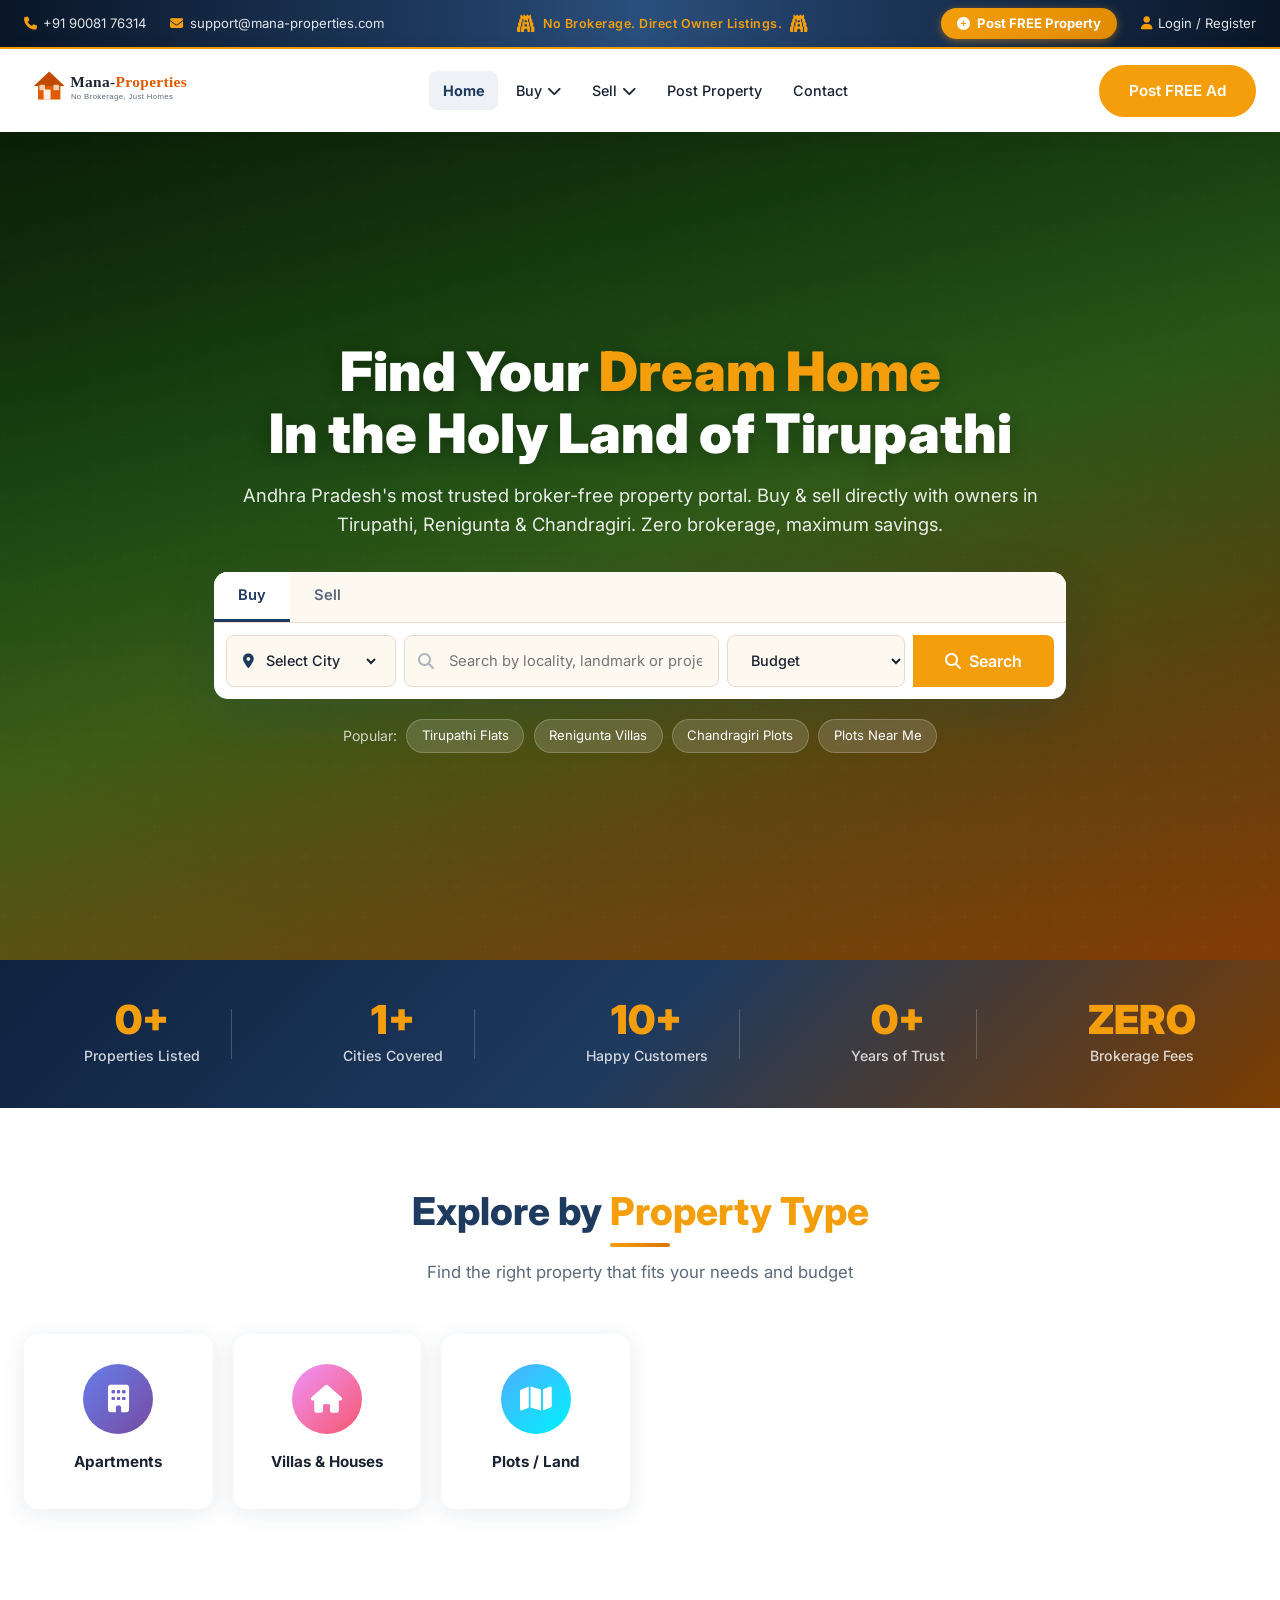
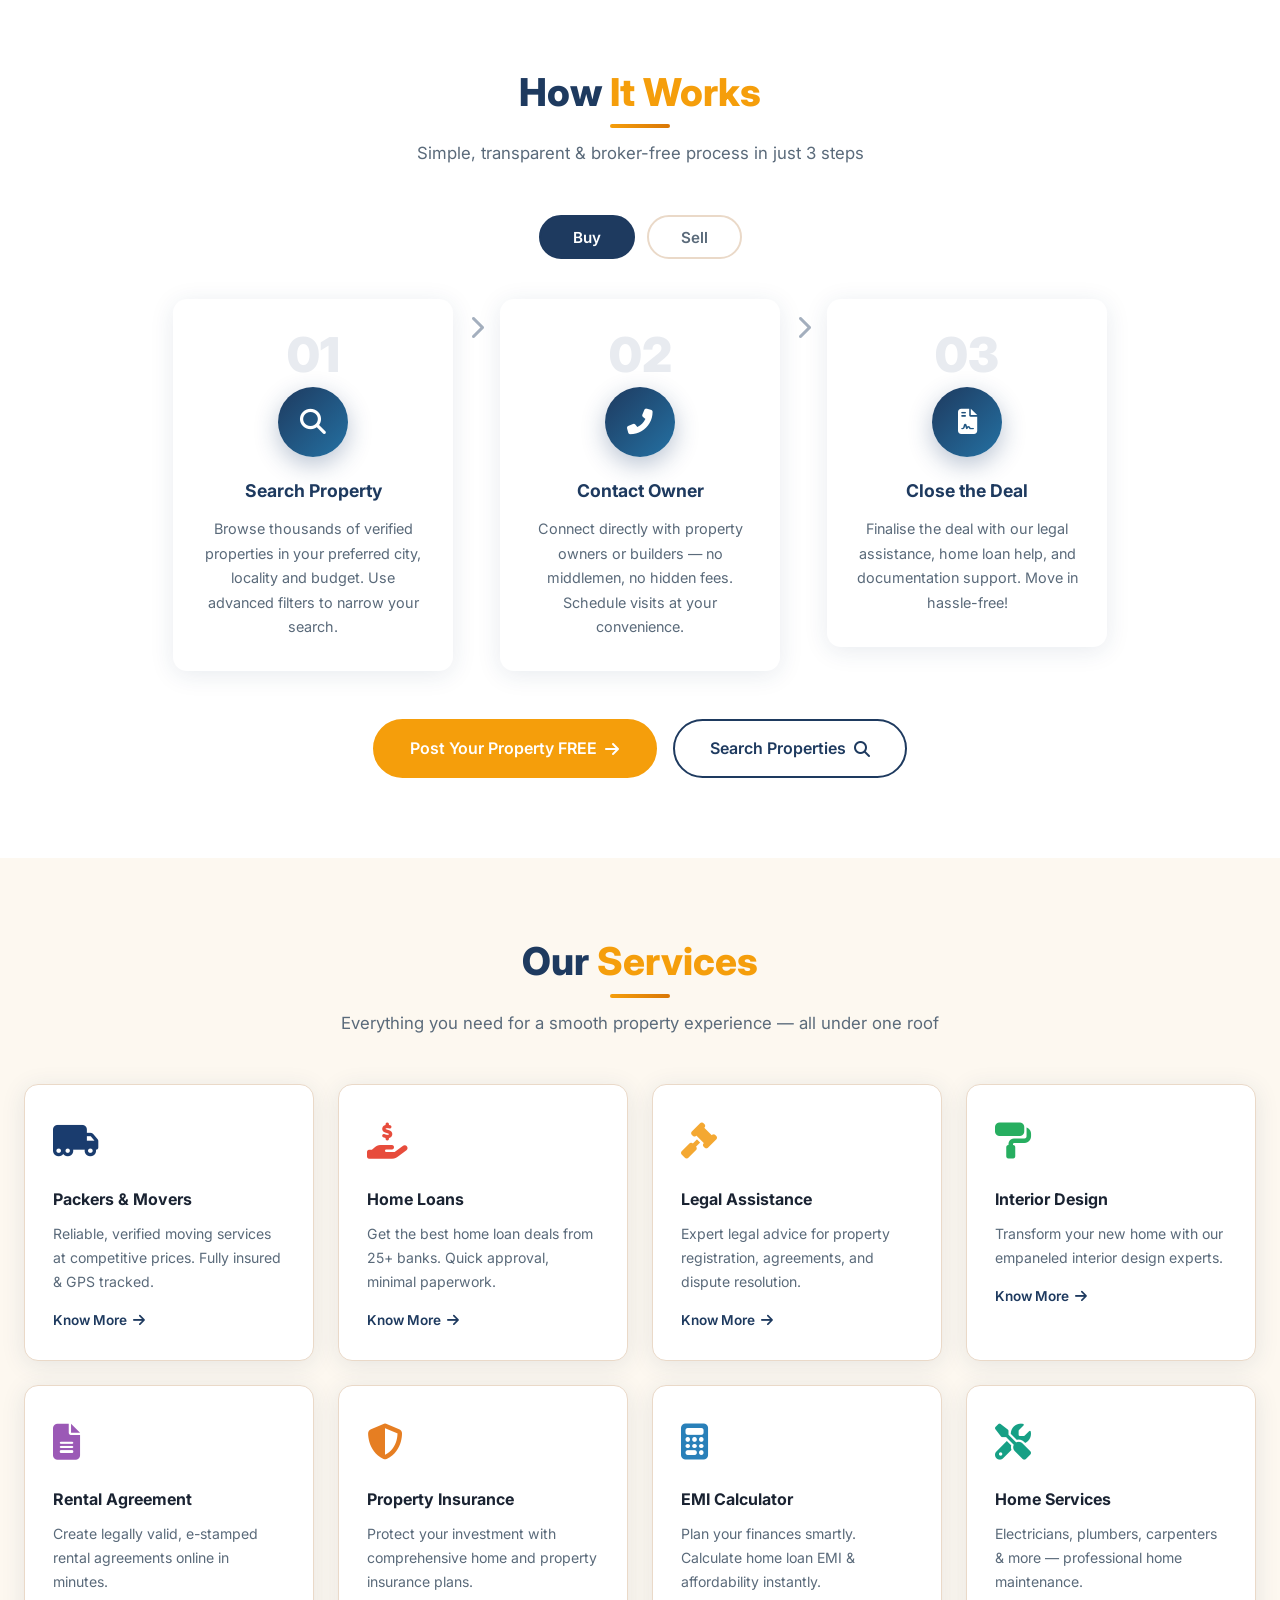
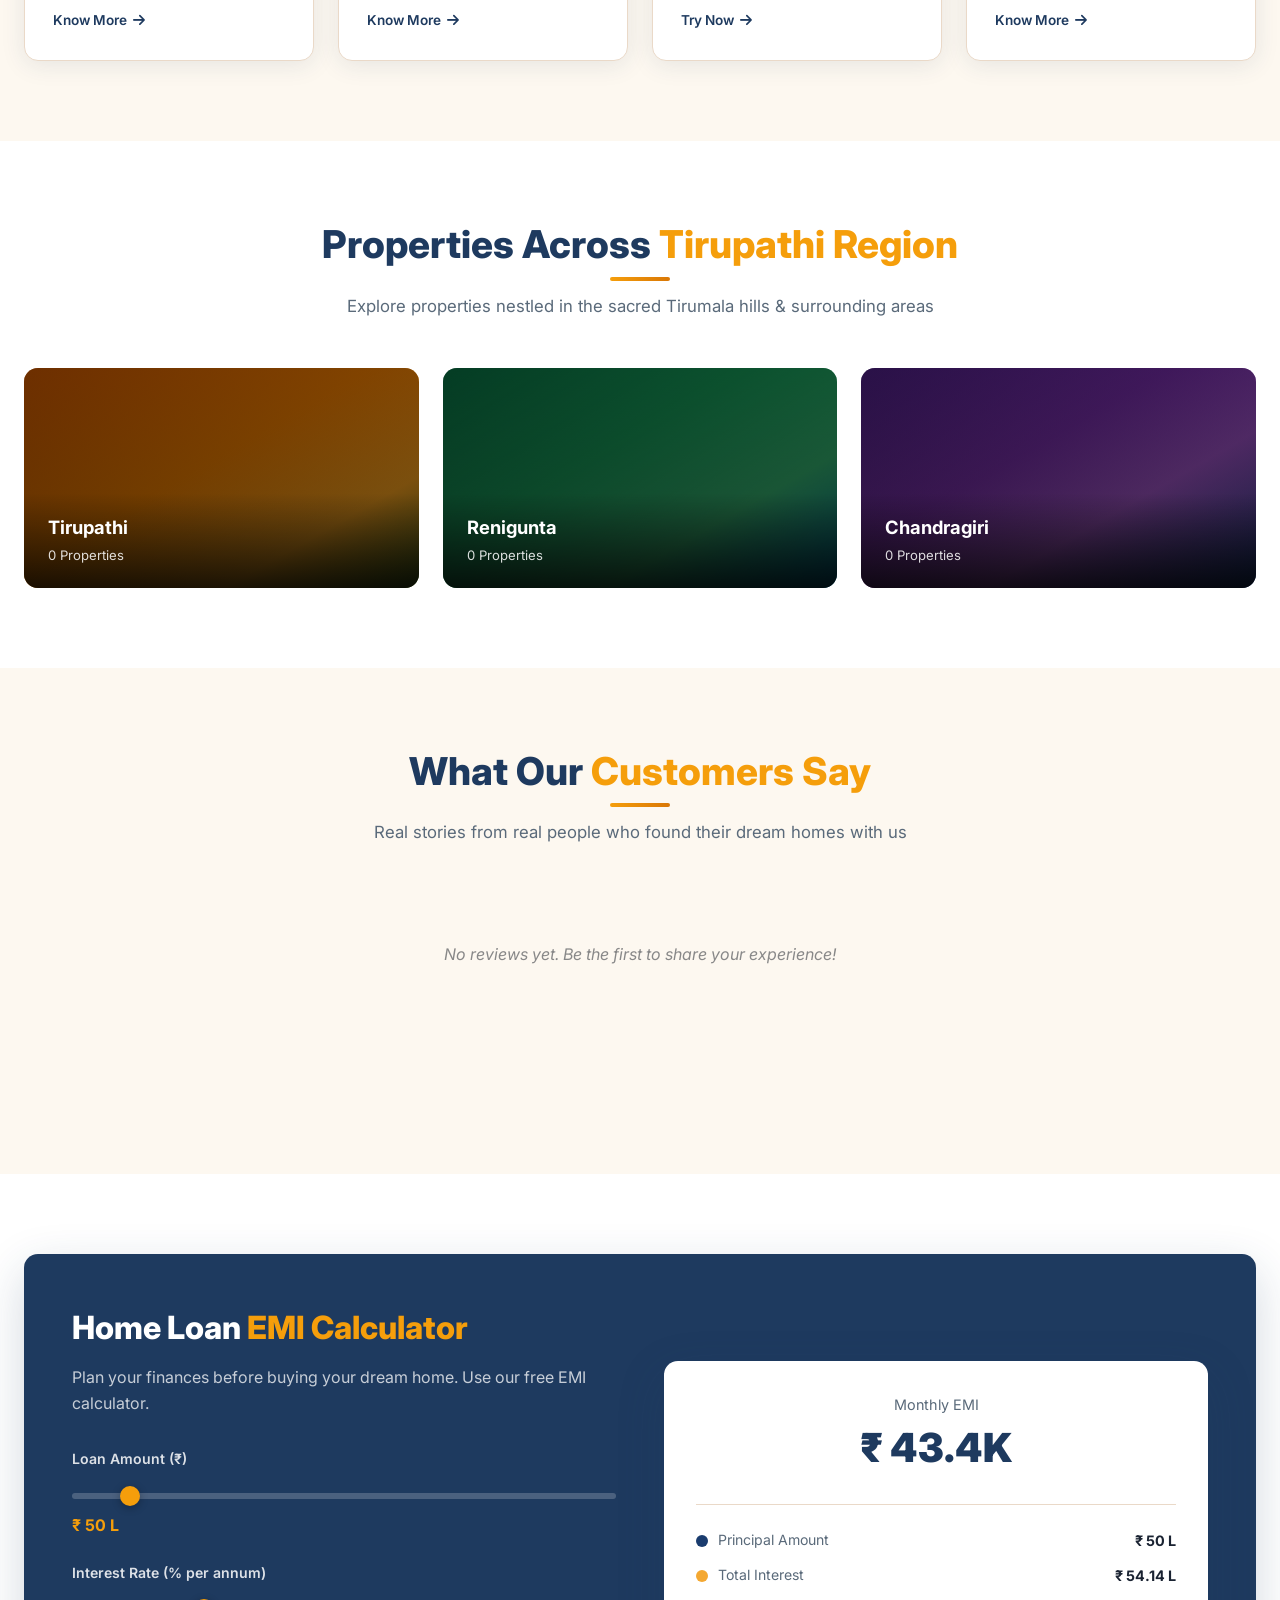
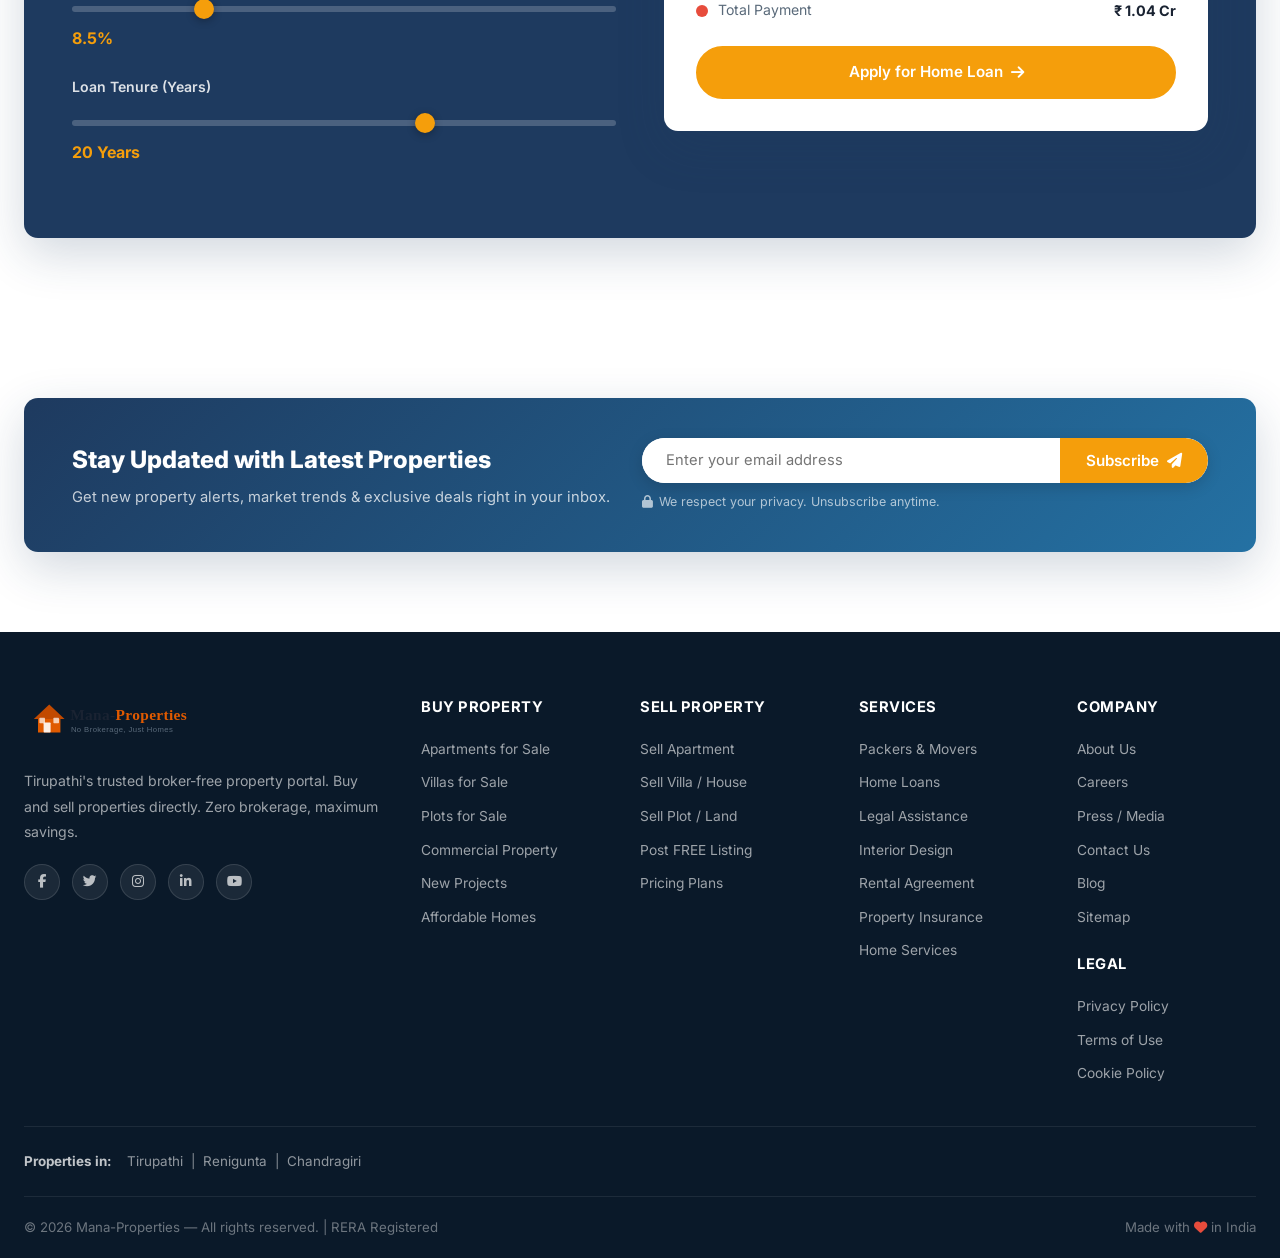
==== index.html @ 5a2010d7 "Rebrand: SapthagiriHomes -> Mana-Properties, new logo, updated emails and tagline" ====
﻿<!DOCTYPE html>
<html lang="en">
<head>
  <meta charset="UTF-8" />
  <meta name="viewport" content="width=device-width, initial-scale=1.0" />
  <title>Mana-Properties – Buy & Sell Property in Tirupathi, Renigunta & Chandragiri</title>
  <meta name="description" content="Find your dream home with Mana-Properties. Buy and sell residential properties in Tirupathi, Renigunta and Chandragiri directly without paying any brokerage.">
  <link rel="stylesheet" href="css/style.css" />
  <link rel="stylesheet" href="https://cdnjs.cloudflare.com/ajax/libs/font-awesome/6.5.0/css/all.min.css" />
  <link href="https://fonts.googleapis.com/css2?family=Inter:wght@300;400;500;600;700;800&display=swap" rel="stylesheet" />
</head>
<body>

  <!-- ===== TOP BAR ===== -->
  <div class="topbar">
    <div class="container topbar-inner">
      <div class="topbar-left">
        <span><i class="fa fa-phone"></i> +91 90081 76314</span>
        <span><i class="fa fa-envelope"></i> support@mana-properties.com</span>
      </div>
      <div class="topbar-center">
        <i class="fa fa-gopuram"></i>
        <span>No Brokerage. Direct Owner Listings.</span>
        <i class="fa fa-gopuram"></i>
      </div>
      <div class="topbar-right">
        <a href="post-property.html"><i class="fa fa-plus-circle"></i> Post FREE Property</a>
        <a href="#login-modal" class="login-link" onclick="openModal('login-modal')"><i class="fa fa-user"></i> Login / Register</a>
      </div>
    </div>
  </div>

  <!-- ===== NAVBAR ===== -->
  <nav class="navbar" id="navbar">
    <div class="container nav-inner">
      <a href="index.html" class="logo">
        <img src="images/logo.svg" alt="Mana-Properties – No Brokerage, Just Homes" class="logo-img" />
      </a>
      <ul class="nav-links" id="navLinks">
        <li><a href="index.html" class="active">Home</a></li>
        <li class="dropdown">
          <a href="#">Buy <i class="fa fa-chevron-down"></i></a>
          <div class="dropdown-menu">
            <a href="properties.html?type=buy&cat=apartment">Apartments</a>
            <a href="properties.html?type=buy&cat=villa">Villas &amp; Houses</a>
            <a href="properties.html?type=buy&cat=plot">Plots / Land</a>
          </div>
        </li>
        <li class="dropdown">
          <a href="#">Sell <i class="fa fa-chevron-down"></i></a>
          <div class="dropdown-menu">
            <a href="properties.html?type=sell&cat=apartment">Sell Apartment</a>
            <a href="properties.html?type=sell&cat=villa">Sell Villa / House</a>
            <a href="properties.html?type=sell&cat=plot">Sell Plot / Land</a>
          </div>
        </li>
        <li><a href="post-property.html">Post Property</a></li>
        <li><a href="contact.html">Contact</a></li>
      </ul>
      <div class="nav-actions">
        <a href="post-property.html" class="btn btn-primary">Post FREE Ad</a>
        <button class="hamburger" id="hamburger" onclick="toggleNav()">
          <span></span><span></span><span></span>
        </button>
      </div>
    </div>
  </nav>

  <!-- ===== HERO SECTION ===== -->
  <section class="hero">
    <div class="hero-overlay"></div>
    <div class="hero-content">
      <h1>Find Your <span class="highlight">Dream Home</span><br/>In the Holy Land of Tirupathi</h1>
      <p>Andhra Pradesh's most trusted broker-free property portal. Buy &amp; sell directly with owners in Tirupathi, Renigunta &amp; Chandragiri. Zero brokerage, maximum savings.</p>

      <!-- Search Tabs -->
      <div class="search-box">
        <div class="search-tabs">
          <button class="tab-btn active" onclick="switchTab(this, 'buy')">Buy</button>
          <button class="tab-btn" onclick="switchTab(this, 'sell')">Sell</button>
        </div>
        <div class="search-form">
          <div class="search-city">
            <i class="fa fa-map-marker-alt"></i>
            <select id="citySelect">
              <option value="">Select City</option>
              <option>Tirupathi</option>
              <option>Renigunta</option>
              <option>Chandragiri</option>
            </select>
          </div>
          <div class="search-input-wrap">
            <input type="text" id="searchInput" placeholder="Search by locality, landmark or project name..." />
            <i class="fa fa-search"></i>
          </div>
          <div class="search-filter-wrap" id="budgetFilter">
            <select id="budgetSelect">
              <option value="">Budget</option>
              <option>Under ₹20 Lakhs</option>
              <option>₹20L – ₹40L</option>
              <option>₹40L – ₹60L</option>
              <option>₹60L – ₹80L</option>
              <option>₹80L – ₹1 Cr</option>
              <option>₹1Cr – ₹2Cr</option>
              <option>Above ₹2 Cr</option>
            </select>
          </div>
          <button class="btn btn-search" onclick="doSearch()"><i class="fa fa-search"></i> Search</button>
        </div>
      </div>

      <!-- Quick links -->
      <div class="quick-links">
        <span>Popular:</span>
        <a href="properties.html?type=buy&city=Tirupathi">Tirupathi Flats</a>
        <a href="properties.html?type=buy&city=Renigunta">Renigunta Villas</a>
        <a href="properties.html?type=buy&city=Chandragiri">Chandragiri Plots</a>
        <a href="properties.html?type=buy&cat=plot">Plots Near Me</a>
      </div>
    </div>
  </section>

  <!-- ===== STATS SECTION ===== -->
  <section class="stats-section">
    <div class="container">
      <div class="stats-grid">
        <div class="stat-item">
          <h3 class="counter" data-target="0">0</h3>
          <p>Properties Listed</p>
        </div>
        <div class="stat-item">
          <h3 class="counter" data-target="3">0</h3>
          <p>Cities Covered</p>
        </div>
        <div class="stat-item">
          <h3 class="counter" data-target="20">0</h3>
          <p>Happy Customers</p>
        </div>
        <div class="stat-item">
          <h3 class="counter" data-target="1">0</h3>
          <p>Years of Trust</p>
        </div>
        <div class="stat-item">
          <h3>ZERO</h3>
          <p>Brokerage Fees</p>
        </div>
      </div>
    </div>
  </section>

  <!-- ===== PROPERTY TYPE SECTION ===== -->
  <section class="property-types section">
    <div class="container">
      <div class="section-header">
        <h2>Explore by <span class="highlight">Property Type</span></h2>
        <p>Find the right property that fits your needs and budget</p>
      </div>
      <div class="type-grid">
        <a href="properties.html?cat=apartment" class="type-card">
          <div class="type-icon" style="background: linear-gradient(135deg, #667eea, #764ba2);">
            <i class="fa fa-building"></i>
          </div>
          <h4>Apartments</h4>
        </a>
        <a href="properties.html?cat=villa" class="type-card">
          <div class="type-icon" style="background: linear-gradient(135deg, #f093fb, #f5576c);">
            <i class="fa fa-home"></i>
          </div>
          <h4>Villas &amp; Houses</h4>
        </a>
        <a href="properties.html?cat=plot" class="type-card">
          <div class="type-icon" style="background: linear-gradient(135deg, #4facfe, #00f2fe);">
            <i class="fa fa-map"></i>
          </div>
          <h4>Plots / Land</h4>
        </a>

      </div>
    </div>
  </section>

  <!-- ===== HOW IT WORKS ===== -->
  <section class="how-it-works section">
    <div class="container">
      <div class="section-header">
        <h2>How <span class="highlight">It Works</span></h2>
        <p>Simple, transparent &amp; broker-free process in just 3 steps</p>
      </div>
      <div class="steps-tabs">
        <button class="step-tab active" onclick="switchSteps(this, 'buy-steps')">Buy</button>
        <button class="step-tab" onclick="switchSteps(this, 'sell-steps')">Sell</button>
      </div>

      <div class="steps-container active" id="buy-steps">
        <div class="steps-grid">
          <div class="step-item">
            <div class="step-num">01</div>
            <div class="step-icon"><i class="fa fa-search"></i></div>
            <h4>Search Property</h4>
            <p>Browse thousands of verified properties in your preferred city, locality and budget. Use advanced filters to narrow your search.</p>
          </div>
          <div class="step-arrow"><i class="fa fa-chevron-right"></i></div>
          <div class="step-item">
            <div class="step-num">02</div>
            <div class="step-icon"><i class="fa fa-phone-alt"></i></div>
            <h4>Contact Owner</h4>
            <p>Connect directly with property owners or builders — no middlemen, no hidden fees. Schedule visits at your convenience.</p>
          </div>
          <div class="step-arrow"><i class="fa fa-chevron-right"></i></div>
          <div class="step-item">
            <div class="step-num">03</div>
            <div class="step-icon"><i class="fa fa-file-contract"></i></div>
            <h4>Close the Deal</h4>
            <p>Finalise the deal with our legal assistance, home loan help, and documentation support. Move in hassle-free!</p>
          </div>
        </div>
      </div>

      <div class="steps-container" id="sell-steps">
        <div class="steps-grid">
          <div class="step-item">
            <div class="step-num">01</div>
            <div class="step-icon"><i class="fa fa-camera"></i></div>
            <h4>List Your Property</h4>
            <p>Post your property for FREE with photos, description and key details. Reach lakhs of serious buyers &amp; renters instantly.</p>
          </div>
          <div class="step-arrow"><i class="fa fa-chevron-right"></i></div>
          <div class="step-item">
            <div class="step-num">02</div>
            <div class="step-icon"><i class="fa fa-users"></i></div>
            <h4>Get Enquiries</h4>
            <p>Genuine buyers &amp; tenants will contact you directly. Manage all enquiries from your dashboard conveniently.</p>
          </div>
          <div class="step-arrow"><i class="fa fa-chevron-right"></i></div>
          <div class="step-item">
            <div class="step-num">03</div>
            <div class="step-icon"><i class="fa fa-handshake"></i></div>
            <h4>Seal the Deal</h4>
            <p>Negotiate directly, finalize the price, and complete the transaction with our end-to-end legal and documentation support.</p>
          </div>
        </div>
      </div>

      <div class="hiw-cta">
        <a href="post-property.html" class="btn btn-primary btn-lg">Post Your Property FREE <i class="fa fa-arrow-right"></i></a>
        <a href="properties.html" class="btn btn-outline btn-lg">Search Properties <i class="fa fa-search"></i></a>
      </div>
    </div>
  </section>

  <!-- ===== SERVICES SECTION ===== -->
  <section class="services section bg-light">
    <div class="container">
      <div class="section-header">
        <h2>Our <span class="highlight">Services</span></h2>
        <p>Everything you need for a smooth property experience — all under one roof</p>
      </div>
      <div class="services-grid">
        <div class="service-card">
          <div class="svc-icon" style="color: #1a3c6e;"><i class="fa fa-truck-moving"></i></div>
          <h4>Packers &amp; Movers</h4>
          <p>Reliable, verified moving services at competitive prices. Fully insured &amp; GPS tracked.</p>
          <a href="#" class="svc-link">Know More <i class="fa fa-arrow-right"></i></a>
        </div>
        <div class="service-card">
          <div class="svc-icon" style="color: #e74c3c;"><i class="fa fa-hand-holding-usd"></i></div>
          <h4>Home Loans</h4>
          <p>Get the best home loan deals from 25+ banks. Quick approval, minimal paperwork.</p>
          <a href="#" class="svc-link">Know More <i class="fa fa-arrow-right"></i></a>
        </div>
        <div class="service-card">
          <div class="svc-icon" style="color: #f4a832;"><i class="fa fa-gavel"></i></div>
          <h4>Legal Assistance</h4>
          <p>Expert legal advice for property registration, agreements, and dispute resolution.</p>
          <a href="#" class="svc-link">Know More <i class="fa fa-arrow-right"></i></a>
        </div>
        <div class="service-card">
          <div class="svc-icon" style="color: #27ae60;"><i class="fa fa-paint-roller"></i></div>
          <h4>Interior Design</h4>
          <p>Transform your new home with our empaneled interior design experts.</p>
          <a href="#" class="svc-link">Know More <i class="fa fa-arrow-right"></i></a>
        </div>
        <div class="service-card">
          <div class="svc-icon" style="color: #9b59b6;"><i class="fa fa-file-alt"></i></div>
          <h4>Rental Agreement</h4>
          <p>Create legally valid, e-stamped rental agreements online in minutes.</p>
          <a href="#" class="svc-link">Know More <i class="fa fa-arrow-right"></i></a>
        </div>
        <div class="service-card">
          <div class="svc-icon" style="color: #e67e22;"><i class="fa fa-shield-alt"></i></div>
          <h4>Property Insurance</h4>
          <p>Protect your investment with comprehensive home and property insurance plans.</p>
          <a href="#" class="svc-link">Know More <i class="fa fa-arrow-right"></i></a>
        </div>
        <div class="service-card">
          <div class="svc-icon" style="color: #2980b9;"><i class="fa fa-calculator"></i></div>
          <h4>EMI Calculator</h4>
          <p>Plan your finances smartly. Calculate home loan EMI &amp; affordability instantly.</p>
          <a href="#" class="svc-link">Try Now <i class="fa fa-arrow-right"></i></a>
        </div>
        <div class="service-card">
          <div class="svc-icon" style="color: #16a085;"><i class="fa fa-tools"></i></div>
          <h4>Home Services</h4>
          <p>Electricians, plumbers, carpenters &amp; more — professional home maintenance.</p>
          <a href="#" class="svc-link">Know More <i class="fa fa-arrow-right"></i></a>
        </div>
      </div>
    </div>
  </section>

  <!-- ===== POPULAR CITIES ===== -->
  <section class="popular-cities section">
    <div class="container">
      <div class="section-header">
        <h2>Properties Across <span class="highlight">Tirupathi Region</span></h2>
        <p>Explore properties nestled in the sacred Tirumala hills &amp; surrounding areas</p>
      </div>
      <div class="cities-grid cities-grid-3">
        <a href="properties.html?city=Tirupathi" class="city-card">
          <div class="city-bg city-tpt"></div>
          <div class="city-info">
            <h4>Tirupathi</h4>
            <span id="city-count-tirupathi">0 Properties</span>
          </div>
        </a>
        <a href="properties.html?city=Renigunta" class="city-card">
          <div class="city-bg city-ren"></div>
          <div class="city-info">
            <h4>Renigunta</h4>
            <span id="city-count-renigunta">0 Properties</span>
          </div>
        </a>
        <a href="properties.html?city=Chandragiri" class="city-card">
          <div class="city-bg city-chan"></div>
          <div class="city-info">
            <h4>Chandragiri</h4>
            <span id="city-count-chandragiri">0 Properties</span>
          </div>
        </a>
      </div>
    </div>
  </section>

  <!-- ===== TESTIMONIALS ===== -->
  <section class="testimonials section bg-light">
    <div class="container">
      <div class="section-header">
        <h2>What Our <span class="highlight">Customers Say</span></h2>
        <p>Real stories from real people who found their dream homes with us</p>
      </div>
      <div class="testimonials-slider" id="testimonialsSlider">
        <!-- Reviews are loaded dynamically from main.js -->
      </div>

      <div class="slider-controls" id="sliderControls" style="display:none;">
        <button onclick="prevSlide()"><i class="fa fa-chevron-left"></i></button>
        <div class="slider-dots" id="sliderDots"></div>
        <button onclick="nextSlide()"><i class="fa fa-chevron-right"></i></button>
      </div>
    </div>
  </section>

  <!-- ===== EMI CALCULATOR ===== -->
  <section class="emi-calculator section">
    <div class="container">
      <div class="calc-wrapper">
        <div class="calc-left">
          <h2>Home Loan <span class="highlight">EMI Calculator</span></h2>
          <p>Plan your finances before buying your dream home. Use our free EMI calculator.</p>
          <div class="calc-form">
            <div class="calc-group">
              <label>Loan Amount (₹)</label>
              <input type="range" id="loanAmt" min="500000" max="50000000" step="100000" value="5000000" oninput="calcEMI()"/>
              <div class="range-val">₹ <span id="loanAmtVal">50,00,000</span></div>
            </div>
            <div class="calc-group">
              <label>Interest Rate (% per annum)</label>
              <input type="range" id="interestRate" min="5" max="20" step="0.1" value="8.5" oninput="calcEMI()"/>
              <div class="range-val"><span id="rateVal">8.5</span>%</div>
            </div>
            <div class="calc-group">
              <label>Loan Tenure (Years)</label>
              <input type="range" id="tenureYrs" min="1" max="30" step="1" value="20" oninput="calcEMI()"/>
              <div class="range-val"><span id="tenureVal">20</span> Years</div>
            </div>
          </div>
        </div>
        <div class="calc-right">
          <div class="emi-result">
            <div class="emi-monthly">
              <p>Monthly EMI</p>
              <h2>₹ <span id="emiResult">43,391</span></h2>
            </div>
            <div class="emi-breakdown">
              <div class="emi-breakdown-item">
                <span class="dot-indicator" style="background:#1a3c6e;"></span>
                <span>Principal Amount</span>
                <strong>₹ <span id="principalDisp">50,00,000</span></strong>
              </div>
              <div class="emi-breakdown-item">
                <span class="dot-indicator" style="background:#f4a832;"></span>
                <span>Total Interest</span>
                <strong>₹ <span id="interestDisp">54,13,840</span></strong>
              </div>
              <div class="emi-breakdown-item">
                <span class="dot-indicator" style="background:#e74c3c;"></span>
                <span>Total Payment</span>
                <strong>₹ <span id="totalDisp">1,04,13,840</span></strong>
              </div>
            </div>
            <a href="#" class="btn btn-primary btn-block">Apply for Home Loan <i class="fa fa-arrow-right"></i></a>
          </div>
        </div>
      </div>
    </div>
  </section>


  <!-- ===== NEWSLETTER ===== -->
  <section class="newsletter section">
    <div class="container">
      <div class="newsletter-wrap">
        <div class="nl-left">
          <h3>Stay Updated with Latest Properties</h3>
          <p>Get new property alerts, market trends &amp; exclusive deals right in your inbox.</p>
        </div>
        <div class="nl-right">
          <form class="nl-form" onsubmit="subscribeNewsletter(event)">
            <input type="email" placeholder="Enter your email address" required />
            <button type="submit" class="btn btn-primary">Subscribe <i class="fa fa-paper-plane"></i></button>
          </form>
          <p class="nl-note"><i class="fa fa-lock"></i> We respect your privacy. Unsubscribe anytime.</p>
        </div>
      </div>
    </div>
  </section>

  <!-- ===== FOOTER ===== -->
  <footer class="footer">
    <div class="container">
      <div class="footer-grid">
        <div class="footer-col footer-brand">
          <a href="index.html" class="logo">
            <img src="images/logo.svg" alt="Mana-Properties – No Brokerage, Just Homes" class="logo-img" />
          </a>
          <p>Tirupathi's trusted broker-free property portal. Buy and sell properties directly. Zero brokerage, maximum savings.</p>
          <div class="social-links">
            <a href="#" aria-label="Facebook"><i class="fab fa-facebook-f"></i></a>
            <a href="#" aria-label="Twitter"><i class="fab fa-twitter"></i></a>
            <a href="#" aria-label="Instagram"><i class="fab fa-instagram"></i></a>
            <a href="#" aria-label="LinkedIn"><i class="fab fa-linkedin-in"></i></a>
            <a href="#" aria-label="YouTube"><i class="fab fa-youtube"></i></a>
          </div>
        </div>

        <div class="footer-col">
          <h5>Buy Property</h5>
          <ul>
            <li><a href="properties.html?type=buy&cat=apartment">Apartments for Sale</a></li>
            <li><a href="properties.html?type=buy&cat=villa">Villas for Sale</a></li>
            <li><a href="properties.html?type=buy&cat=plot">Plots for Sale</a></li>
            <li><a href="properties.html?type=buy&cat=commercial">Commercial Property</a></li>
            <li><a href="properties.html?type=new">New Projects</a></li>
            <li><a href="properties.html?type=buy&budget=affordable">Affordable Homes</a></li>
          </ul>
        </div>

        <div class="footer-col">
          <h5>Sell Property</h5>
          <ul>
            <li><a href="properties.html?type=sell&cat=apartment">Sell Apartment</a></li>
            <li><a href="properties.html?type=sell&cat=villa">Sell Villa / House</a></li>
            <li><a href="properties.html?type=sell&cat=plot">Sell Plot / Land</a></li>
            <li><a href="post-property.html">Post FREE Listing</a></li>
            <li><a href="post-property.html">Pricing Plans</a></li>
          </ul>
        </div>

        <div class="footer-col">
          <h5>Services</h5>
          <ul>
            <li><a href="#">Packers &amp; Movers</a></li>
            <li><a href="#">Home Loans</a></li>
            <li><a href="#">Legal Assistance</a></li>
            <li><a href="#">Interior Design</a></li>
            <li><a href="#">Rental Agreement</a></li>
            <li><a href="#">Property Insurance</a></li>
            <li><a href="#">Home Services</a></li>
          </ul>
        </div>

        <div class="footer-col">
          <h5>Company</h5>
          <ul>
            <li><a href="#">About Us</a></li>
            <li><a href="#">Careers</a></li>
            <li><a href="#">Press / Media</a></li>
            <li><a href="contact.html">Contact Us</a></li>
            <li><a href="#">Blog</a></li>
            <li><a href="#">Sitemap</a></li>
          </ul>
          <h5 style="margin-top:1.5rem;">Legal</h5>
          <ul>
            <li><a href="#">Privacy Policy</a></li>
            <li><a href="#">Terms of Use</a></li>
            <li><a href="#">Cookie Policy</a></li>
          </ul>
        </div>
      </div>

      <div class="footer-cities">
        <strong>Properties in:</strong>
        <a href="properties.html?city=Tirupathi">Tirupathi</a>|
        <a href="properties.html?city=Renigunta">Renigunta</a>|
        <a href="properties.html?city=Chandragiri">Chandragiri</a>
      </div>

      <div class="footer-bottom">
        <p>&copy; 2026 Mana-Properties — All rights reserved. | RERA Registered</p>
        <p>Made with <i class="fa fa-heart" style="color:#e74c3c;"></i> in India</p>
      </div>
    </div>
  </footer>

  <!-- ===== LOGIN MODAL ===== -->
  <div class="modal-overlay" id="login-modal" onclick="closeModalOutside(event, 'login-modal')">
    <div class="modal">
      <button class="modal-close" onclick="closeModal('login-modal')"><i class="fa fa-times"></i></button>
      <div class="modal-tabs">
        <button class="modal-tab active" onclick="switchModalTab(this, 'login-tab')">Login</button>
        <button class="modal-tab" onclick="switchModalTab(this, 'register-tab')">Register</button>
      </div>
      <div class="modal-body active" id="login-tab">
        <h3>Welcome Back!</h3>
        <form onsubmit="handleLogin(event)">
          <div class="form-group">
            <label>Mobile Number / Email</label>
            <input type="text" placeholder="+91 XXXXX XXXXX or email@example.com" required />
          </div>
          <div class="form-group">
            <label>Password</label>
            <input type="password" placeholder="Enter your password" required />
          </div>
          <div class="form-row">
            <label class="checkbox-label"><input type="checkbox" /> Remember me</label>
            <a href="#" class="forgot-link">Forgot Password?</a>
          </div>
          <button type="submit" class="btn btn-primary btn-block">Login</button>
        </form>
        <div class="or-divider"><span>OR</span></div>
        <button class="btn btn-social google-btn"><i class="fab fa-google"></i> Continue with Google</button>
        <button class="btn btn-social fb-btn"><i class="fab fa-facebook-f"></i> Continue with Facebook</button>
      </div>
      <div class="modal-body" id="register-tab">
        <h3>Create Your Account</h3>
        <form onsubmit="handleRegister(event)">
          <div class="form-group">
            <label>Full Name</label>
            <input type="text" placeholder="Your full name" required />
          </div>
          <div class="form-group">
            <label>Mobile Number</label>
            <input type="tel" placeholder="+91 XXXXX XXXXX" required />
          </div>
          <div class="form-group">
            <label>Email Address</label>
            <input type="email" placeholder="your@email.com" required />
          </div>
          <div class="form-group">
            <label>Password</label>
            <input type="password" placeholder="Create a strong password" required />
          </div>
          <div class="form-group">
            <label>I am a</label>
            <div class="radio-group">
              <label class="radio-label"><input type="radio" name="usertype" value="buyer" checked /> Buyer/Tenant</label>
              <label class="radio-label"><input type="radio" name="usertype" value="owner" /> Owner</label>
              <label class="radio-label"><input type="radio" name="usertype" value="builder" /> Builder</label>
            </div>
          </div>
          <button type="submit" class="btn btn-primary btn-block">Register Free</button>
        </form>
      </div>
    </div>
  </div>

  <!-- ===== SCROLL TO TOP ===== -->
  <button class="scroll-top" id="scrollTop" onclick="scrollToTop()"><i class="fa fa-chevron-up"></i></button>

  <script src="js/main.js"></script>
</body>
</html>
---- css/style.css ----
/* ============================================================
   Mana-Properties – Main Stylesheet
   ============================================================ */

/* ---- CSS Variables ---- */
:root {
  --primary:       #1e3a5f;   /* rich deep navy */
  --primary-dark:  #0f2240;   /* deepest navy */
  --primary-light: #2471a3;  /* medium blue */
  --accent:        #f59e0b;   /* bright temple gold */
  --accent-dark:   #d97706;   /* deep gold */
  --danger:        #e74c3c;
  --success:       #27ae60;
  --text:          #1a2332;
  --text-light:    #5a6a7a;
  --text-muted:    #adb5bd;
  --bg:            #ffffff;
  --bg-light:      #fdf8f0;   /* warm cream */
  --bg-dark:       #0f2240;
  --border:        #ead9c8;
  --shadow:        0 4px 24px rgba(30,58,95,0.10);
  --shadow-lg:     0 16px 48px rgba(30,58,95,0.20);
  --radius:        14px;
  --radius-sm:     8px;
  --transition:    all 0.3s ease;
  --font:          'Inter', -apple-system, BlinkMacSystemFont, 'Segoe UI', sans-serif;
}

/* ---- Reset & Base ---- */
*, *::before, *::after { box-sizing: border-box; margin: 0; padding: 0; }
html { scroll-behavior: smooth; font-size: 16px; }
body {
  font-family: var(--font);
  color: var(--text);
  background: var(--bg);
  line-height: 1.6;
  overflow-x: hidden;
}
a { color: inherit; text-decoration: none; }
ul { list-style: none; }
img { max-width: 100%; display: block; }
button { cursor: pointer; border: none; background: none; font-family: var(--font); }
input, select, textarea { font-family: var(--font); }

/* ---- Container ---- */
.container {
  max-width: 1280px;
  margin: 0 auto;
  padding: 0 1.5rem;
}

/* ---- Utility ---- */
.section { padding: 5rem 0; }
.bg-light { background: var(--bg-light); }
.bg-dark  { background: var(--bg-dark); }
.highlight { color: var(--accent); }

/* ---- Section Header ---- */
.section-header {
  text-align: center;
  margin-bottom: 3rem;
  position: relative;
}
.section-header h2 {
  font-size: 2.4rem;
  font-weight: 800;
  color: var(--primary);
  margin-bottom: 0.75rem;
  line-height: 1.2;
}
.section-header h2::after {
  content: '';
  display: block;
  width: 60px;
  height: 4px;
  background: linear-gradient(90deg, var(--accent), var(--accent-dark));
  border-radius: 2px;
  margin: 0.6rem auto 0;
}
.section-header p {
  color: var(--text-light);
  font-size: 1.05rem;
  max-width: 600px;
  margin: 0 auto 1.25rem;
}
.section-header.light h2 { color: #fff; }
.section-header.light p  { color: rgba(255,255,255,0.75); }
.view-all { margin-top: 0.5rem; }

/* ---- Buttons ---- */
.btn {
  display: inline-flex;
  align-items: center;
  gap: 0.5rem;
  padding: 0.75rem 1.75rem;
  border-radius: 50px;
  font-weight: 600;
  font-size: 0.95rem;
  transition: var(--transition);
  cursor: pointer;
  white-space: nowrap;
}
.btn-primary {
  background: var(--accent);
  color: #fff;
  border: 2px solid var(--accent);
}
.btn-primary:hover {
  background: var(--accent-dark);
  border-color: var(--accent-dark);
  transform: translateY(-2px);
  box-shadow: 0 8px 24px rgba(244,168,50,0.35);
}
.btn-outline {
  background: transparent;
  color: var(--primary);
  border: 2px solid var(--primary);
}
.btn-outline:hover {
  background: var(--primary);
  color: #fff;
  transform: translateY(-2px);
}
.btn-sm { padding: 0.45rem 1.1rem; font-size: 0.85rem; }
.btn-lg { padding: 0.9rem 2.2rem; font-size: 1rem; }
.btn-block { width: 100%; justify-content: center; }
.btn-search {
  background: var(--accent);
  color: #fff;
  border: none;
  padding: 0 2rem;
  border-radius: 0 8px 8px 0;
  font-size: 1rem;
  font-weight: 600;
  height: 52px;
  transition: var(--transition);
  white-space: nowrap;
}
.btn-search:hover { background: var(--accent-dark); }

/* ================================================================
   TOP BAR
   ================================================================ */
.topbar {
  background: linear-gradient(90deg, #0a1628 0%, #1e3a5f 35%, #2a4f7c 50%, #1e3a5f 65%, #0a1628 100%);
  border-bottom: 2px solid var(--accent);
  color: rgba(255,255,255,0.9);
  padding: 0.5rem 0;
  font-size: 0.82rem;
  overflow: hidden;
}
.topbar-inner {
  display: flex;
  justify-content: space-between;
  align-items: center;
  gap: 1rem;
}
.topbar-center {
  display: flex;
  align-items: center;
  gap: 0.5rem;
  color: var(--accent);
  font-size: 0.78rem;
  font-weight: 600;
  letter-spacing: 0.5px;
  white-space: nowrap;
  flex: 1;
  justify-content: center;
  overflow: hidden;
  min-width: 0;
}
.topbar-center i { font-size: 1.1rem; animation: templeGlow 2.5s ease-in-out infinite alternate; }
@keyframes templeGlow {
  from { color: var(--accent); text-shadow: 0 0 4px rgba(245,158,11,0.4); }
  to   { color: #fcd34d;       text-shadow: 0 0 10px rgba(245,158,11,0.9); }
}
.topbar-left, .topbar-right {
  display: flex;
  align-items: center;
  gap: 1.5rem;
}
.topbar-left span, .topbar-right a {
  display: flex;
  align-items: center;
  gap: 0.4rem;
  color: rgba(255,255,255,0.88);
  transition: var(--transition);
}
.topbar-left span i, .topbar-right a i { color: var(--accent); }
.topbar-right a:hover { color: var(--accent); }
.topbar-right a:first-child {
  background: linear-gradient(135deg, var(--accent), #e08b00);
  color: #fff;
  padding: 0.32rem 1rem;
  border-radius: 50px;
  font-weight: 700;
  box-shadow: 0 2px 8px rgba(245,158,11,0.45);
}
.topbar-right a:first-child i { color: #fff; }
.topbar-right a:first-child:hover { background: linear-gradient(135deg, #e08b00, var(--accent)); color: #fff; box-shadow: 0 3px 12px rgba(245,158,11,0.6); }

/* ================================================================
   NAVBAR
   ================================================================ */
.navbar {
  position: sticky;
  top: 0;
  z-index: 1000;
  background: #fff;
  box-shadow: 0 2px 20px rgba(0,0,0,0.08);
  transition: var(--transition);
}
.navbar.scrolled {
  box-shadow: 0 4px 30px rgba(0,0,0,0.15);
}
.nav-inner {
  display: flex;
  align-items: center;
  justify-content: space-between;
  padding: 0.85rem 1.5rem;
  gap: 1.5rem;
}
.logo {
  display: flex;
  align-items: center;
  gap: 0.6rem;
  text-decoration: none;
}
.logo-img {
  height: 56px;
  width: auto;
  max-width: 220px;
  object-fit: contain;
  display: block;
}

.nav-links {
  display: flex;
  align-items: center;
  gap: 0.25rem;
  flex: 1;
  justify-content: center;
}
.nav-links li { position: relative; }
.nav-links a {
  display: flex;
  align-items: center;
  gap: 0.3rem;
  padding: 0.5rem 0.85rem;
  font-size: 0.9rem;
  font-weight: 500;
  color: var(--text);
  border-radius: var(--radius-sm);
  transition: var(--transition);
}
.nav-links a:hover,
.nav-links a.active { color: var(--primary); background: rgba(26,60,110,0.07); }
.nav-links a.active { font-weight: 700; }

/* Dropdown */
.dropdown .dropdown-menu {
  display: none;
  position: absolute;
  top: calc(100% + 8px);
  left: 0;
  background: #fff;
  min-width: 200px;
  border-radius: var(--radius-sm);
  box-shadow: var(--shadow-lg);
  border: 1px solid var(--border);
  overflow: hidden;
  z-index: 200;
}
.dropdown:hover .dropdown-menu { display: block; animation: fadeIn 0.2s ease; }
.dropdown-menu a {
  display: block;
  padding: 0.65rem 1.25rem;
  font-size: 0.88rem;
  color: var(--text);
  border-radius: 0;
  transition: var(--transition);
}
.dropdown-menu a:hover { background: var(--bg-light); color: var(--primary); padding-left: 1.6rem; }

.nav-actions { display: flex; align-items: center; gap: 0.75rem; }

/* Hamburger */
.hamburger { display: none; flex-direction: column; gap: 5px; padding: 4px; }
.hamburger span {
  display: block; width: 24px; height: 2px;
  background: var(--primary); border-radius: 2px;
  transition: var(--transition);
}

/* ================================================================
   HERO
   ================================================================ */
.hero {
  position: relative;
  min-height: 92vh;
  display: flex;
  align-items: center;
  justify-content: center;
  /* Tirumala hills — primary: Wikimedia Commons actual Tirumala photo; fallback: Eastern Ghats green hills gradient */
  background:
    url('https://commons.wikimedia.org/wiki/Special:FilePath/Tirumala_hills_view_from_Tirupati.jpg') center 40%/cover no-repeat,
    url('https://commons.wikimedia.org/wiki/Special:FilePath/Natural_stone_arch_in_tirumala.JPG') center/cover no-repeat,
    url('https://upload.wikimedia.org/wikipedia/commons/thumb/6/6c/Tirumala_ghat_road.jpg/1280px-Tirumala_ghat_road.jpg') center/cover no-repeat,
    linear-gradient(160deg, #1b3a10 0%, #2d6a1a 25%, #4a8f28 50%, #6b5a1a 75%, #8b3a0a 100%);
  overflow: hidden;
}
.hero::before {
  content: '';
  position: absolute; inset: 0;
  background: url("data:image/svg+xml,%3Csvg width='60' height='60' viewBox='0 0 60 60' xmlns='http://www.w3.org/2000/svg'%3E%3Cg fill='none' fill-rule='evenodd'%3E%3Cg fill='%23ffffff' fill-opacity='0.02'%3E%3Cpath d='M36 34v-4h-2v4h-4v2h4v4h2v-4h4v-2h-4zm0-30V0h-2v4h-4v2h4v4h2V6h4V4h-4zM6 34v-4H4v4H0v2h4v4h2v-4h4v-2H6zM6 4V0H4v4H0v2h4v4h2V6h4V4H6z'/%3E%3C/g%3E%3C/g%3E%3C/svg%3E");
}
.hero-overlay {
  position: absolute; inset: 0;
  background: linear-gradient(
    170deg,
    rgba(5, 20, 5, 0.72) 0%,
    rgba(10, 40, 10, 0.55) 40%,
    rgba(80, 40, 0, 0.45) 75%,
    rgba(120, 60, 0, 0.38) 100%
  );
}
.hero-content {
  position: relative;
  z-index: 2;
  text-align: center;
  padding: 2rem 1.5rem;
  max-width: 900px;
  width: 100%;
}
.hero-content h1 {
  font-size: 3.4rem;
  font-weight: 900;
  color: #fff;
  line-height: 1.15;
  margin-bottom: 1rem;
  text-shadow: 0 2px 20px rgba(0,0,0,0.3);
}
.hero-content > p {
  color: rgba(255,255,255,0.9);
  font-size: 1.15rem;
  margin-bottom: 2rem;
}

/* Search Box */
.search-box {
  background: #fff;
  border-radius: var(--radius);
  overflow: hidden;
  box-shadow: var(--shadow-lg);
  margin-bottom: 1.25rem;
}
.search-tabs {
  display: flex;
  background: var(--bg-light);
  border-bottom: 1px solid var(--border);
  overflow-x: auto;
  scrollbar-width: none;
}
.search-tabs::-webkit-scrollbar { display: none; }
.tab-btn {
  padding: 0.9rem 1.5rem;
  font-size: 0.92rem;
  font-weight: 600;
  color: var(--text-light);
  background: transparent;
  border-bottom: 3px solid transparent;
  transition: var(--transition);
  white-space: nowrap;
}
.tab-btn:hover  { color: var(--primary); background: rgba(26,60,110,0.05); }
.tab-btn.active { color: var(--primary); border-bottom-color: var(--primary); background: #fff; }

.search-form {
  display: flex;
  align-items: stretch;
  gap: 0;
  padding: 0.75rem;
  gap: 0.5rem;
}
.search-city {
  display: flex;
  align-items: center;
  background: var(--bg-light);
  border: 1px solid var(--border);
  border-radius: 8px;
  padding: 0 1rem;
  gap: 0.5rem;
  min-width: 170px;
}
.search-city i { color: var(--primary); font-size: 0.9rem; }
.search-city select {
  border: none;
  background: transparent;
  font-size: 0.9rem;
  font-weight: 500;
  color: var(--text);
  outline: none;
  padding: 0.6rem 0;
  width: 100%;
}
.search-input-wrap {
  flex: 1;
  position: relative;
  display: flex;
  align-items: center;
}
.search-input-wrap input {
  width: 100%;
  border: 1px solid var(--border);
  border-radius: 8px;
  padding: 0.75rem 1rem 0.75rem 2.75rem;
  font-size: 0.92rem;
  color: var(--text);
  background: var(--bg-light);
  outline: none;
  transition: var(--transition);
  height: 52px;
}
.search-input-wrap input:focus { border-color: var(--primary); background: #fff; }
.search-input-wrap i {
  position: absolute;
  left: 0.9rem;
  color: var(--text-muted);
  pointer-events: none;
}
.search-filter-wrap select {
  border: 1px solid var(--border);
  border-radius: 8px;
  padding: 0 1.2rem;
  font-size: 0.9rem;
  font-weight: 500;
  color: var(--text);
  background: var(--bg-light);
  outline: none;
  height: 52px;
  min-width: 150px;
  cursor: pointer;
  transition: var(--transition);
}
.search-filter-wrap select:focus { border-color: var(--primary); background: #fff; }

/* Quick Links */
.quick-links {
  display: flex;
  align-items: center;
  justify-content: center;
  flex-wrap: wrap;
  gap: 0.6rem;
  color: rgba(255,255,255,0.75);
  font-size: 0.88rem;
}
.quick-links a {
  background: rgba(255,255,255,0.15);
  color: #fff;
  padding: 0.35rem 0.9rem;
  border-radius: 50px;
  font-size: 0.82rem;
  transition: var(--transition);
  backdrop-filter: blur(5px);
  border: 1px solid rgba(255,255,255,0.2);
}
.quick-links a:hover { background: var(--accent); border-color: var(--accent); }

/* ================================================================
   STATS SECTION
   ================================================================ */
.stats-section {
  background: linear-gradient(135deg, #0f2240 0%, #1e3a5f 50%, #7c3d00 100%);
  padding: 2.5rem 0;
}
.stats-grid {
  display: flex;
  justify-content: space-around;
  align-items: center;
  flex-wrap: wrap;
  gap: 1.5rem;
}
.stat-item {
  text-align: center;
  color: #fff;
  position: relative;
}
.stat-item:not(:last-child)::after {
  content: '';
  position: absolute;
  right: -2rem;
  top: 50%;
  transform: translateY(-50%);
  width: 1px;
  height: 50px;
  background: rgba(255,255,255,0.2);
}
.stat-item h3 {
  font-size: 2.5rem;
  font-weight: 900;
  color: var(--accent);
  line-height: 1;
}
.stat-item p {
  font-size: 0.88rem;
  color: rgba(255,255,255,0.8);
  margin-top: 0.3rem;
  font-weight: 500;
}

/* ================================================================
   PROPERTY TYPES
   ================================================================ */
.type-grid {
  display: grid;
  grid-template-columns: repeat(6, 1fr);
  gap: 1.25rem;
}
.type-card {
  text-align: center;
  padding: 1.75rem 1rem;
  background: #fff;
  border-radius: var(--radius);
  box-shadow: var(--shadow);
  transition: var(--transition);
  display: block;
  border: 2px solid transparent;
}
.type-card:hover {
  border-color: var(--primary);
  transform: translateY(-6px);
  box-shadow: var(--shadow-lg);
}
.type-icon {
  width: 70px; height: 70px;
  border-radius: 50%;
  display: flex; align-items: center; justify-content: center;
  margin: 0 auto 1rem;
  font-size: 1.75rem;
  color: #fff;
}
.type-card h4 { font-size: 0.95rem; font-weight: 700; color: var(--text); margin-bottom: 0.25rem; }
.type-card span { font-size: 0.78rem; color: var(--text-light); }

/* ================================================================
   FEATURED PROPERTIES
   ================================================================ */
.prop-filter-tabs {
  display: flex;
  justify-content: center;
  gap: 0.75rem;
  margin-bottom: 2rem;
  flex-wrap: wrap;
}
.filter-tab {
  padding: 0.6rem 1.5rem;
  border-radius: 50px;
  font-size: 0.9rem;
  font-weight: 600;
  border: 2px solid var(--border);
  color: var(--text-light);
  transition: var(--transition);
  background: transparent;
}
.filter-tab:hover,
.filter-tab.active {
  background: var(--primary);
  color: #fff;
  border-color: var(--primary);
}

.props-grid {
  display: grid;
  grid-template-columns: repeat(3, 1fr);
  gap: 1.75rem;
}
.prop-card {
  background: #fff;
  border-radius: var(--radius);
  overflow: hidden;
  box-shadow: var(--shadow);
  transition: var(--transition);
  border: 1px solid var(--border);
}
.prop-card:hover {
  transform: translateY(-6px);
  box-shadow: var(--shadow-lg);
  border-color: transparent;
}
.prop-img {
  position: relative;
  height: 220px;
  overflow: hidden;
}
.prop-img-bg {
  width: 100%; height: 100%;
  display: flex; align-items: center; justify-content: center;
  font-size: 4rem;
  color: rgba(255,255,255,0.35);
  transition: transform 0.4s ease;
}
.prop-card:hover .prop-img-bg { transform: scale(1.05); }
.prop-badge {
  position: absolute;
  top: 1rem;
  left: 1rem;
  padding: 0.3rem 0.8rem;
  border-radius: 50px;
  font-size: 0.75rem;
  font-weight: 700;
  text-transform: uppercase;
  letter-spacing: 0.5px;
  color: #fff;
}
.prop-badge.sale        { background: var(--primary); }
.prop-badge.rent        { background: var(--success); }
.prop-badge.new-project { background: #9b59b6; }
.prop-badge.verified {
  left: auto;
  right: 1rem;
  background: rgba(0,0,0,0.55);
  backdrop-filter: blur(4px);
  font-size: 0.72rem;
  display: flex;
  align-items: center;
  gap: 0.3rem;
}
.prop-badge.verified i { color: var(--accent); }
.prop-actions {
  position: absolute;
  bottom: 1rem;
  right: 1rem;
  display: flex;
  gap: 0.5rem;
  opacity: 0;
  transition: var(--transition);
}
.prop-card:hover .prop-actions { opacity: 1; }
.prop-actions button {
  width: 34px; height: 34px;
  background: rgba(255,255,255,0.9);
  border-radius: 50%;
  display: flex; align-items: center; justify-content: center;
  font-size: 0.85rem;
  color: var(--text);
  transition: var(--transition);
  border: none;
  cursor: pointer;
}
.prop-actions button:hover { background: var(--accent); color: #fff; }
.prop-actions button.active i { color: var(--danger); }

.prop-info { padding: 1.25rem; }
.prop-price {
  font-size: 1.35rem;
  font-weight: 800;
  color: var(--primary);
  margin-bottom: 0.4rem;
  display: flex;
  align-items: baseline;
  gap: 0.5rem;
  flex-wrap: wrap;
}
.emi, .per-month {
  font-size: 0.78rem;
  font-weight: 500;
  color: var(--text-light);
  background: var(--bg-light);
  padding: 0.2rem 0.6rem;
  border-radius: 50px;
}
.prop-title {
  font-size: 1.05rem;
  font-weight: 700;
  color: var(--text);
  margin-bottom: 0.4rem;
  white-space: nowrap;
  overflow: hidden;
  text-overflow: ellipsis;
}
.prop-location {
  font-size: 0.85rem;
  color: var(--text-light);
  margin-bottom: 0.75rem;
  display: flex;
  align-items: center;
  gap: 0.35rem;
}
.prop-location i { color: var(--danger); }
.prop-features {
  display: flex;
  flex-wrap: wrap;
  gap: 0.5rem 1rem;
  font-size: 0.8rem;
  color: var(--text-light);
  margin-bottom: 1rem;
  padding-bottom: 1rem;
  border-bottom: 1px solid var(--border);
}
.prop-features span { display: flex; align-items: center; gap: 0.35rem; }
.prop-features i { color: var(--primary); font-size: 0.78rem; }
.prop-footer {
  display: flex;
  justify-content: space-between;
  align-items: center;
}
.owner-tag {
  font-size: 0.8rem;
  font-weight: 600;
  color: var(--success);
  display: flex;
  align-items: center;
  gap: 0.35rem;
}
.load-more-wrap { text-align: center; margin-top: 2.5rem; }

/* ================================================================
   HOW IT WORKS
   ================================================================ */
.steps-tabs {
  display: flex;
  justify-content: center;
  gap: 0.75rem;
  margin-bottom: 2.5rem;
}
.step-tab {
  padding: 0.65rem 2rem;
  border-radius: 50px;
  font-size: 0.95rem;
  font-weight: 600;
  border: 2px solid var(--border);
  background: transparent;
  color: var(--text-light);
  transition: var(--transition);
}
.step-tab.active,
.step-tab:hover { background: var(--primary); color: #fff; border-color: var(--primary); }

.steps-container { display: none; }
.steps-container.active { display: block; animation: fadeIn 0.35s ease; }
.steps-grid {
  display: flex;
  align-items: flex-start;
  justify-content: center;
  gap: 0;
  flex-wrap: wrap;
}
.step-item {
  text-align: center;
  flex: 1;
  max-width: 280px;
  padding: 2rem 1.5rem;
  background: #fff;
  border-radius: var(--radius);
  box-shadow: var(--shadow);
  transition: var(--transition);
}
.step-item:hover { transform: translateY(-4px); box-shadow: var(--shadow-lg); }
.step-num {
  font-size: 3rem;
  font-weight: 900;
  color: rgba(26,60,110,0.1);
  line-height: 1;
  margin-bottom: 0.5rem;
}
.step-icon {
  width: 70px; height: 70px;
  background: linear-gradient(135deg, var(--primary), var(--primary-light));
  border-radius: 50%;
  display: flex; align-items: center; justify-content: center;
  margin: 0 auto 1.25rem;
  font-size: 1.6rem;
  color: #fff;
  box-shadow: 0 8px 24px rgba(26,60,110,0.3);
}
.step-item h4 { font-size: 1.1rem; font-weight: 700; color: var(--primary); margin-bottom: 0.75rem; }
.step-item p  { font-size: 0.9rem; color: var(--text-light); line-height: 1.7; }
.step-arrow {
  display: flex;
  align-items: center;
  justify-content: center;
  color: var(--primary);
  font-size: 1.5rem;
  padding: 1rem;
  opacity: 0.4;
}
.hiw-cta {
  display: flex;
  justify-content: center;
  gap: 1rem;
  margin-top: 3rem;
  flex-wrap: wrap;
}

/* ================================================================
   SERVICES
   ================================================================ */
.services-grid {
  display: grid;
  grid-template-columns: repeat(4, 1fr);
  gap: 1.5rem;
}
.service-card {
  background: #fff;
  border-radius: var(--radius);
  padding: 1.75rem;
  box-shadow: var(--shadow);
  transition: var(--transition);
  border: 1px solid var(--border);
}
.service-card:hover {
  transform: translateY(-4px);
  box-shadow: var(--shadow-lg);
  border-color: transparent;
}
.svc-icon {
  font-size: 2.25rem;
  margin-bottom: 1rem;
}
.service-card h4 { font-size: 1rem; font-weight: 700; color: var(--text); margin-bottom: 0.6rem; }
.service-card p  { font-size: 0.88rem; color: var(--text-light); line-height: 1.7; margin-bottom: 1rem; }
.svc-link { font-size: 0.85rem; font-weight: 600; color: var(--primary); display: flex; align-items: center; gap: 0.35rem; }
.svc-link:hover { color: var(--accent); }

/* ================================================================
   POPULAR CITIES
   ================================================================ */
.cities-grid {
  display: grid;
  grid-template-columns: repeat(3, 1fr);
  gap: 1.5rem;
}
.city-card {
  position: relative;
  border-radius: var(--radius);
  overflow: hidden;
  height: 220px;
  display: block;
  transition: var(--transition);
}
.city-card:hover { transform: scale(1.03); box-shadow: var(--shadow-lg); }
.city-bg {
  width: 100%; height: 100%;
  transition: transform 0.4s ease;
}
.city-card:hover .city-bg { transform: scale(1.08); }
.city-hyd { background: linear-gradient(135deg, #2c3e50, #3498db); }
.city-blr { background: linear-gradient(135deg, #134e5e, #71b280); }
.city-chn { background: linear-gradient(135deg, #c94b4b, #4b134f); }
.city-mum { background: linear-gradient(135deg, #f7971e, #ffd200); }
.city-del { background: linear-gradient(135deg, #373b44, #4286f4); }
.city-pun { background: linear-gradient(135deg, #ee0979, #ff6a00); }
/* Tirupathi region cities — photo + overlay + gradient fallback */
.city-tpt {
  background:
    linear-gradient(170deg, rgba(100,45,0,0.60) 0%, rgba(0,0,0,0.55) 100%),
    url('https://images.unsplash.com/photo-1609766418204-94aae0ecfdfc?w=800&q=80') center/cover no-repeat,
    linear-gradient(150deg, #7c3200 0%, #c87000 45%, #e8a020 75%, #4a7020 100%);
}
.city-ren {
  background:
    linear-gradient(170deg, rgba(0,60,30,0.55) 0%, rgba(0,0,0,0.55) 100%),
    url('https://images.unsplash.com/photo-1464822759023-fed622ff2c3b?w=800&q=80') center/cover no-repeat,
    linear-gradient(150deg, #0a3d2b 0%, #1a7a4a 40%, #38a169 70%, #006994 100%);
}
.city-chan {
  background:
    linear-gradient(170deg, rgba(40,10,70,0.60) 0%, rgba(0,0,0,0.55) 100%),
    url('https://images.unsplash.com/photo-1548013146-72479768bada?w=800&q=80') center/cover no-repeat,
    linear-gradient(150deg, #2c1b4a 0%, #6a2f8a 40%, #9b59b6 65%, #1a4080 100%);
}
.cities-grid-3 { grid-template-columns: repeat(3, 1fr); }
.city-info {
  position: absolute;
  bottom: 0; left: 0; right: 0;
  padding: 1.25rem 1.5rem;
  background: linear-gradient(0deg, rgba(0,0,0,0.75) 0%, transparent 100%);
  color: #fff;
}
.city-info h4 { font-size: 1.15rem; font-weight: 700; }
.city-info span { font-size: 0.82rem; opacity: 0.85; }

/* ================================================================
   WHY CHOOSE US
   ================================================================ */
.why-grid {
  display: grid;
  grid-template-columns: repeat(3, 1fr);
  gap: 2rem;
}
.why-card {
  text-align: center;
  padding: 2rem 1.5rem;
  border-radius: var(--radius);
  background: rgba(255,255,255,0.05);
  border: 1px solid rgba(255,255,255,0.1);
  transition: var(--transition);
}
.why-card:hover {
  background: rgba(255,255,255,0.1);
  transform: translateY(-4px);
}
.why-card i { font-size: 2.5rem; color: var(--accent); margin-bottom: 1rem; }
.why-card h4 { font-size: 1.05rem; font-weight: 700; color: #fff; margin-bottom: 0.6rem; }
.why-card p  { font-size: 0.88rem; color: rgba(255,255,255,0.7); line-height: 1.7; }

/* ================================================================
   TESTIMONIALS
   ================================================================ */
.testimonials-slider {
  position: relative;
  max-width: 800px;
  margin: 0 auto;
  min-height: 200px;
}
.testimony-card {
  display: none;
  background: #fff;
  border-radius: var(--radius);
  padding: 2.5rem;
  box-shadow: var(--shadow-lg);
  text-align: center;
  border: 1px solid var(--border);
  animation: fadeIn 0.4s ease;
}
.testimony-card.active { display: block; }
.stars { color: var(--accent); font-size: 1.1rem; margin-bottom: 1.25rem; }
.testimony-card > p {
  font-size: 1.05rem;
  line-height: 1.8;
  color: var(--text);
  font-style: italic;
  margin-bottom: 1.75rem;
}
.testimony-author {
  display: flex;
  align-items: center;
  justify-content: center;
  gap: 1rem;
}
.author-avatar {
  width: 50px; height: 50px;
  border-radius: 50%;
  display: flex; align-items: center; justify-content: center;
  font-weight: 700;
  color: #fff;
  font-size: 0.95rem;
  flex-shrink: 0;
}
.testimony-author strong { display: block; font-size: 0.95rem; color: var(--text); }
.testimony-author span  { font-size: 0.82rem; color: var(--text-light); }
.slider-controls {
  display: flex;
  align-items: center;
  justify-content: center;
  gap: 1rem;
  margin-top: 1.5rem;
}
.slider-controls button {
  width: 40px; height: 40px;
  border-radius: 50%;
  background: var(--primary);
  color: #fff;
  font-size: 0.9rem;
  transition: var(--transition);
  display: flex; align-items: center; justify-content: center;
}
.slider-controls button:hover { background: var(--accent); }
.slider-dots { display: flex; gap: 0.5rem; }
.dot {
  width: 10px; height: 10px;
  border-radius: 50%;
  background: var(--border);
  cursor: pointer;
  transition: var(--transition);
}
.dot.active { background: var(--primary); transform: scale(1.25); }

/* ================================================================
   EMI CALCULATOR
   ================================================================ */
.calc-wrapper {
  display: grid;
  grid-template-columns: 1fr 1fr;
  gap: 3rem;
  align-items: center;
  background: var(--primary);
  border-radius: var(--radius);
  padding: 3rem;
  box-shadow: var(--shadow-lg);
}
.calc-left h2 { font-size: 2rem; font-weight: 800; color: #fff; margin-bottom: 0.75rem; }
.calc-left > p { color: rgba(255,255,255,0.75); margin-bottom: 2rem; }
.calc-group { margin-bottom: 1.5rem; }
.calc-group label { display: block; font-size: 0.88rem; font-weight: 600; color: rgba(255,255,255,0.85); margin-bottom: 0.6rem; }
.calc-group input[type="range"] {
  -webkit-appearance: none;
  width: 100%;
  height: 6px;
  background: rgba(255,255,255,0.2);
  border-radius: 3px;
  outline: none;
}
.calc-group input[type="range"]::-webkit-slider-thumb {
  -webkit-appearance: none;
  width: 20px; height: 20px;
  background: var(--accent);
  border-radius: 50%;
  cursor: pointer;
  box-shadow: 0 2px 8px rgba(0,0,0,0.3);
}
.range-val { font-size: 1rem; font-weight: 700; color: var(--accent); margin-top: 0.4rem; }

.emi-result {
  background: #fff;
  border-radius: var(--radius);
  padding: 2rem;
  box-shadow: var(--shadow-lg);
}
.emi-monthly { text-align: center; margin-bottom: 1.5rem; padding-bottom: 1.5rem; border-bottom: 1px solid var(--border); }
.emi-monthly p { font-size: 0.9rem; color: var(--text-light); }
.emi-monthly h2 { font-size: 2.5rem; font-weight: 900; color: var(--primary); }
.emi-breakdown { margin-bottom: 1.5rem; }
.emi-breakdown-item {
  display: flex;
  align-items: center;
  gap: 0.6rem;
  font-size: 0.88rem;
  color: var(--text-light);
  margin-bottom: 0.75rem;
}
.emi-breakdown-item strong { margin-left: auto; color: var(--text); font-weight: 700; font-size: 0.9rem; }
.dot-indicator { width: 12px; height: 12px; border-radius: 50%; flex-shrink: 0; }

/* ================================================================
   APP SECTION
   ================================================================ */
.app-wrapper {
  display: grid;
  grid-template-columns: 1fr 1fr;
  gap: 4rem;
  align-items: center;
}
.app-content h2 { font-size: 2.2rem; font-weight: 800; color: #fff; margin-bottom: 1rem; }
.app-content > p { color: rgba(255,255,255,0.75); margin-bottom: 1.75rem; line-height: 1.8; }
.app-features { margin-bottom: 2rem; }
.app-features li {
  display: flex;
  align-items: center;
  gap: 0.75rem;
  font-size: 0.95rem;
  color: rgba(255,255,255,0.85);
  margin-bottom: 0.65rem;
}
.app-features li i { color: var(--accent); }
.app-badges { display: flex; gap: 1rem; flex-wrap: wrap; }
.app-badge {
  display: flex;
  align-items: center;
  gap: 0.75rem;
  background: rgba(255,255,255,0.1);
  border: 1px solid rgba(255,255,255,0.2);
  color: #fff;
  padding: 0.8rem 1.5rem;
  border-radius: 50px;
  backdrop-filter: blur(8px);
  transition: var(--transition);
}
.app-badge:hover { background: rgba(255,255,255,0.2); }
.app-badge i { font-size: 1.5rem; }
.app-badge div span { display: block; font-size: 0.7rem; opacity: 0.75; }
.app-badge div strong { display: block; font-size: 0.95rem; font-weight: 700; }

/* Phone mockup */
.app-mockup { display: flex; justify-content: center; }
.phone-frame {
  width: 220px;
  background: #fff;
  border-radius: 35px;
  padding: 8px;
  box-shadow: 0 30px 80px rgba(0,0,0,0.4);
  border: 8px solid #0f2642;
}
.phone-screen {
  background: var(--bg-light);
  border-radius: 28px;
  overflow: hidden;
  height: 380px;
  display: flex;
  flex-direction: column;
}
.phone-topbar {
  background: var(--primary);
  color: #fff;
  padding: 0.65rem 1rem;
  font-weight: 700;
  font-size: 0.7rem;
}
.phone-search {
  margin: 0.75rem;
  background: #fff;
  border-radius: var(--radius-sm);
  padding: 0.6rem 0.75rem;
  display: flex;
  align-items: center;
  gap: 0.5rem;
  font-size: 0.65rem;
  color: var(--text-light);
  box-shadow: var(--shadow);
}
.phone-card {
  margin: 0.5rem 0.75rem;
  background: #fff;
  border-radius: var(--radius-sm);
  height: 80px;
  box-shadow: var(--shadow);
  position: relative;
  overflow: hidden;
}
.phone-card:first-of-type { background: linear-gradient(135deg, #1a3c6e, #2d6a9f); }
.phone-card:nth-of-type(2) { background: linear-gradient(135deg, #27ae60, #2ecc71); }
.phone-nav {
  margin-top: auto;
  background: #fff;
  padding: 0.75rem 1.5rem;
  display: flex;
  justify-content: space-around;
  color: var(--text-light);
  font-size: 1rem;
  border-top: 1px solid var(--border);
}

/* ================================================================
   NEWSLETTER
   ================================================================ */
.newsletter-wrap {
  display: flex;
  align-items: center;
  justify-content: space-between;
  gap: 2rem;
  background: linear-gradient(135deg, var(--primary), var(--primary-light));
  border-radius: var(--radius);
  padding: 2.5rem 3rem;
  box-shadow: var(--shadow-lg);
  flex-wrap: wrap;
}
.nl-left h3 { font-size: 1.5rem; font-weight: 800; color: #fff; margin-bottom: 0.4rem; }
.nl-left p  { color: rgba(255,255,255,0.75); font-size: 0.92rem; }
.nl-right { flex: 1; min-width: 300px; }
.nl-form {
  display: flex;
  background: #fff;
  border-radius: 50px;
  overflow: hidden;
  box-shadow: 0 4px 15px rgba(0,0,0,0.15);
  margin-bottom: 0.6rem;
}
.nl-form input {
  flex: 1;
  border: none;
  padding: 0.85rem 1.5rem;
  font-size: 0.92rem;
  outline: none;
  color: var(--text);
}
.nl-form .btn { border-radius: 0 50px 50px 0; padding: 0 1.5rem; margin: 0; }
.nl-note { font-size: 0.78rem; color: rgba(255,255,255,0.65); display: flex; align-items: center; gap: 0.4rem; }

/* ================================================================
   FOOTER
   ================================================================ */
.footer {
  background: #0a1929;
  color: rgba(255,255,255,0.75);
  padding: 4rem 0 0;
}
.footer-grid {
  display: grid;
  grid-template-columns: 2fr 1fr 1fr 1fr 1fr;
  gap: 2.5rem;
  padding-bottom: 2.5rem;
  border-bottom: 1px solid rgba(255,255,255,0.08);
}
.footer-brand p { font-size: 0.88rem; line-height: 1.8; margin: 1rem 0 1.25rem; color: rgba(255,255,255,0.6); }
.social-links { display: flex; gap: 0.75rem; }
.social-links a {
  width: 36px; height: 36px;
  background: rgba(255,255,255,0.07);
  border: 1px solid rgba(255,255,255,0.12);
  border-radius: 50%;
  display: flex; align-items: center; justify-content: center;
  font-size: 0.85rem;
  color: rgba(255,255,255,0.7);
  transition: var(--transition);
}
.social-links a:hover { background: var(--accent); border-color: var(--accent); color: #fff; }
.footer-col h5 {
  font-size: 0.92rem;
  font-weight: 700;
  color: #fff;
  margin-bottom: 1rem;
  letter-spacing: 0.5px;
  text-transform: uppercase;
}
.footer-col ul { display: flex; flex-direction: column; gap: 0.5rem; }
.footer-col ul li a {
  font-size: 0.86rem;
  color: rgba(255,255,255,0.6);
  transition: var(--transition);
}
.footer-col ul li a:hover { color: var(--accent); padding-left: 4px; }
.footer-cities {
  padding: 1.5rem 0;
  font-size: 0.84rem;
  color: rgba(255,255,255,0.5);
  display: flex;
  flex-wrap: wrap;
  align-items: center;
  gap: 0.5rem;
  border-bottom: 1px solid rgba(255,255,255,0.08);
}
.footer-cities strong { color: rgba(255,255,255,0.75); margin-right: 0.5rem; }
.footer-cities a { color: rgba(255,255,255,0.55); transition: var(--transition); }
.footer-cities a:hover { color: var(--accent); }
.footer-bottom {
  padding: 1.25rem 0;
  display: flex;
  justify-content: space-between;
  align-items: center;
  font-size: 0.83rem;
  color: rgba(255,255,255,0.4);
  flex-wrap: wrap;
  gap: 0.5rem;
}

/* ================================================================
   MODAL
   ================================================================ */
.modal-overlay {
  display: none;
  position: fixed; inset: 0;
  background: rgba(0,0,0,0.55);
  z-index: 9999;
  align-items: center;
  justify-content: center;
  backdrop-filter: blur(4px);
  padding: 1rem;
}
.modal-overlay.open { display: flex; animation: fadeIn 0.25s ease; }
.modal {
  background: #fff;
  border-radius: var(--radius);
  padding: 2.5rem;
  width: 100%;
  max-width: 460px;
  position: relative;
  box-shadow: var(--shadow-lg);
  animation: slideUp 0.3s ease;
  max-height: 90vh;
  overflow-y: auto;
}
.modal-close {
  position: absolute;
  top: 1.25rem; right: 1.25rem;
  width: 36px; height: 36px;
  background: var(--bg-light);
  border-radius: 50%;
  font-size: 0.95rem;
  color: var(--text);
  display: flex; align-items: center; justify-content: center;
  transition: var(--transition);
}
.modal-close:hover { background: var(--danger); color: #fff; }
.modal-tabs {
  display: flex;
  gap: 0;
  margin-bottom: 1.75rem;
  border: 2px solid var(--border);
  border-radius: 50px;
  overflow: hidden;
}
.modal-tab {
  flex: 1;
  padding: 0.65rem;
  font-size: 0.9rem;
  font-weight: 600;
  text-align: center;
  color: var(--text-light);
  background: transparent;
  transition: var(--transition);
}
.modal-tab.active { background: var(--primary); color: #fff; }
.modal-body { display: none; }
.modal-body.active { display: block; animation: fadeIn 0.25s ease; }
.modal-body h3 { font-size: 1.5rem; font-weight: 800; color: var(--primary); margin-bottom: 1.5rem; }
.form-group { margin-bottom: 1.25rem; }
.form-group label { display: block; font-size: 0.85rem; font-weight: 600; color: var(--text); margin-bottom: 0.4rem; }
.form-group input,
.form-group select {
  width: 100%;
  border: 1.5px solid var(--border);
  border-radius: var(--radius-sm);
  padding: 0.75rem 1rem;
  font-size: 0.92rem;
  color: var(--text);
  outline: none;
  transition: var(--transition);
  background: var(--bg-light);
}
.form-group input:focus,
.form-group select:focus { border-color: var(--primary); background: #fff; }
.form-row {
  display: flex;
  align-items: center;
  justify-content: space-between;
  margin-bottom: 1.25rem;
  font-size: 0.85rem;
}
.checkbox-label { display: flex; align-items: center; gap: 0.4rem; color: var(--text); cursor: pointer; }
.forgot-link { color: var(--primary); font-weight: 600; }
.forgot-link:hover { color: var(--accent); }
.radio-group { display: flex; gap: 1rem; flex-wrap: wrap; }
.radio-label { display: flex; align-items: center; gap: 0.4rem; font-size: 0.88rem; cursor: pointer; }
.or-divider {
  text-align: center;
  position: relative;
  margin: 1.25rem 0;
  color: var(--text-muted);
  font-size: 0.85rem;
}
.or-divider::before {
  content: '';
  position: absolute;
  left: 0; right: 0; top: 50%;
  height: 1px;
  background: var(--border);
}
.or-divider span { background: #fff; padding: 0 0.75rem; position: relative; }
.btn-social {
  width: 100%;
  display: flex;
  align-items: center;
  justify-content: center;
  gap: 0.75rem;
  padding: 0.75rem;
  border-radius: var(--radius-sm);
  font-size: 0.9rem;
  font-weight: 600;
  margin-bottom: 0.75rem;
  border: 1.5px solid var(--border);
  color: var(--text);
  transition: var(--transition);
}
.google-btn:hover { border-color: #db4437; color: #db4437; background: #fff5f5; }
.fb-btn:hover     { border-color: #1877f2; color: #1877f2; background: #f0f5ff; }
.google-btn i { color: #db4437; }
.fb-btn i     { color: #1877f2; }

/* ================================================================
   SCROLL TO TOP
   ================================================================ */
.scroll-top {
  position: fixed;
  bottom: 2rem;
  right: 2rem;
  width: 48px; height: 48px;
  background: var(--primary);
  color: #fff;
  border-radius: 50%;
  font-size: 1rem;
  box-shadow: 0 4px 20px rgba(26,60,110,0.4);
  display: flex; align-items: center; justify-content: center;
  z-index: 999;
  opacity: 0;
  pointer-events: none;
  transition: var(--transition);
  transform: translateY(10px);
}
.scroll-top.visible {
  opacity: 1;
  pointer-events: all;
  transform: translateY(0);
}
.scroll-top:hover { background: var(--accent); transform: translateY(-3px); }

/* ================================================================
   ANIMATIONS
   ================================================================ */
@keyframes fadeIn {
  from { opacity: 0; }
  to   { opacity: 1; }
}
@keyframes slideUp {
  from { opacity: 0; transform: translateY(30px); }
  to   { opacity: 1; transform: translateY(0); }
}

/* ================================================================
   PROPERTIES PAGE SPECIFIC
   ================================================================ */
.page-hero {
  background: linear-gradient(135deg, var(--primary-dark), var(--primary));
  padding: 3rem 0;
  color: #fff;
}
.page-hero h1 { font-size: 2rem; font-weight: 800; margin-bottom: 0.5rem; }
.page-hero p  { color: rgba(255,255,255,0.75); font-size: 0.95rem; }
.breadcrumb {
  display: flex;
  align-items: center;
  gap: 0.5rem;
  font-size: 0.85rem;
  color: rgba(255,255,255,0.65);
  margin-bottom: 1rem;
}
.breadcrumb a { color: rgba(255,255,255,0.75); }
.breadcrumb a:hover { color: var(--accent); }
.breadcrumb i { font-size: 0.65rem; }

.properties-layout {
  display: grid;
  grid-template-columns: 300px 1fr;
  gap: 2rem;
  padding: 2.5rem 0;
  align-items: start;
}
.filter-sidebar {
  background: #fff;
  border-radius: var(--radius);
  box-shadow: var(--shadow);
  padding: 1.5rem;
  position: sticky;
  top: 5rem;
  overflow-x: hidden;
  min-width: 0;
}
.filter-sidebar h3 {
  font-size: 1rem;
  font-weight: 700;
  color: var(--primary);
  margin-bottom: 1.25rem;
  padding-bottom: 0.75rem;
  border-bottom: 1px solid var(--border);
  display: flex;
  align-items: center;
  justify-content: space-between;
  flex-wrap: wrap;
  gap: 0.5rem;
}
.filter-sidebar-toggle {
  display: none;
  align-items: center;
  gap: 0.4rem;
  font-size: 0.8rem;
  font-weight: 600;
  color: var(--primary);
  background: rgba(30,58,95,0.08);
  border: 1px solid var(--border);
  border-radius: 50px;
  padding: 0.3rem 0.8rem;
  cursor: pointer;
}
}
.filter-sidebar h3 button { font-size: 0.78rem; color: var(--primary); font-weight: 600; cursor: pointer; }
.filter-group { margin-bottom: 1.5rem; }
.filter-group label { display: block; font-size: 0.82rem; font-weight: 600; color: var(--text-light); margin-bottom: 0.6rem; text-transform: uppercase; letter-spacing: 0.5px; }
.filter-chips { display: flex; flex-wrap: wrap; gap: 0.45rem; }
.filter-chip {
  padding: 0.4rem 0.85rem;
  border-radius: 50px;
  border: 1.5px solid var(--border);
  font-size: 0.82rem;
  font-weight: 500;
  color: var(--text-light);
  cursor: pointer;
  transition: var(--transition);
  background: transparent;
  white-space: nowrap;
  flex: 0 0 auto;
}
.filter-chip.active,
.filter-chip:hover { border-color: var(--primary); color: var(--primary); background: rgba(26,60,110,0.07); }
.filter-range { display: flex; gap: 0.5rem; align-items: center; }
.filter-range input {
  flex: 1;
  min-width: 0;
  border: 1.5px solid var(--border);
  border-radius: var(--radius-sm);
  padding: 0.5rem 0.75rem;
  font-size: 0.85rem;
  outline: none;
}
.filter-range span { color: var(--text-muted); font-size: 0.85rem; }
.filter-range input:focus { border-color: var(--primary); }

.props-header {
  display: flex;
  align-items: center;
  justify-content: space-between;
  margin-bottom: 1.5rem;
  flex-wrap: wrap;
  gap: 1rem;
}
.props-count { font-size: 0.95rem; font-weight: 600; color: var(--text-light); }
.props-count span { color: var(--primary); font-weight: 700; }
.sort-select {
  border: 1.5px solid var(--border);
  border-radius: var(--radius-sm);
  padding: 0.5rem 1rem;
  font-size: 0.88rem;
  color: var(--text);
  outline: none;
  cursor: pointer;
}
.sort-select:focus { border-color: var(--primary); }
.view-toggle { display: flex; gap: 0.4rem; }
.view-btn {
  width: 36px; height: 36px;
  border-radius: var(--radius-sm);
  border: 1.5px solid var(--border);
  display: flex; align-items: center; justify-content: center;
  font-size: 0.9rem;
  color: var(--text-light);
  cursor: pointer;
  transition: var(--transition);
}
.view-btn.active,
.view-btn:hover { border-color: var(--primary); color: var(--primary); background: rgba(26,60,110,0.07); }

/* ================================================================
   POST PROPERTY PAGE
   ================================================================ */
.post-property-section { padding: 3rem 0 5rem; }
.post-steps { display: flex; align-items: center; justify-content: center; gap: 0; margin-bottom: 3rem; flex-wrap: wrap; }
.post-step {
  display: flex;
  align-items: center;
  gap: 0.6rem;
  opacity: 0.4;
  transition: var(--transition);
}
.post-step.active { opacity: 1; }
.post-step.completed { opacity: 0.85; }
.post-step-num {
  width: 36px; height: 36px;
  border-radius: 50%;
  background: var(--border);
  color: var(--text-light);
  font-weight: 700;
  font-size: 0.9rem;
  display: flex; align-items: center; justify-content: center;
}
.post-step.active .post-step-num   { background: var(--primary); color: #fff; }
.post-step.completed .post-step-num { background: var(--success); color: #fff; }
.post-step-label { font-size: 0.85rem; font-weight: 600; color: var(--text-light); }
.post-step.active .post-step-label { color: var(--primary); }
.post-step-line { width: 60px; height: 2px; background: var(--border); }

.post-form-card {
  background: #fff;
  border-radius: var(--radius);
  box-shadow: var(--shadow-lg);
  padding: 2.5rem;
  max-width: 800px;
  margin: 0 auto;
}
.post-form-step { display: none; }
.post-form-step.active { display: block; animation: fadeIn 0.3s ease; }
.post-form-step h3 { font-size: 1.35rem; font-weight: 800; color: var(--primary); margin-bottom: 0.5rem; }
.post-form-step > p { color: var(--text-light); font-size: 0.9rem; margin-bottom: 2rem; }
.form-grid { display: grid; grid-template-columns: 1fr 1fr; gap: 1.25rem; }
.form-grid.col3 { grid-template-columns: repeat(3, 1fr); }
.form-full { grid-column: 1 / -1; }
.form-group textarea {
  width: 100%;
  border: 1.5px solid var(--border);
  border-radius: var(--radius-sm);
  padding: 0.75rem 1rem;
  font-size: 0.92rem;
  color: var(--text);
  outline: none;
  transition: var(--transition);
  background: var(--bg-light);
  resize: vertical;
  min-height: 120px;
}
.form-group textarea:focus { border-color: var(--primary); background: #fff; }
.upload-area {
  border: 2px dashed var(--border);
  border-radius: var(--radius);
  padding: 2.5rem;
  text-align: center;
  cursor: pointer;
  transition: var(--transition);
}
.upload-area:hover { border-color: var(--primary); background: rgba(26,60,110,0.03); }
.upload-area i { font-size: 2.5rem; color: var(--text-muted); margin-bottom: 0.75rem; }
.upload-area p { font-size: 0.9rem; color: var(--text-light); }
.upload-area span { font-size: 0.82rem; color: var(--text-muted); }
.amenity-grid { display: grid; grid-template-columns: repeat(4, 1fr); gap: 0.75rem; }
.amenity-item {
  display: flex;
  flex-direction: column;
  align-items: center;
  gap: 0.4rem;
  padding: 1rem;
  border: 1.5px solid var(--border);
  border-radius: var(--radius-sm);
  cursor: pointer;
  transition: var(--transition);
  font-size: 0.82rem;
  text-align: center;
  color: var(--text-light);
}
.amenity-item i { font-size: 1.35rem; }
.amenity-item.selected { border-color: var(--primary); background: rgba(26,60,110,0.07); color: var(--primary); }
.amenity-item.selected i { color: var(--primary); }
.post-nav { display: flex; justify-content: space-between; margin-top: 2.5rem; padding-top: 1.5rem; border-top: 1px solid var(--border); }

/* ================================================================
   CONTACT PAGE
   ================================================================ */
.contact-layout {
  display: grid;
  grid-template-columns: 1fr 1.5fr;
  gap: 3rem;
  padding: 4rem 0;
  align-items: start;
}
.contact-info h2 { font-size: 2rem; font-weight: 800; color: var(--primary); margin-bottom: 0.75rem; }
.contact-info > p { color: var(--text-light); line-height: 1.8; margin-bottom: 2rem; }
.contact-detail {
  display: flex;
  align-items: flex-start;
  gap: 1rem;
  margin-bottom: 1.5rem;
}
.contact-detail-icon {
  width: 48px; height: 48px;
  background: rgba(26,60,110,0.1);
  border-radius: 12px;
  display: flex; align-items: center; justify-content: center;
  font-size: 1.1rem;
  color: var(--primary);
  flex-shrink: 0;
}
.contact-detail h4 { font-size: 0.9rem; font-weight: 700; color: var(--text); margin-bottom: 0.2rem; }
.contact-detail p  { font-size: 0.88rem; color: var(--text-light); }
.contact-form-card {
  background: #fff;
  border-radius: var(--radius);
  box-shadow: var(--shadow-lg);
  padding: 2.5rem;
}
.contact-form-card h3 { font-size: 1.5rem; font-weight: 800; color: var(--primary); margin-bottom: 1.75rem; }
.map-placeholder {
  width: 100%;
  height: 250px;
  background: linear-gradient(135deg, var(--primary-dark), var(--primary));
  border-radius: var(--radius);
  display: flex;
  align-items: center;
  justify-content: center;
  color: rgba(255,255,255,0.6);
  font-size: 3rem;
  margin-top: 2rem;
}

/* ================================================================
   NOTIFICATION TOAST
   ================================================================ */
.toast {
  position: fixed;
  bottom: 5rem;
  right: 2rem;
  background: var(--primary);
  color: #fff;
  padding: 0.85rem 1.5rem;
  border-radius: 50px;
  font-size: 0.9rem;
  font-weight: 500;
  box-shadow: var(--shadow-lg);
  z-index: 9998;
  transform: translateY(20px);
  opacity: 0;
  transition: all 0.3s ease;
  display: flex;
  align-items: center;
  gap: 0.6rem;
  max-width: 360px;
}
.toast.show { transform: translateY(0); opacity: 1; }
.toast.success { background: var(--success); }
.toast.error   { background: var(--danger); }

/* ================================================================
   RESPONSIVE
   ================================================================ */
@media (max-width: 1200px) {
  .type-grid       { grid-template-columns: repeat(3, 1fr); }
  .props-grid      { grid-template-columns: repeat(2, 1fr); }
  .services-grid   { grid-template-columns: repeat(2, 1fr); }
  .footer-grid     { grid-template-columns: repeat(3, 1fr); }
}
@media (max-width: 992px) {
  .hero-content h1 { font-size: 2.6rem; }
  .why-grid        { grid-template-columns: repeat(2, 1fr); }
  .cities-grid     { grid-template-columns: repeat(2, 1fr); }
  .calc-wrapper    { grid-template-columns: 1fr; }
  .app-wrapper     { grid-template-columns: 1fr; text-align: center; }
  .app-badges      { justify-content: center; }
  .app-mockup      { order: -1; }
  .properties-layout { grid-template-columns: 1fr; }
  .filter-sidebar  { position: static; }
  .filter-sidebar-toggle { display: flex; }
  .filter-sidebar-body { display: none; }
  .filter-sidebar-body.open { display: block; }
  .contact-layout  { grid-template-columns: 1fr; }
  .footer-grid     { grid-template-columns: repeat(2, 1fr); }
  .topbar-left     { display: none; }
}
@media (max-width: 768px) {
  .section         { padding: 3rem 0; }
  .hero            { min-height: 100vh; padding-top: 0; }
  .hero-content    { padding: 1.5rem 1rem; }
  .hero-content h1 { font-size: 1.9rem; }
  .hero-content > p { font-size: 1rem; margin-bottom: 1.5rem; }
  .search-form     { flex-direction: column; padding: 0.75rem; gap: 0.6rem; }
  .search-city     { min-width: 100%; width: 100%; height: 48px; }
  .search-input-wrap { min-width: 100%; width: 100%; }
  .search-input-wrap input { height: 48px; }
  .search-filter-wrap { min-width: 100%; width: 100%; }
  .search-filter-wrap select { width: 100%; height: 48px; min-width: unset; }
  .btn-search      { width: 100%; border-radius: var(--radius-sm); height: 48px; font-size: 1rem; }
  .search-tabs .tab-btn { padding: 0.75rem 1rem; font-size: 0.88rem; }
  .stats-grid      { display: grid; grid-template-columns: 1fr 1fr; gap: 1.5rem 0.5rem; }
  .stat-item::after { display: none; }
  .stat-item h3    { font-size: 2rem; }
  .nav-links       { display: none; flex-direction: column; position: fixed; top: 0; left: 0; width: 280px; height: 100vh; background: #fff; padding: 5rem 1.5rem 2rem; box-shadow: var(--shadow-lg); z-index: 900; overflow-y: auto; transition: transform 0.3s ease; transform: translateX(-100%); }
  .nav-links.open  { display: flex; transform: translateX(0); }
  .nav-links li    { width: 100%; }
  .nav-links a     { padding: 0.85rem 1rem; border-radius: var(--radius-sm); font-size: 1rem; min-height: 44px; display: flex; align-items: center; }
  .dropdown .dropdown-menu { position: static; box-shadow: none; border: none; background: var(--bg-light); display: block; border-radius: var(--radius-sm); margin-top: 0.25rem; }
  .hamburger       { display: flex; }
  .props-grid      { grid-template-columns: 1fr; }
  .type-grid       { grid-template-columns: repeat(2, 1fr); }
  .why-grid        { grid-template-columns: 1fr; }
  .cities-grid     { grid-template-columns: 1fr; }
  .city-card       { height: 180px; }
  .steps-grid      { flex-direction: column; align-items: center; }
  .step-arrow      { transform: rotate(90deg); }
  .form-grid       { grid-template-columns: 1fr; }
  .amenity-grid    { grid-template-columns: repeat(2, 1fr); }
  .section-header h2 { font-size: 1.65rem; }
  .newsletter-wrap { flex-direction: column; padding: 1.5rem; }
  .newsletter-wrap input { width: 100%; }
  .footer-grid     { grid-template-columns: 1fr 1fr; }
  .hiw-cta         { flex-direction: column; align-items: center; }
  .post-steps      { gap: 0.5rem; }
  .post-step-line  { width: 20px; }
  .btn             { min-height: 44px; }
  .filter-chips    { gap: 0.5rem; }
  .filter-chip     { min-height: 36px; display: flex; align-items: center; justify-content: center; }
  .logo-img        { height: 60px; }
  .section-header  { margin-bottom: 2rem; }
  .logo-img        { height: 60px; }
}
@media (max-width: 480px) {
  .hero-content h1    { font-size: 1.5rem; }
  .hero-content > p   { font-size: 0.92rem; }
  .type-grid          { grid-template-columns: 1fr 1fr; }
  .services-grid      { grid-template-columns: 1fr; }
  .footer-grid        { grid-template-columns: 1fr; }
  .nav-actions .btn   { display: none; }
  .stats-grid         { grid-template-columns: 1fr 1fr; gap: 1rem; }
  .stat-item h3       { font-size: 1.75rem; }
  .stat-item p        { font-size: 0.78rem; }
  .topbar             { padding: 0.4rem 0; }
  .topbar-right a:first-child { display: none; }
  .topbar-center span { overflow: hidden; text-overflow: ellipsis; max-width: 200px; }
  .topbar-left span,
  .topbar-right a     { font-size: 0.78rem; }
  .city-card          { height: 160px; }
  .container          { padding: 0 1rem; }
  .section-header h2  { font-size: 1.45rem; }
}
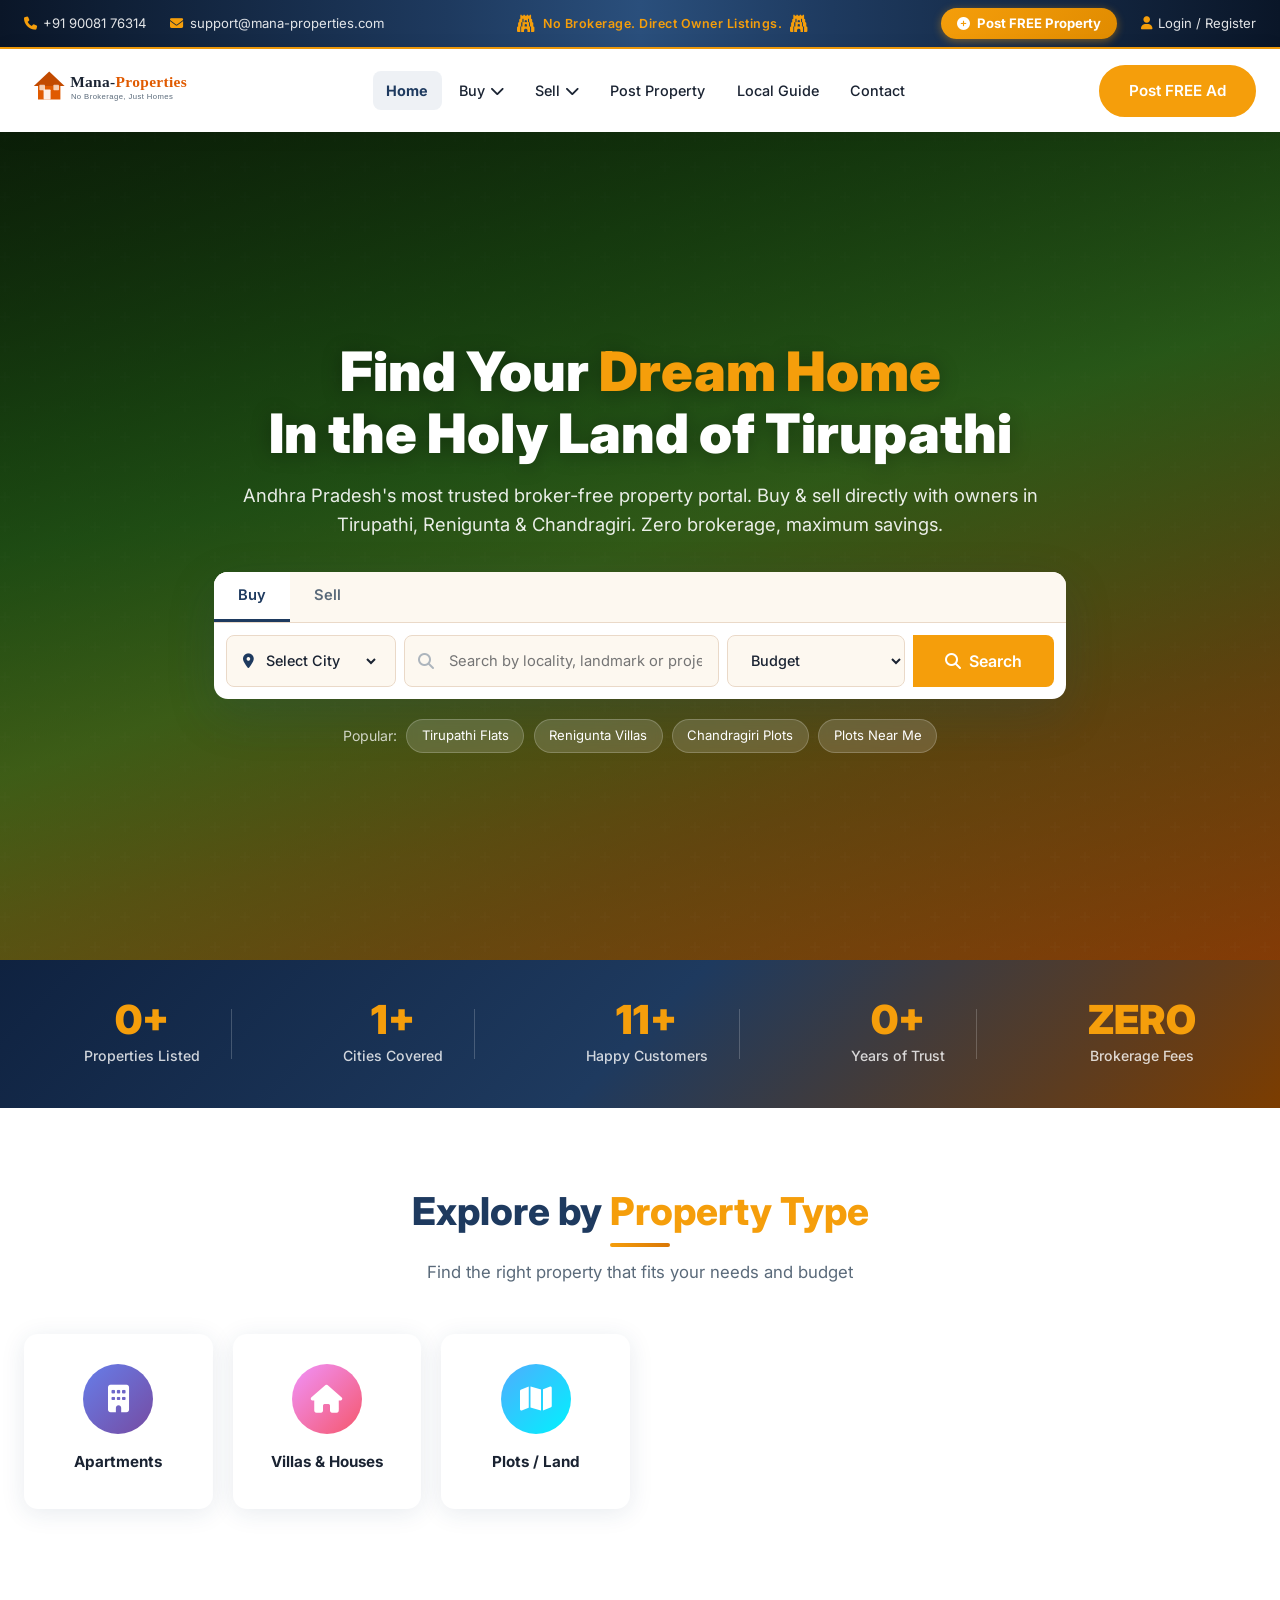
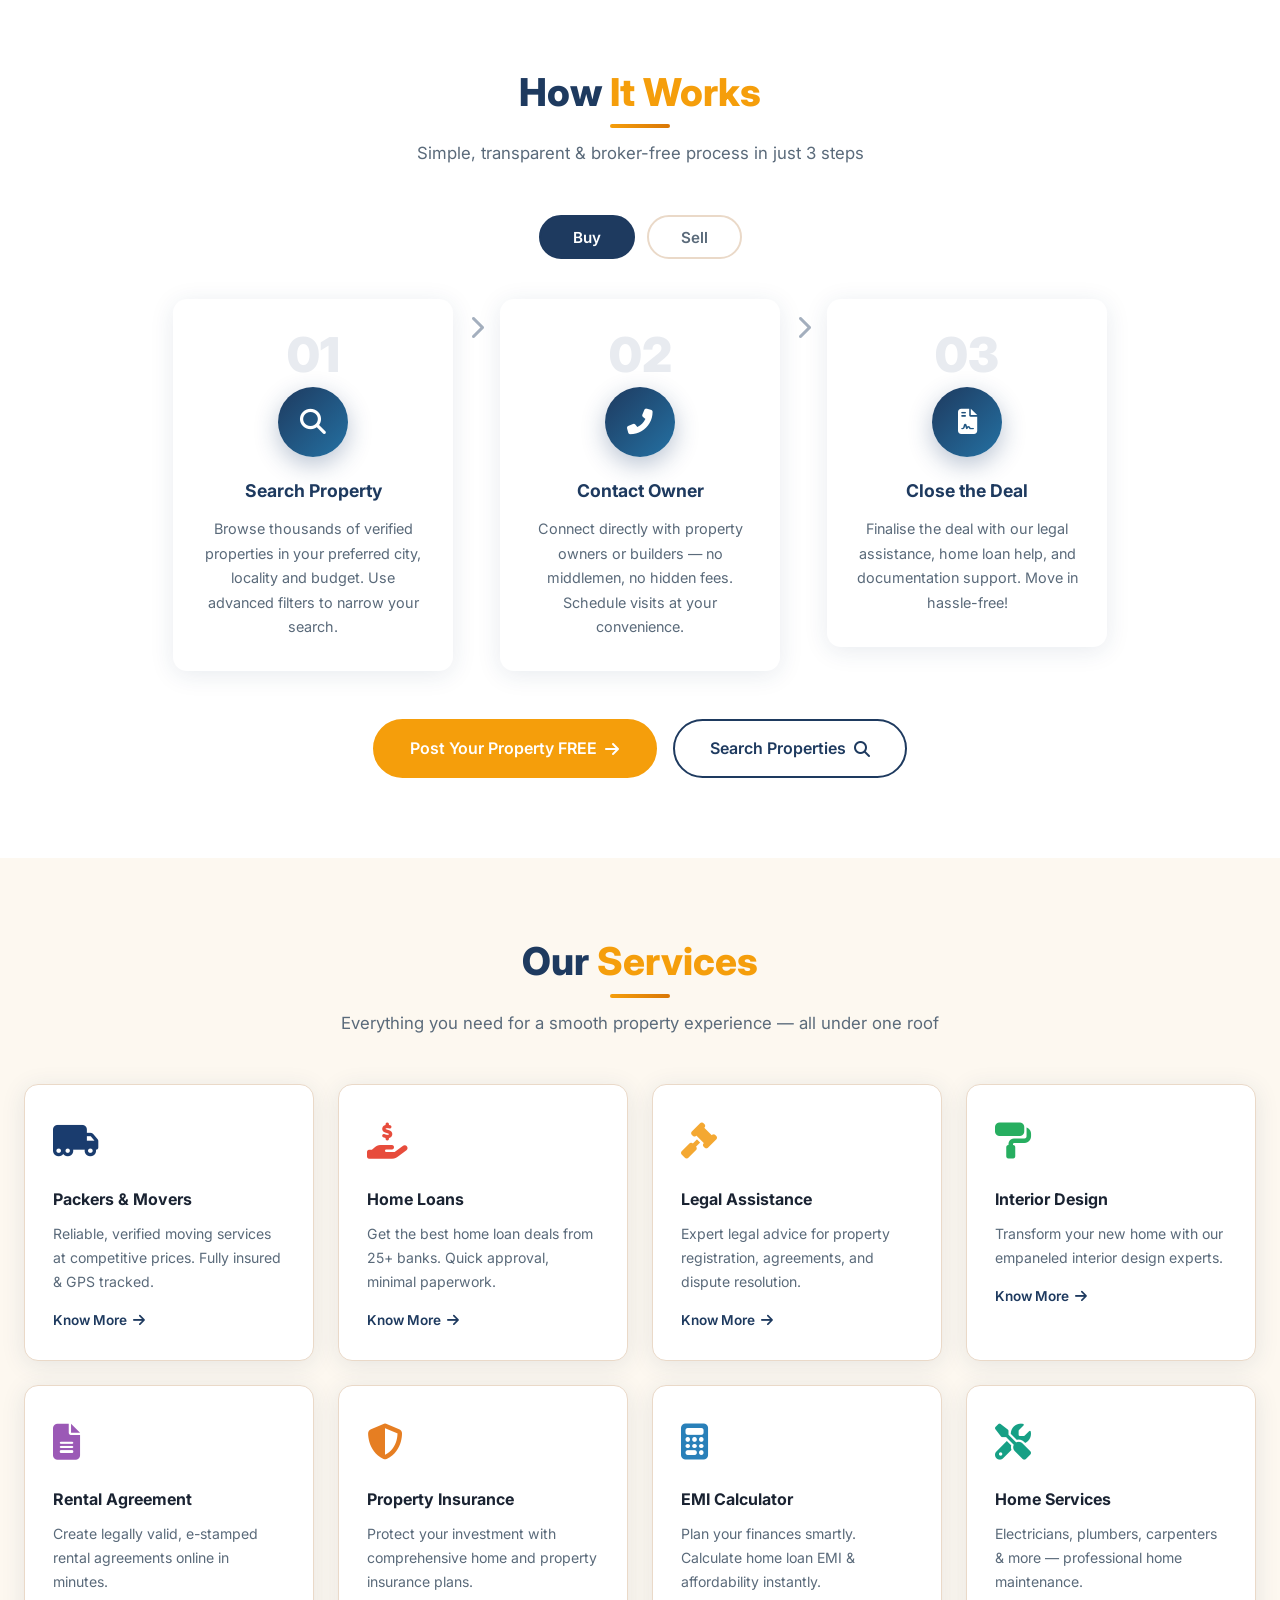
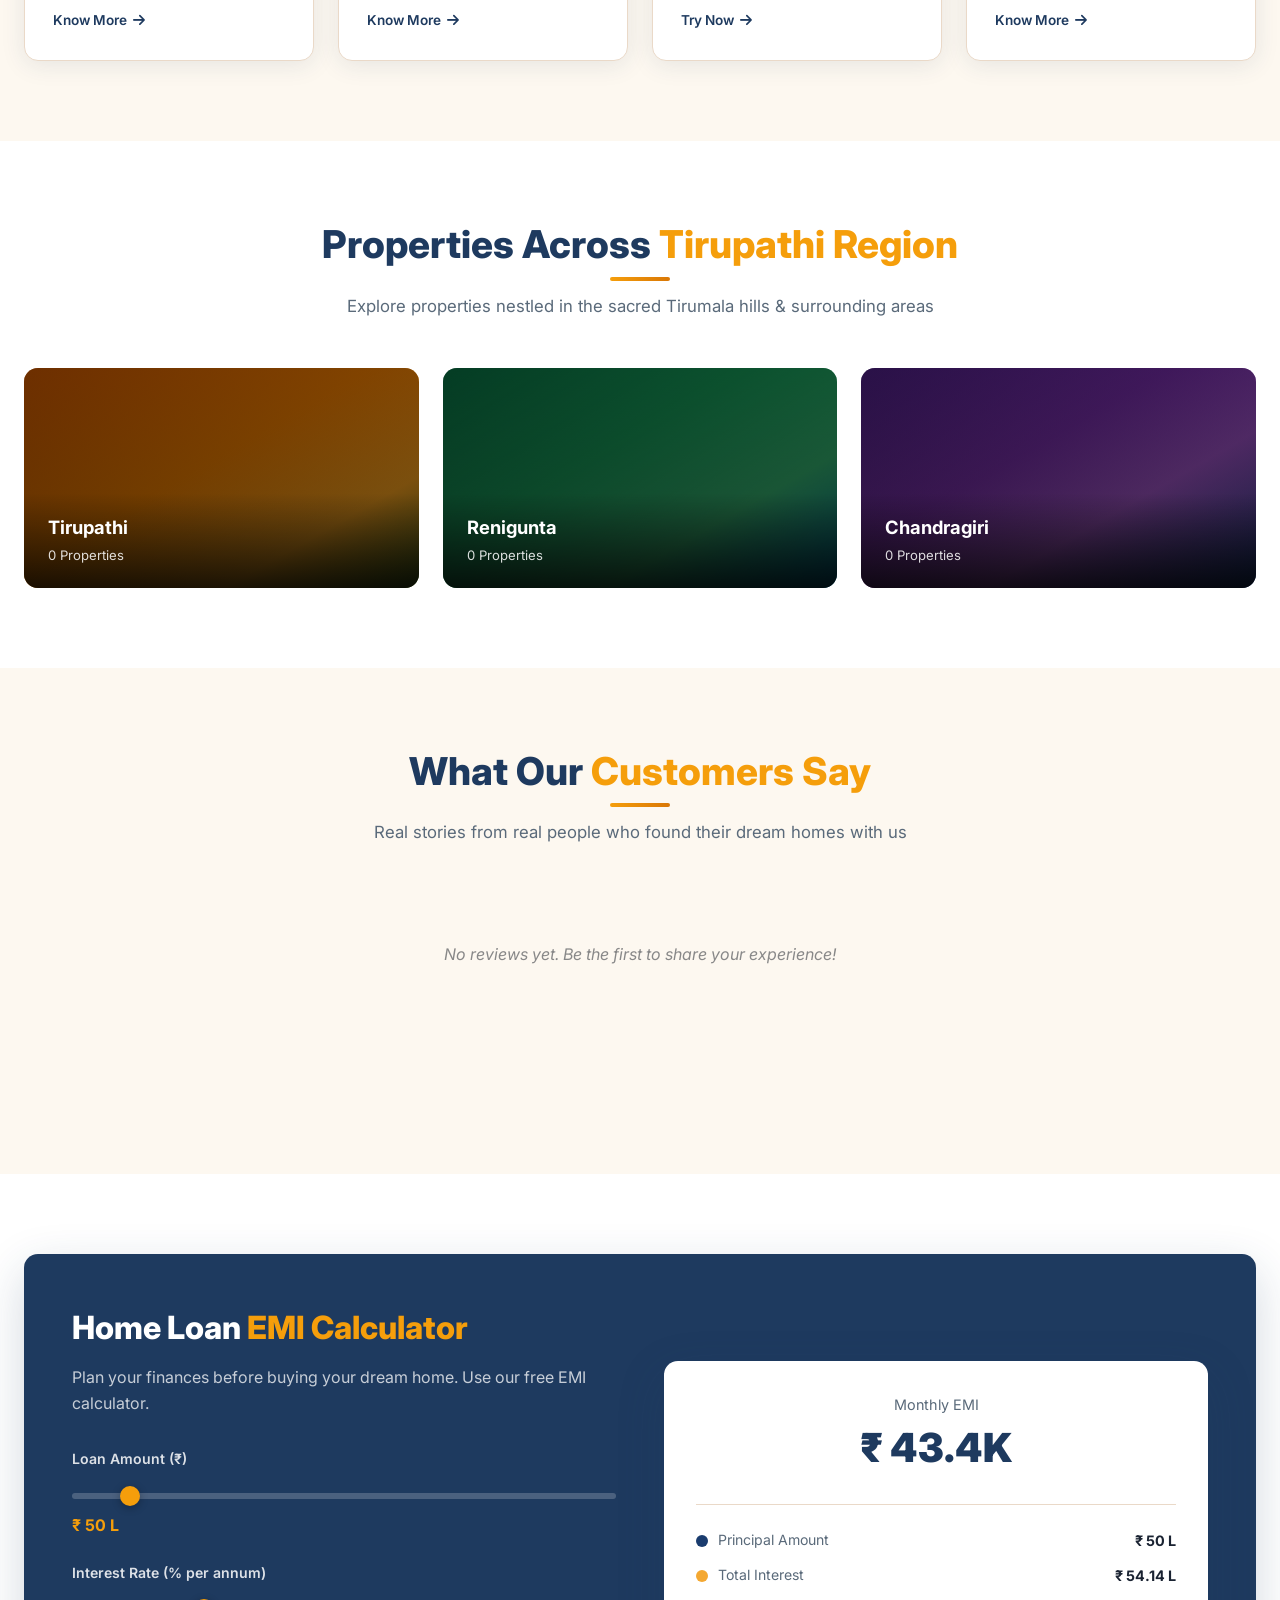
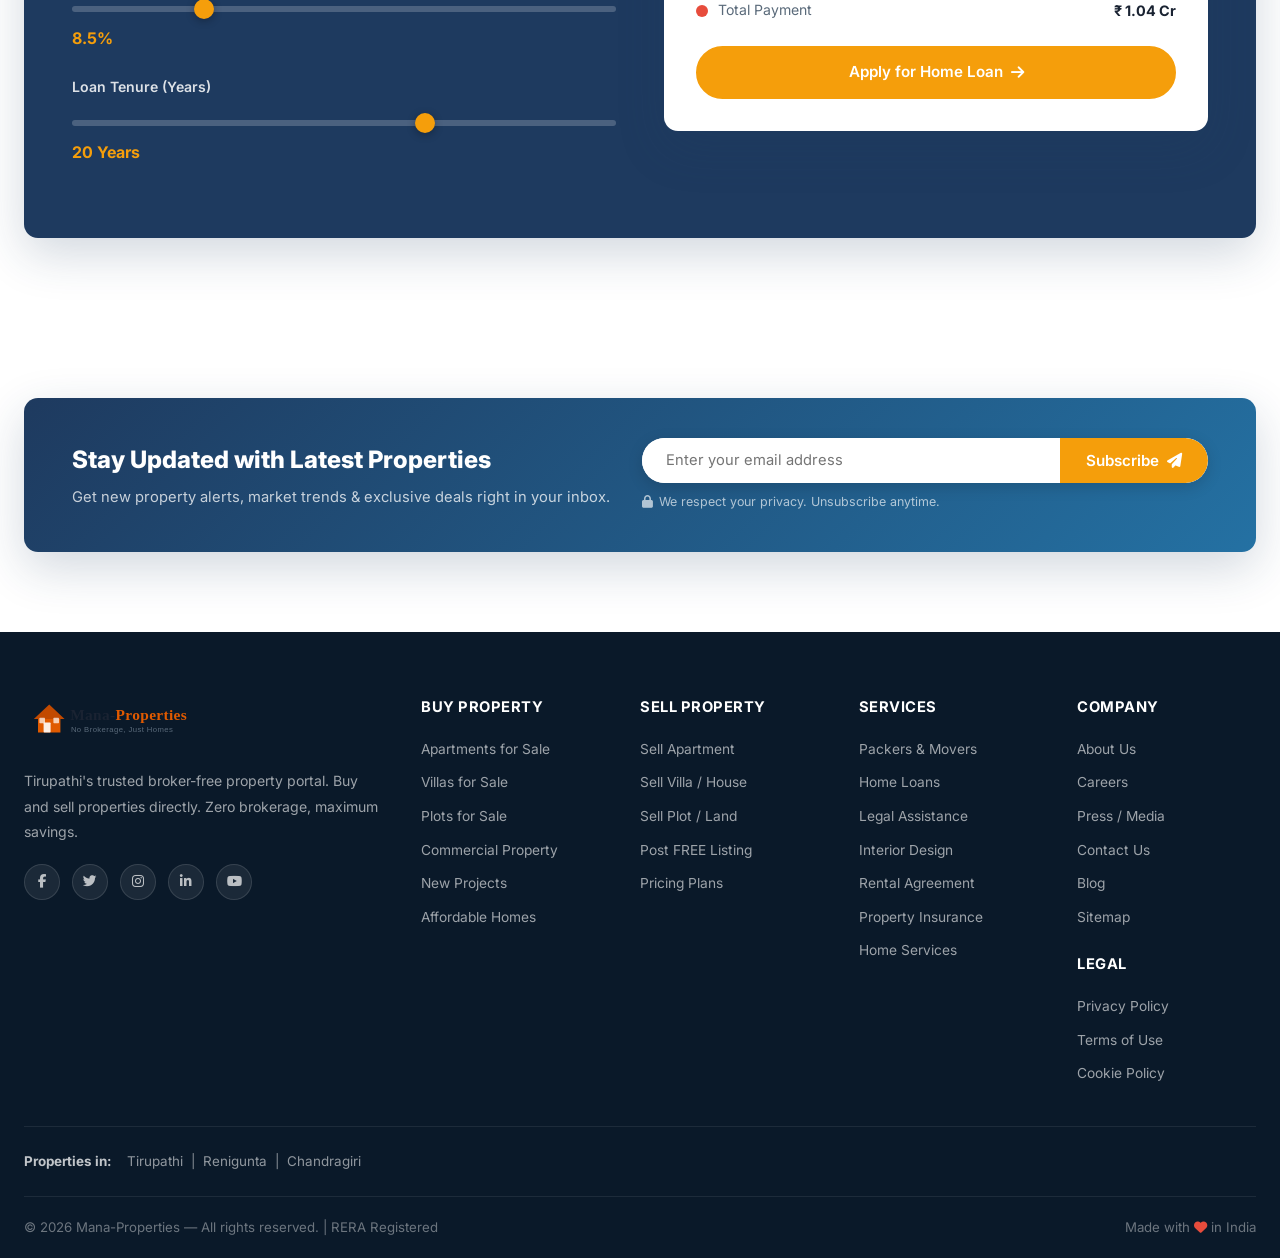
==== commit 1bce18e9: "Add Local Guide blog page: Best Areas to Live in Tirupati" ====
--- a/index.html
+++ b/index.html
@@ -55,6 +55,7 @@
           </div>
         </li>
         <li><a href="post-property.html">Post Property</a></li>
+        <li><a href="best-areas-tirupati.html">Local Guide</a></li>
         <li><a href="contact.html">Contact</a></li>
       </ul>
       <div class="nav-actions">
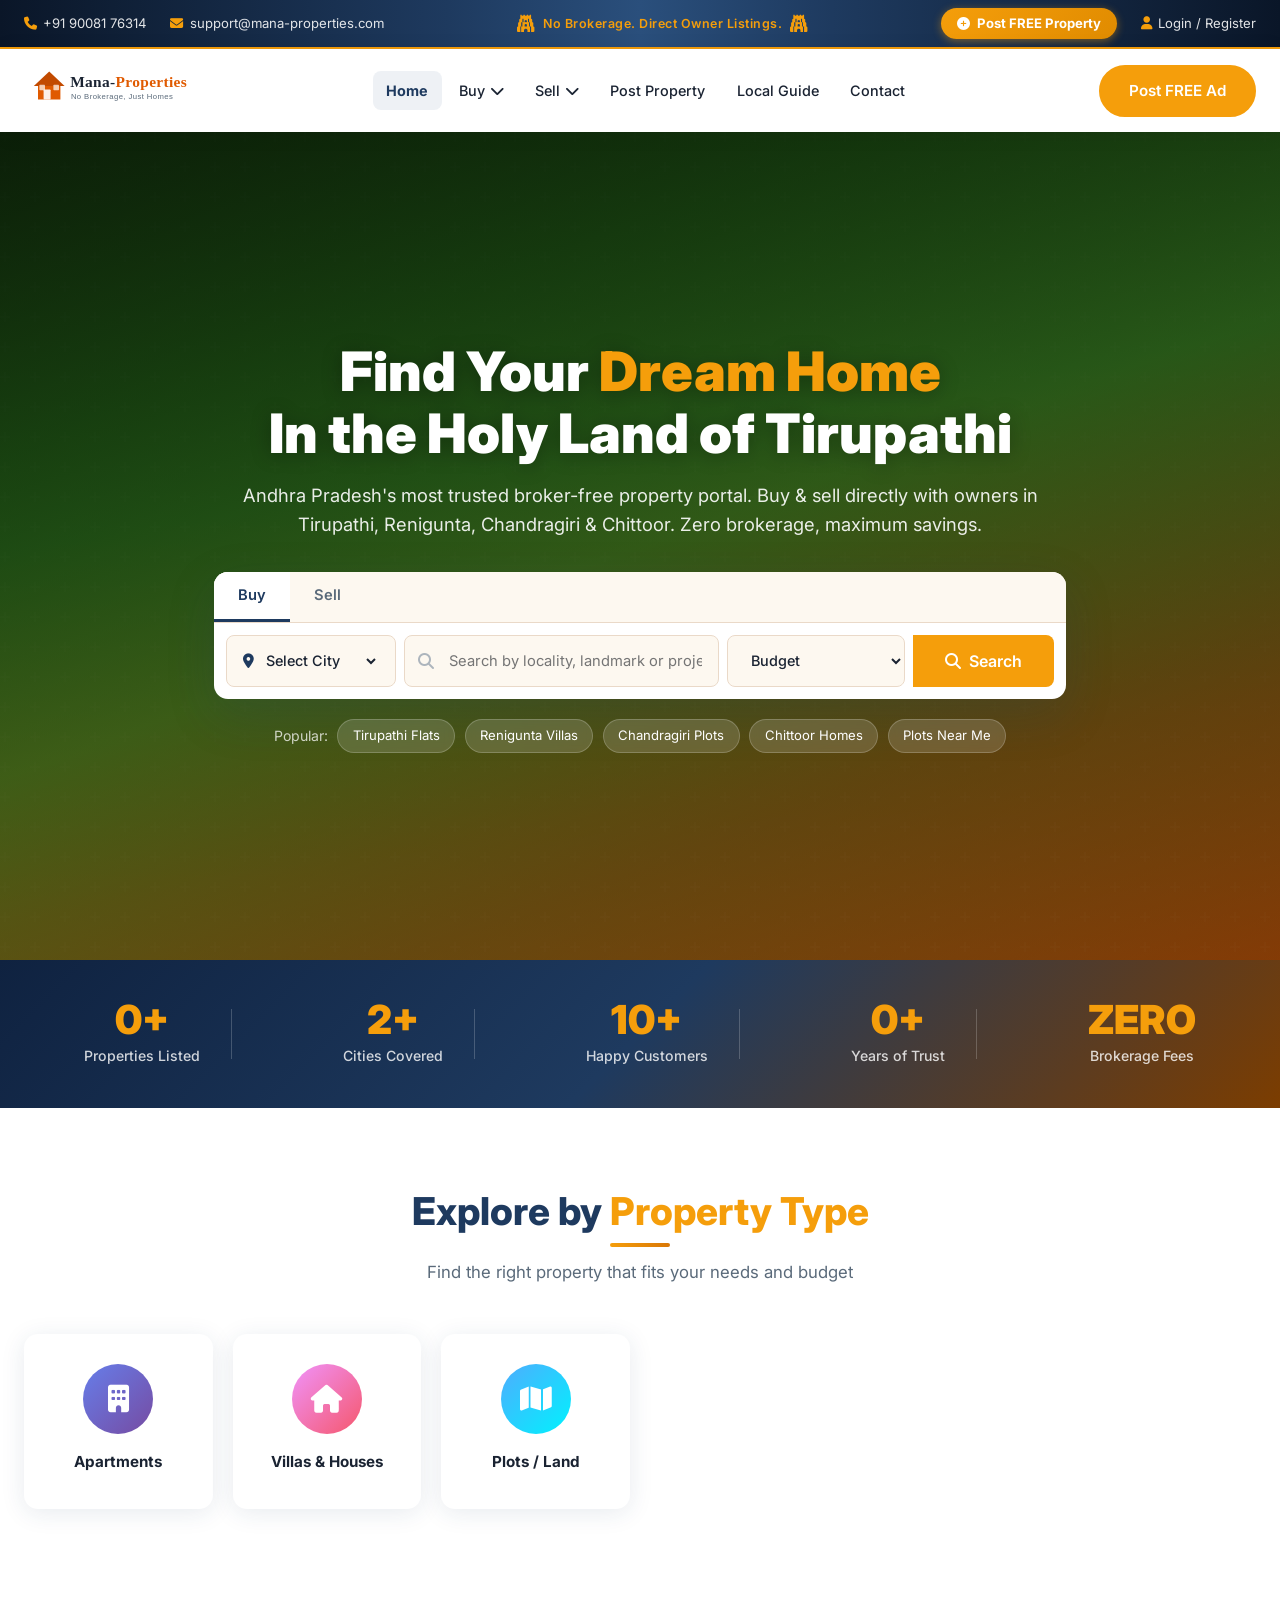
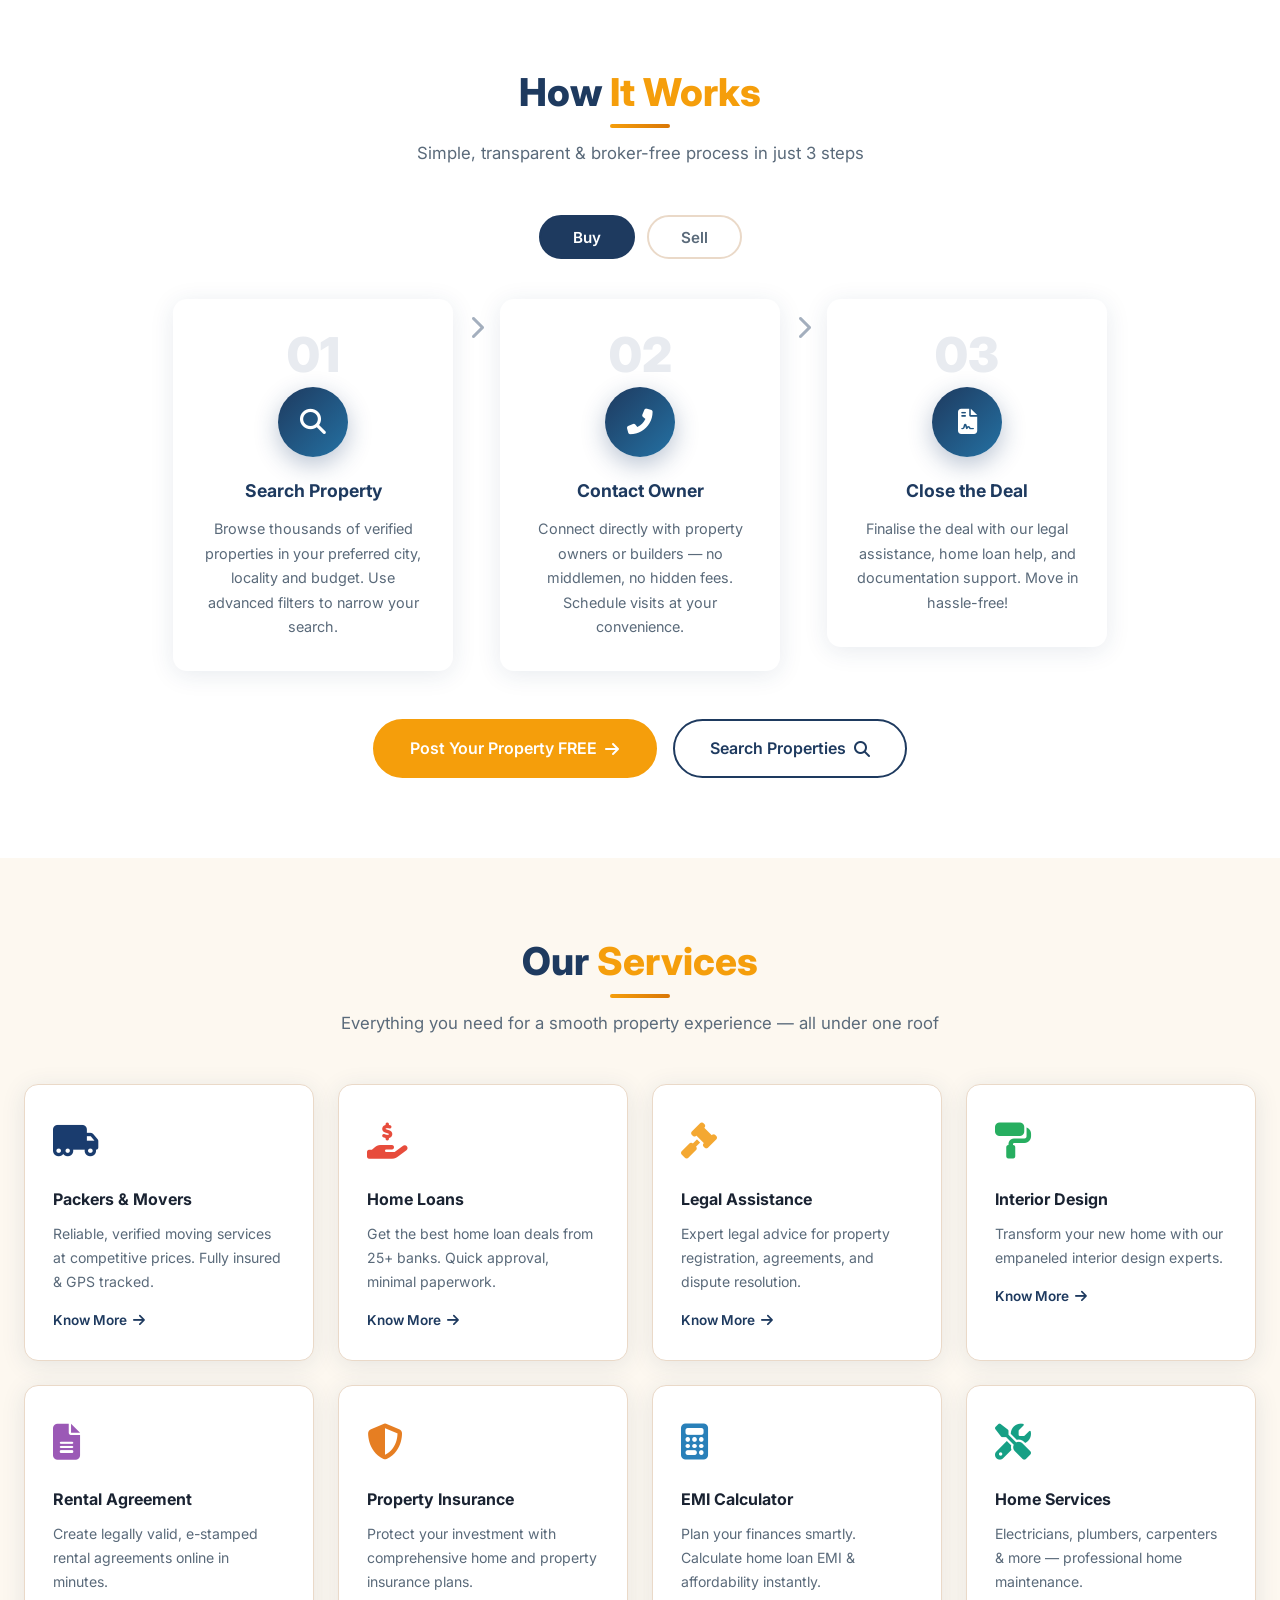
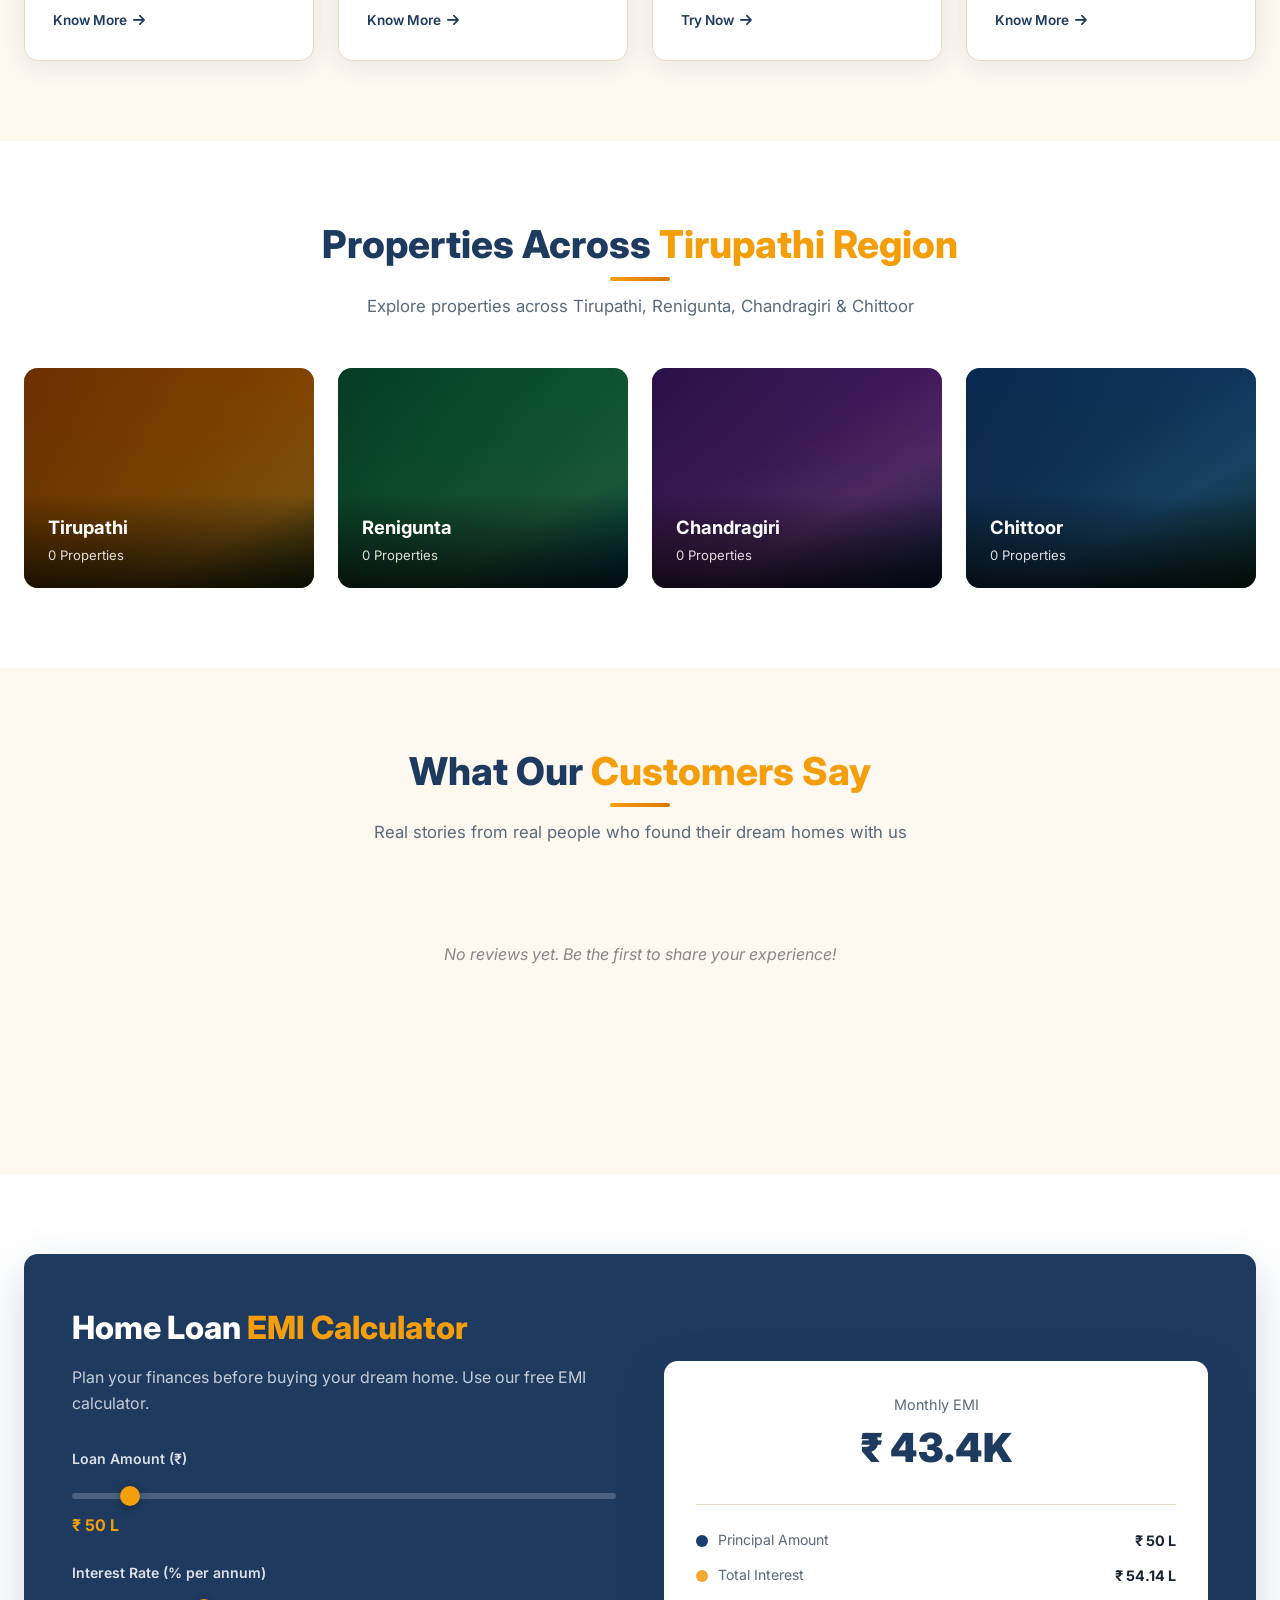
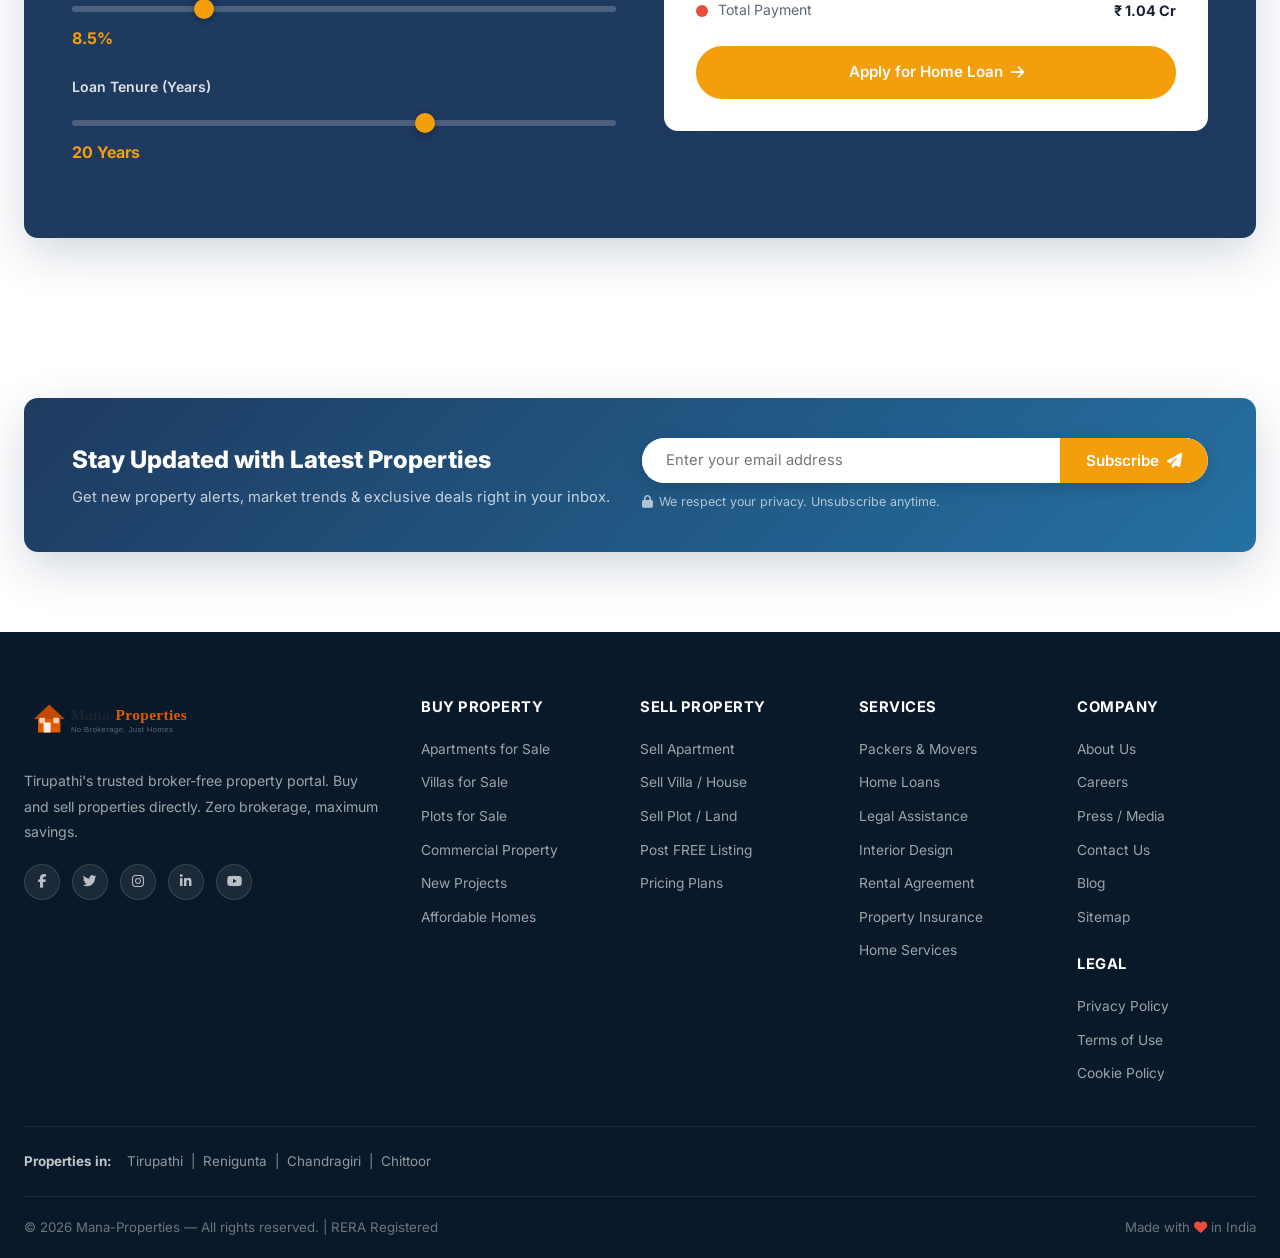
==== commit 07944ed0: "Add Chittoor as 4th city across all pages, city card, counts, dropdowns and footer" ====
--- a/index.html
+++ b/index.html
@@ -3,8 +3,8 @@
 <head>
   <meta charset="UTF-8" />
   <meta name="viewport" content="width=device-width, initial-scale=1.0" />
-  <title>Mana-Properties – Buy & Sell Property in Tirupathi, Renigunta & Chandragiri</title>
-  <meta name="description" content="Find your dream home with Mana-Properties. Buy and sell residential properties in Tirupathi, Renigunta and Chandragiri directly without paying any brokerage.">
+  <title>Mana-Properties – Buy & Sell Property in Tirupathi, Renigunta, Chandragiri & Chittoor</title>
+  <meta name="description" content="Find your dream home with Mana-Properties. Buy and sell residential properties in Tirupathi, Renigunta, Chandragiri and Chittoor directly without paying any brokerage.">
   <link rel="stylesheet" href="css/style.css" />
   <link rel="stylesheet" href="https://cdnjs.cloudflare.com/ajax/libs/font-awesome/6.5.0/css/all.min.css" />
   <link href="https://fonts.googleapis.com/css2?family=Inter:wght@300;400;500;600;700;800&display=swap" rel="stylesheet" />
@@ -72,7 +72,7 @@
     <div class="hero-overlay"></div>
     <div class="hero-content">
       <h1>Find Your <span class="highlight">Dream Home</span><br/>In the Holy Land of Tirupathi</h1>
-      <p>Andhra Pradesh's most trusted broker-free property portal. Buy &amp; sell directly with owners in Tirupathi, Renigunta &amp; Chandragiri. Zero brokerage, maximum savings.</p>
+      <p>Andhra Pradesh's most trusted broker-free property portal. Buy &amp; sell directly with owners in Tirupathi, Renigunta, Chandragiri &amp; Chittoor. Zero brokerage, maximum savings.</p>
 
       <!-- Search Tabs -->
       <div class="search-box">
@@ -88,6 +88,7 @@
               <option>Tirupathi</option>
               <option>Renigunta</option>
               <option>Chandragiri</option>
+              <option>Chittoor</option>
             </select>
           </div>
           <div class="search-input-wrap">
@@ -116,6 +117,7 @@
         <a href="properties.html?type=buy&city=Tirupathi">Tirupathi Flats</a>
         <a href="properties.html?type=buy&city=Renigunta">Renigunta Villas</a>
         <a href="properties.html?type=buy&city=Chandragiri">Chandragiri Plots</a>
+        <a href="properties.html?type=buy&city=Chittoor">Chittoor Homes</a>
         <a href="properties.html?type=buy&cat=plot">Plots Near Me</a>
       </div>
     </div>
@@ -130,7 +132,7 @@
           <p>Properties Listed</p>
         </div>
         <div class="stat-item">
-          <h3 class="counter" data-target="3">0</h3>
+          <h3 class="counter" data-target="4">0</h3>
           <p>Cities Covered</p>
         </div>
         <div class="stat-item">
@@ -314,9 +316,9 @@
     <div class="container">
       <div class="section-header">
         <h2>Properties Across <span class="highlight">Tirupathi Region</span></h2>
-        <p>Explore properties nestled in the sacred Tirumala hills &amp; surrounding areas</p>
-      </div>
-      <div class="cities-grid cities-grid-3">
+        <p>Explore properties across Tirupathi, Renigunta, Chandragiri &amp; Chittoor</p>
+      </div>
+      <div class="cities-grid cities-grid-4">
         <a href="properties.html?city=Tirupathi" class="city-card">
           <div class="city-bg city-tpt"></div>
           <div class="city-info">
@@ -336,6 +338,13 @@
           <div class="city-info">
             <h4>Chandragiri</h4>
             <span id="city-count-chandragiri">0 Properties</span>
+          </div>
+        </a>
+        <a href="properties.html?city=Chittoor" class="city-card">
+          <div class="city-bg city-chittoor"></div>
+          <div class="city-info">
+            <h4>Chittoor</h4>
+            <span id="city-count-chittoor">0 Properties</span>
           </div>
         </a>
       </div>
@@ -513,7 +522,8 @@
         <strong>Properties in:</strong>
         <a href="properties.html?city=Tirupathi">Tirupathi</a>|
         <a href="properties.html?city=Renigunta">Renigunta</a>|
-        <a href="properties.html?city=Chandragiri">Chandragiri</a>
+        <a href="properties.html?city=Chandragiri">Chandragiri</a>|
+        <a href="properties.html?city=Chittoor">Chittoor</a>
       </div>
 
       <div class="footer-bottom">
--- a/css/style.css
+++ b/css/style.css
@@ -870,6 +870,13 @@
     linear-gradient(150deg, #2c1b4a 0%, #6a2f8a 40%, #9b59b6 65%, #1a4080 100%);
 }
 .cities-grid-3 { grid-template-columns: repeat(3, 1fr); }
+.cities-grid-4 { grid-template-columns: repeat(4, 1fr); }
+.city-chittoor {
+  background:
+    linear-gradient(170deg, rgba(10,40,80,0.60) 0%, rgba(0,0,0,0.55) 100%),
+    url('https://images.unsplash.com/photo-1506905925346-21bda4d32df4?w=800&q=80') center/cover no-repeat,
+    linear-gradient(150deg, #0a2850 0%, #1a5080 40%, #2e7db5 65%, #1a6040 100%);
+}
 .city-info {
   position: absolute;
   bottom: 0; left: 0; right: 0;
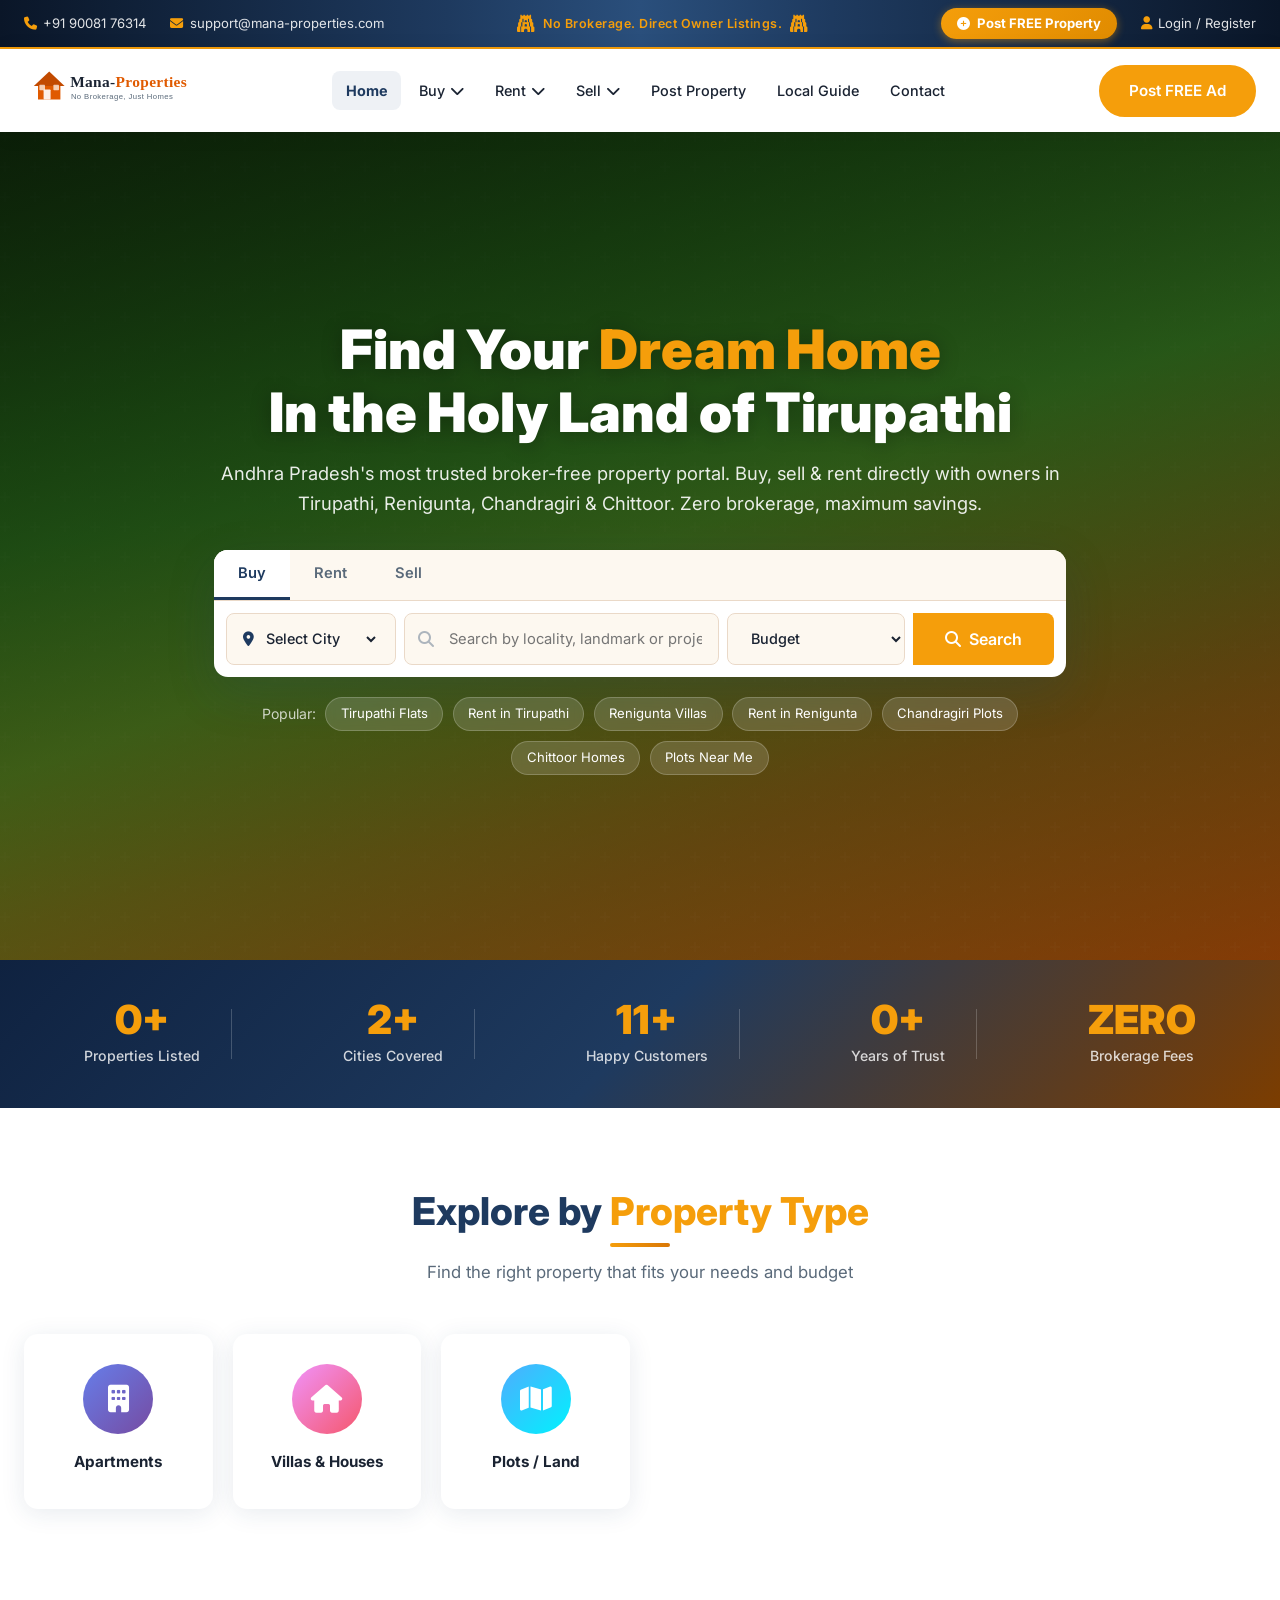
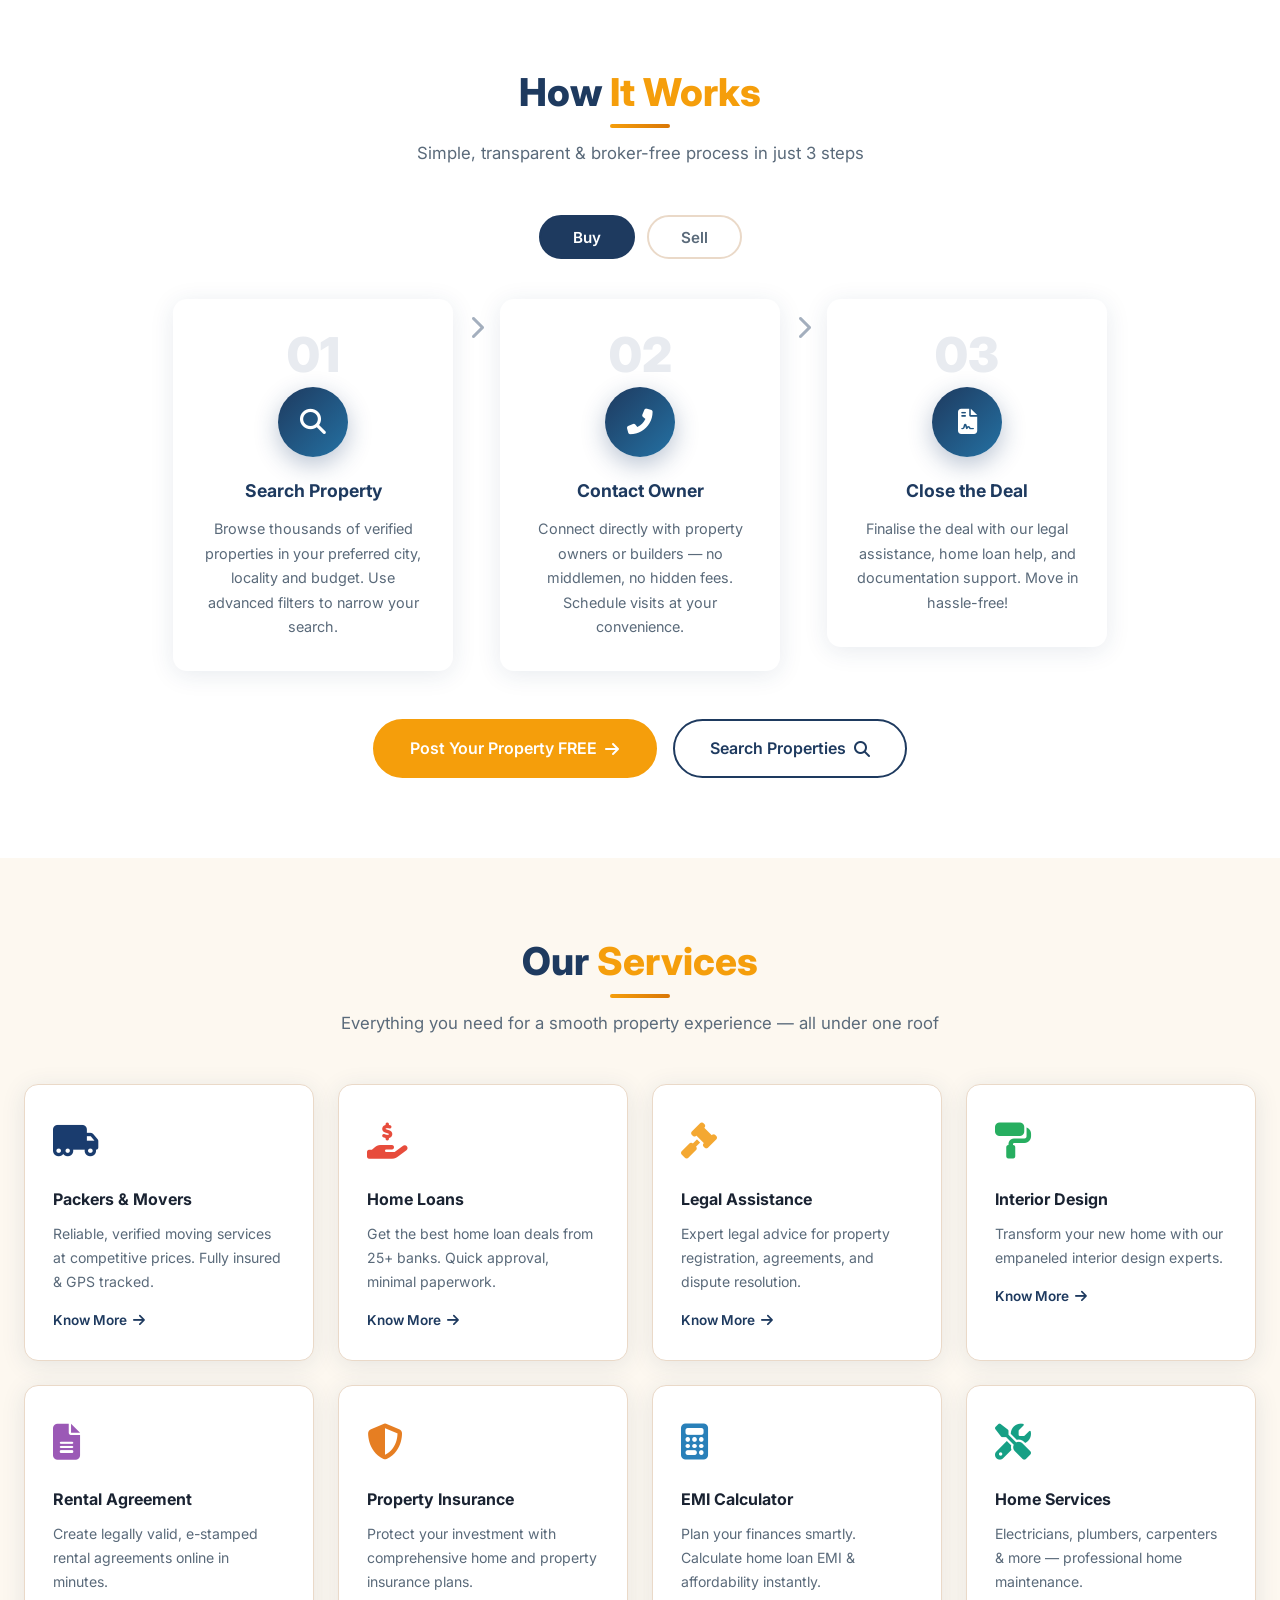
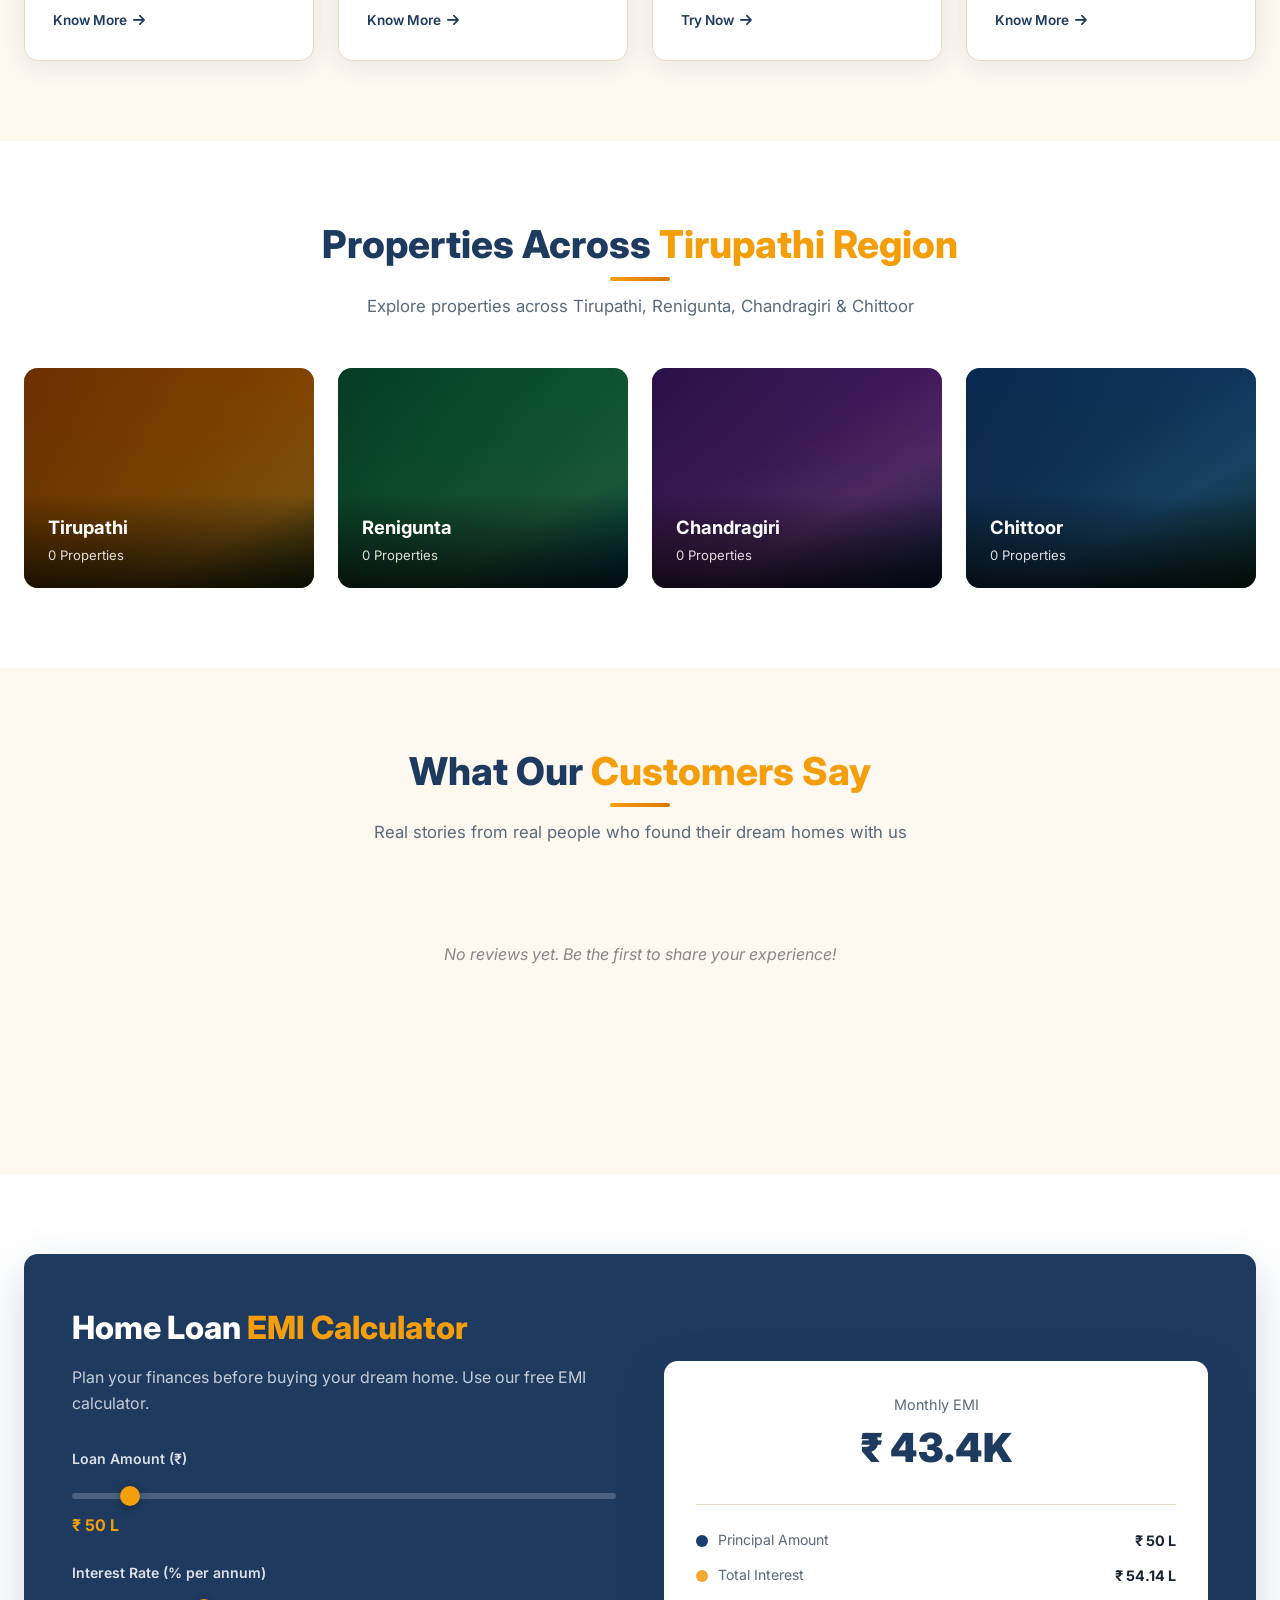
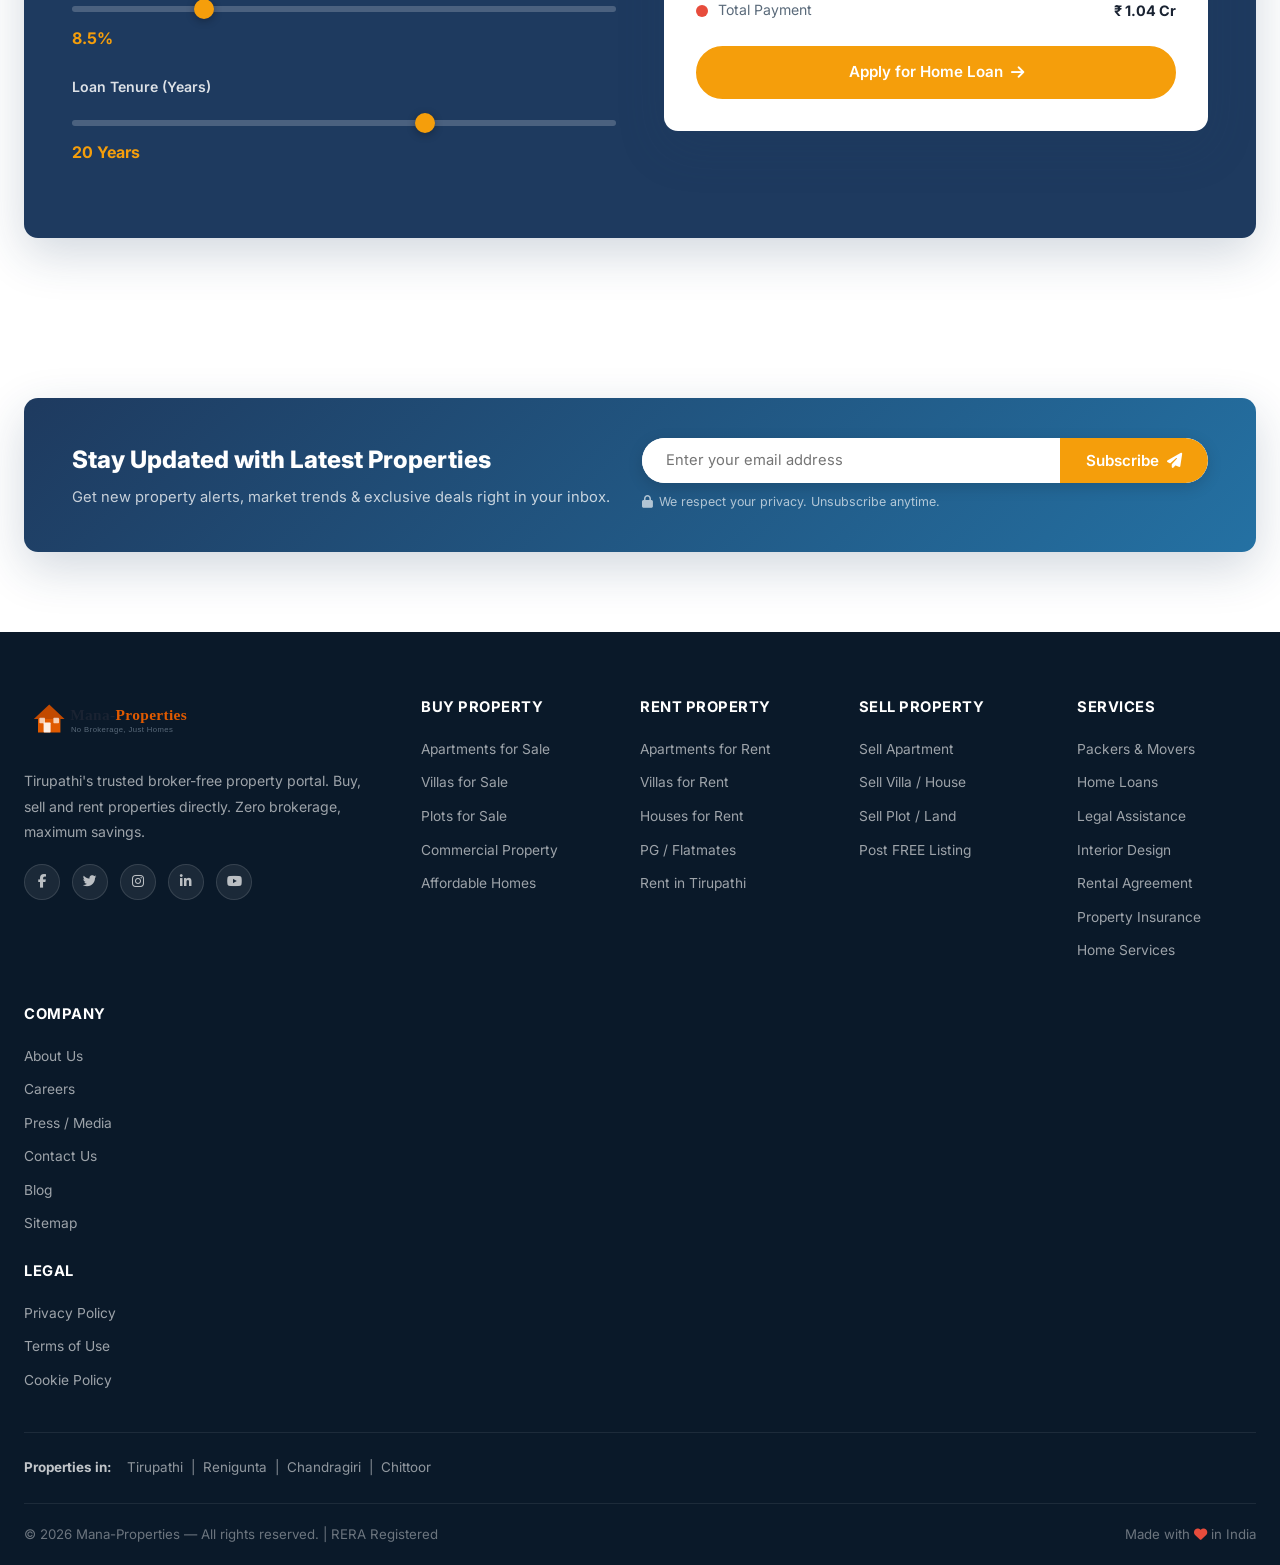
==== commit d41ce100: "Add Rent option to navbar, hero tabs, filter sidebar, quick links, footer and budget selector" ====
--- a/index.html
+++ b/index.html
@@ -3,8 +3,8 @@
 <head>
   <meta charset="UTF-8" />
   <meta name="viewport" content="width=device-width, initial-scale=1.0" />
-  <title>Mana-Properties – Buy & Sell Property in Tirupathi, Renigunta, Chandragiri & Chittoor</title>
-  <meta name="description" content="Find your dream home with Mana-Properties. Buy and sell residential properties in Tirupathi, Renigunta, Chandragiri and Chittoor directly without paying any brokerage.">
+  <title>Mana-Properties – Buy, Sell & Rent Property in Tirupathi, Renigunta, Chandragiri & Chittoor</title>
+  <meta name="description" content="Find your dream home with Mana-Properties. Buy, sell or rent residential properties in Tirupathi, Renigunta, Chandragiri and Chittoor directly without paying any brokerage.">
   <link rel="stylesheet" href="css/style.css" />
   <link rel="stylesheet" href="https://cdnjs.cloudflare.com/ajax/libs/font-awesome/6.5.0/css/all.min.css" />
   <link href="https://fonts.googleapis.com/css2?family=Inter:wght@300;400;500;600;700;800&display=swap" rel="stylesheet" />
@@ -47,6 +47,15 @@
           </div>
         </li>
         <li class="dropdown">
+          <a href="#">Rent <i class="fa fa-chevron-down"></i></a>
+          <div class="dropdown-menu">
+            <a href="properties.html?type=rent&cat=apartment">Apartments for Rent</a>
+            <a href="properties.html?type=rent&cat=villa">Villas for Rent</a>
+            <a href="properties.html?type=rent&cat=house">Independent Houses</a>
+            <a href="properties.html?type=rent&cat=pg">PG / Flatmates</a>
+          </div>
+        </li>
+        <li class="dropdown">
           <a href="#">Sell <i class="fa fa-chevron-down"></i></a>
           <div class="dropdown-menu">
             <a href="properties.html?type=sell&cat=apartment">Sell Apartment</a>
@@ -72,12 +81,13 @@
     <div class="hero-overlay"></div>
     <div class="hero-content">
       <h1>Find Your <span class="highlight">Dream Home</span><br/>In the Holy Land of Tirupathi</h1>
-      <p>Andhra Pradesh's most trusted broker-free property portal. Buy &amp; sell directly with owners in Tirupathi, Renigunta, Chandragiri &amp; Chittoor. Zero brokerage, maximum savings.</p>
+      <p>Andhra Pradesh's most trusted broker-free property portal. Buy, sell &amp; rent directly with owners in Tirupathi, Renigunta, Chandragiri &amp; Chittoor. Zero brokerage, maximum savings.</p>
 
       <!-- Search Tabs -->
       <div class="search-box">
         <div class="search-tabs">
           <button class="tab-btn active" onclick="switchTab(this, 'buy')">Buy</button>
+          <button class="tab-btn" onclick="switchTab(this, 'rent')">Rent</button>
           <button class="tab-btn" onclick="switchTab(this, 'sell')">Sell</button>
         </div>
         <div class="search-form">
@@ -115,7 +125,9 @@
       <div class="quick-links">
         <span>Popular:</span>
         <a href="properties.html?type=buy&city=Tirupathi">Tirupathi Flats</a>
+        <a href="properties.html?type=rent&city=Tirupathi">Rent in Tirupathi</a>
         <a href="properties.html?type=buy&city=Renigunta">Renigunta Villas</a>
+        <a href="properties.html?type=rent&city=Renigunta">Rent in Renigunta</a>
         <a href="properties.html?type=buy&city=Chandragiri">Chandragiri Plots</a>
         <a href="properties.html?type=buy&city=Chittoor">Chittoor Homes</a>
         <a href="properties.html?type=buy&cat=plot">Plots Near Me</a>
@@ -453,7 +465,7 @@
           <a href="index.html" class="logo">
             <img src="images/logo.svg" alt="Mana-Properties – No Brokerage, Just Homes" class="logo-img" />
           </a>
-          <p>Tirupathi's trusted broker-free property portal. Buy and sell properties directly. Zero brokerage, maximum savings.</p>
+          <p>Tirupathi's trusted broker-free property portal. Buy, sell and rent properties directly. Zero brokerage, maximum savings.</p>
           <div class="social-links">
             <a href="#" aria-label="Facebook"><i class="fab fa-facebook-f"></i></a>
             <a href="#" aria-label="Twitter"><i class="fab fa-twitter"></i></a>
@@ -470,8 +482,18 @@
             <li><a href="properties.html?type=buy&cat=villa">Villas for Sale</a></li>
             <li><a href="properties.html?type=buy&cat=plot">Plots for Sale</a></li>
             <li><a href="properties.html?type=buy&cat=commercial">Commercial Property</a></li>
-            <li><a href="properties.html?type=new">New Projects</a></li>
             <li><a href="properties.html?type=buy&budget=affordable">Affordable Homes</a></li>
+          </ul>
+        </div>
+
+        <div class="footer-col">
+          <h5>Rent Property</h5>
+          <ul>
+            <li><a href="properties.html?type=rent&cat=apartment">Apartments for Rent</a></li>
+            <li><a href="properties.html?type=rent&cat=villa">Villas for Rent</a></li>
+            <li><a href="properties.html?type=rent&cat=house">Houses for Rent</a></li>
+            <li><a href="properties.html?type=rent&cat=pg">PG / Flatmates</a></li>
+            <li><a href="properties.html?type=rent&city=Tirupathi">Rent in Tirupathi</a></li>
           </ul>
         </div>
 
@@ -482,7 +504,6 @@
             <li><a href="properties.html?type=sell&cat=villa">Sell Villa / House</a></li>
             <li><a href="properties.html?type=sell&cat=plot">Sell Plot / Land</a></li>
             <li><a href="post-property.html">Post FREE Listing</a></li>
-            <li><a href="post-property.html">Pricing Plans</a></li>
           </ul>
         </div>
 
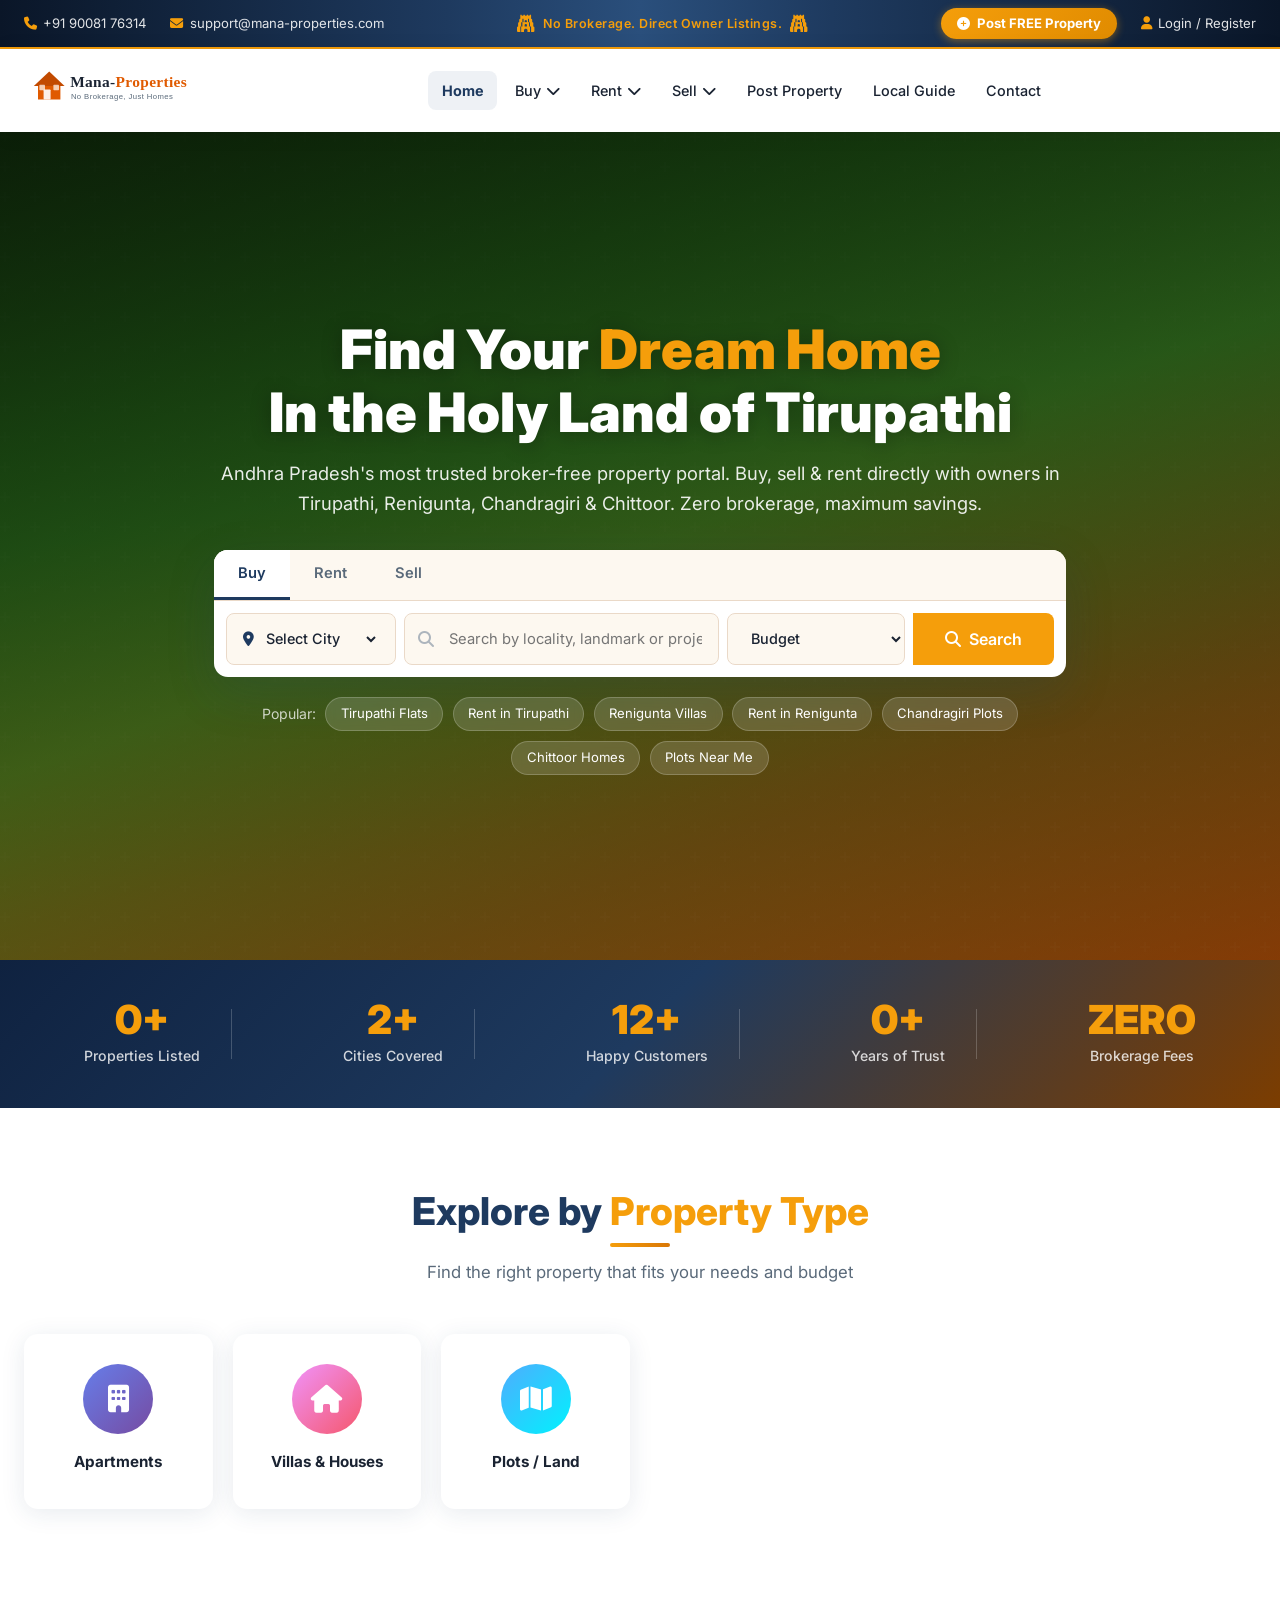
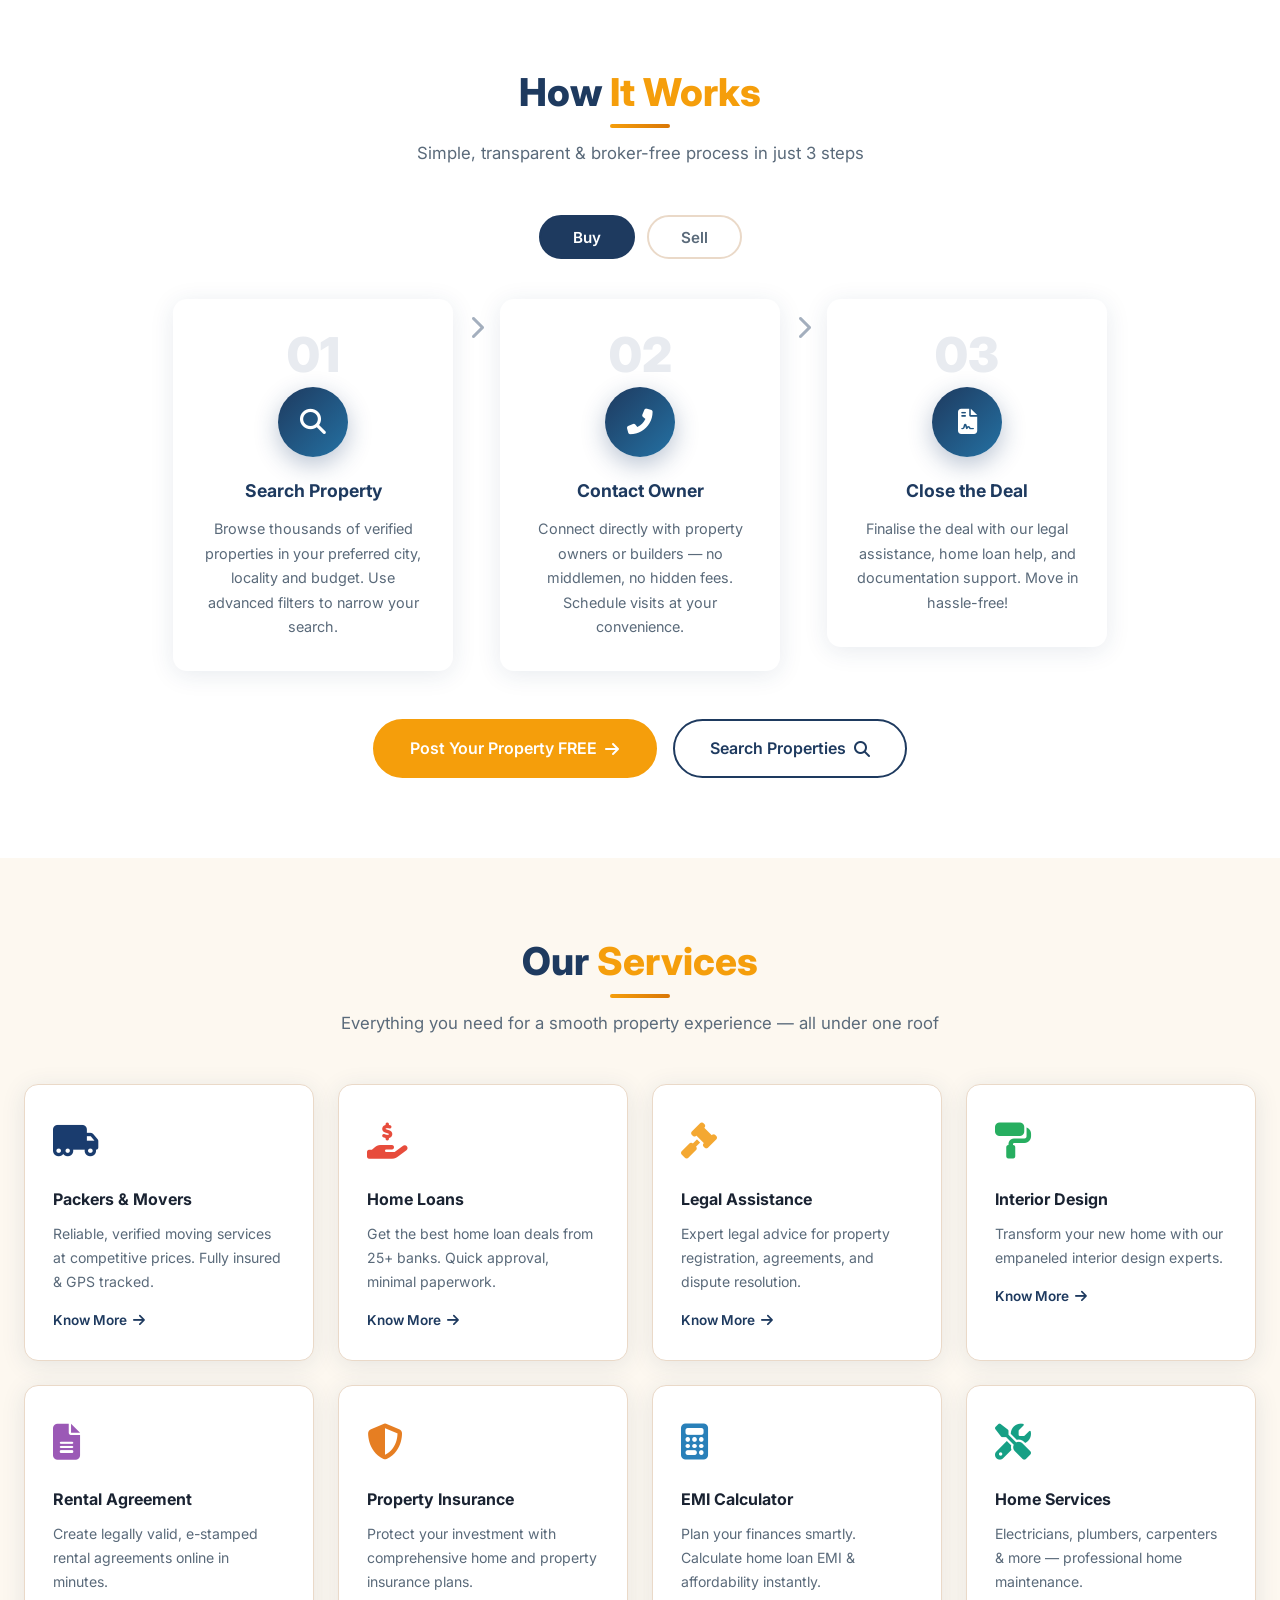
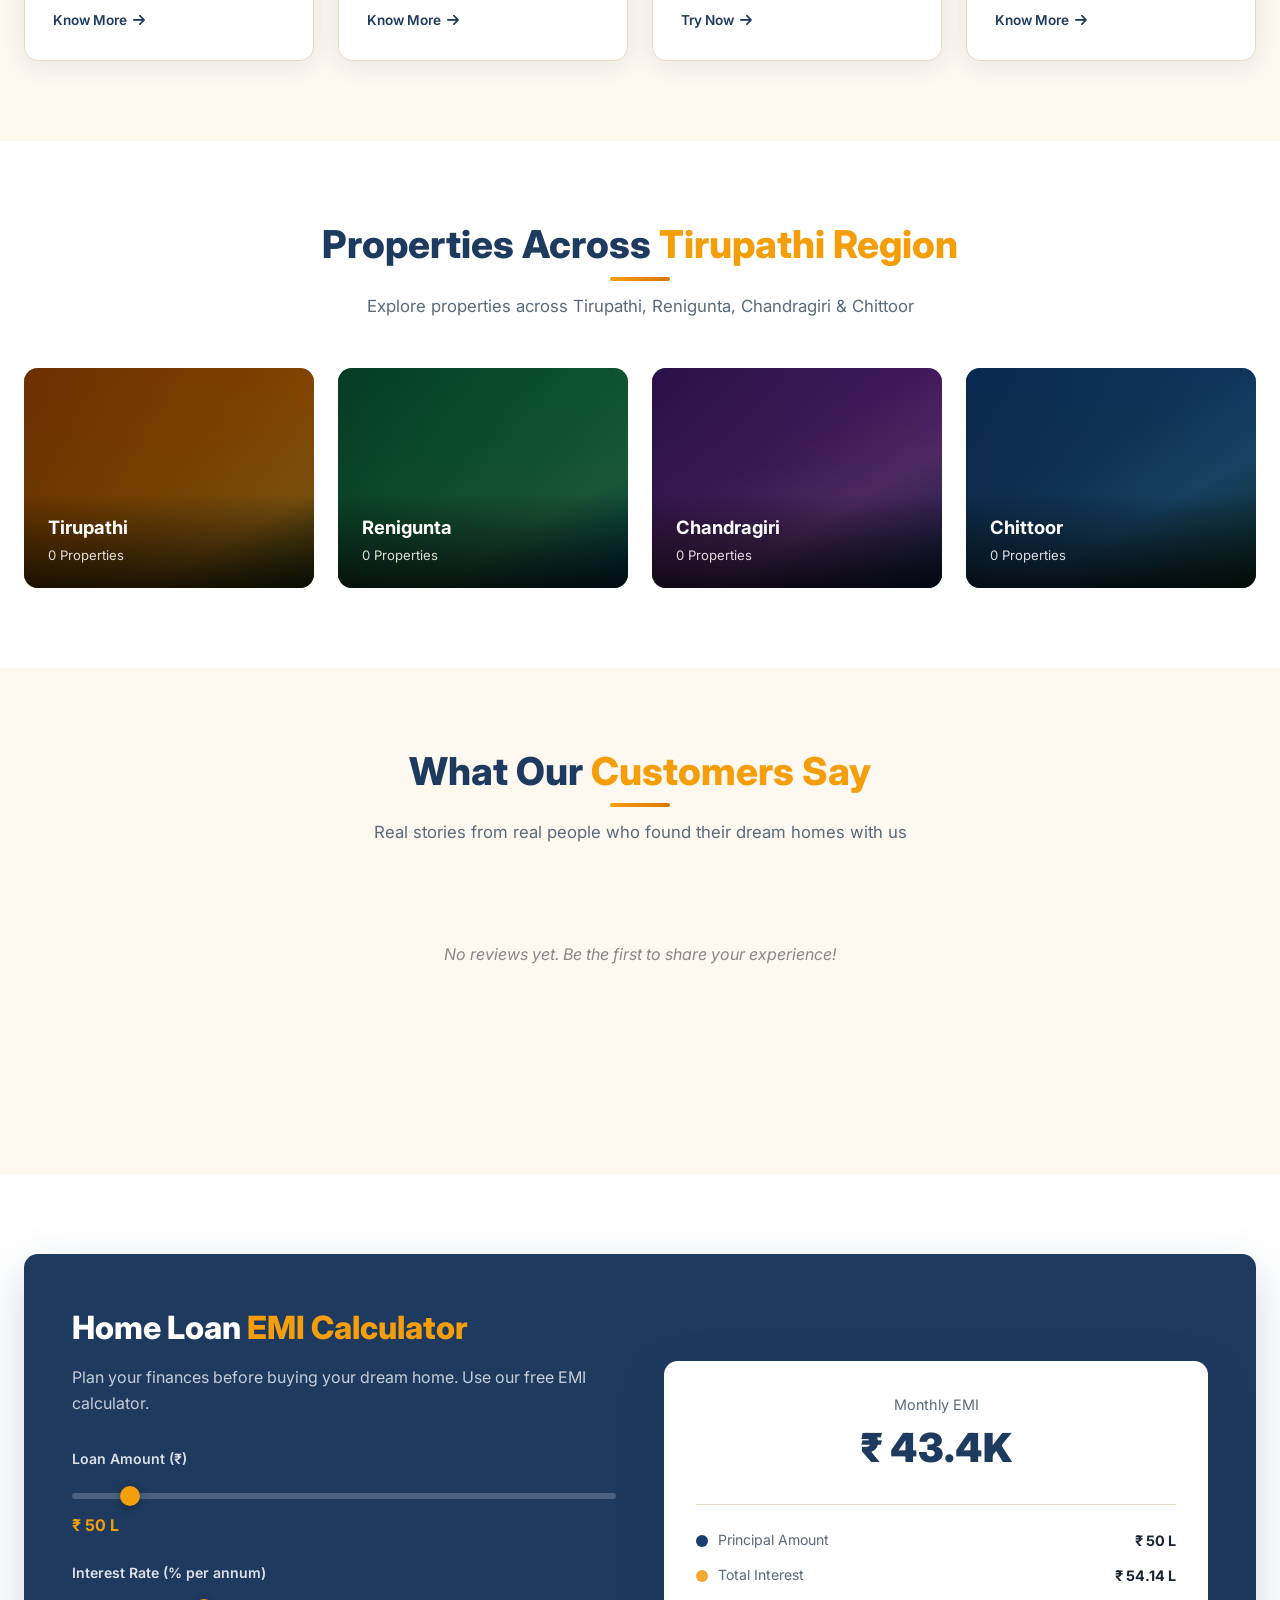
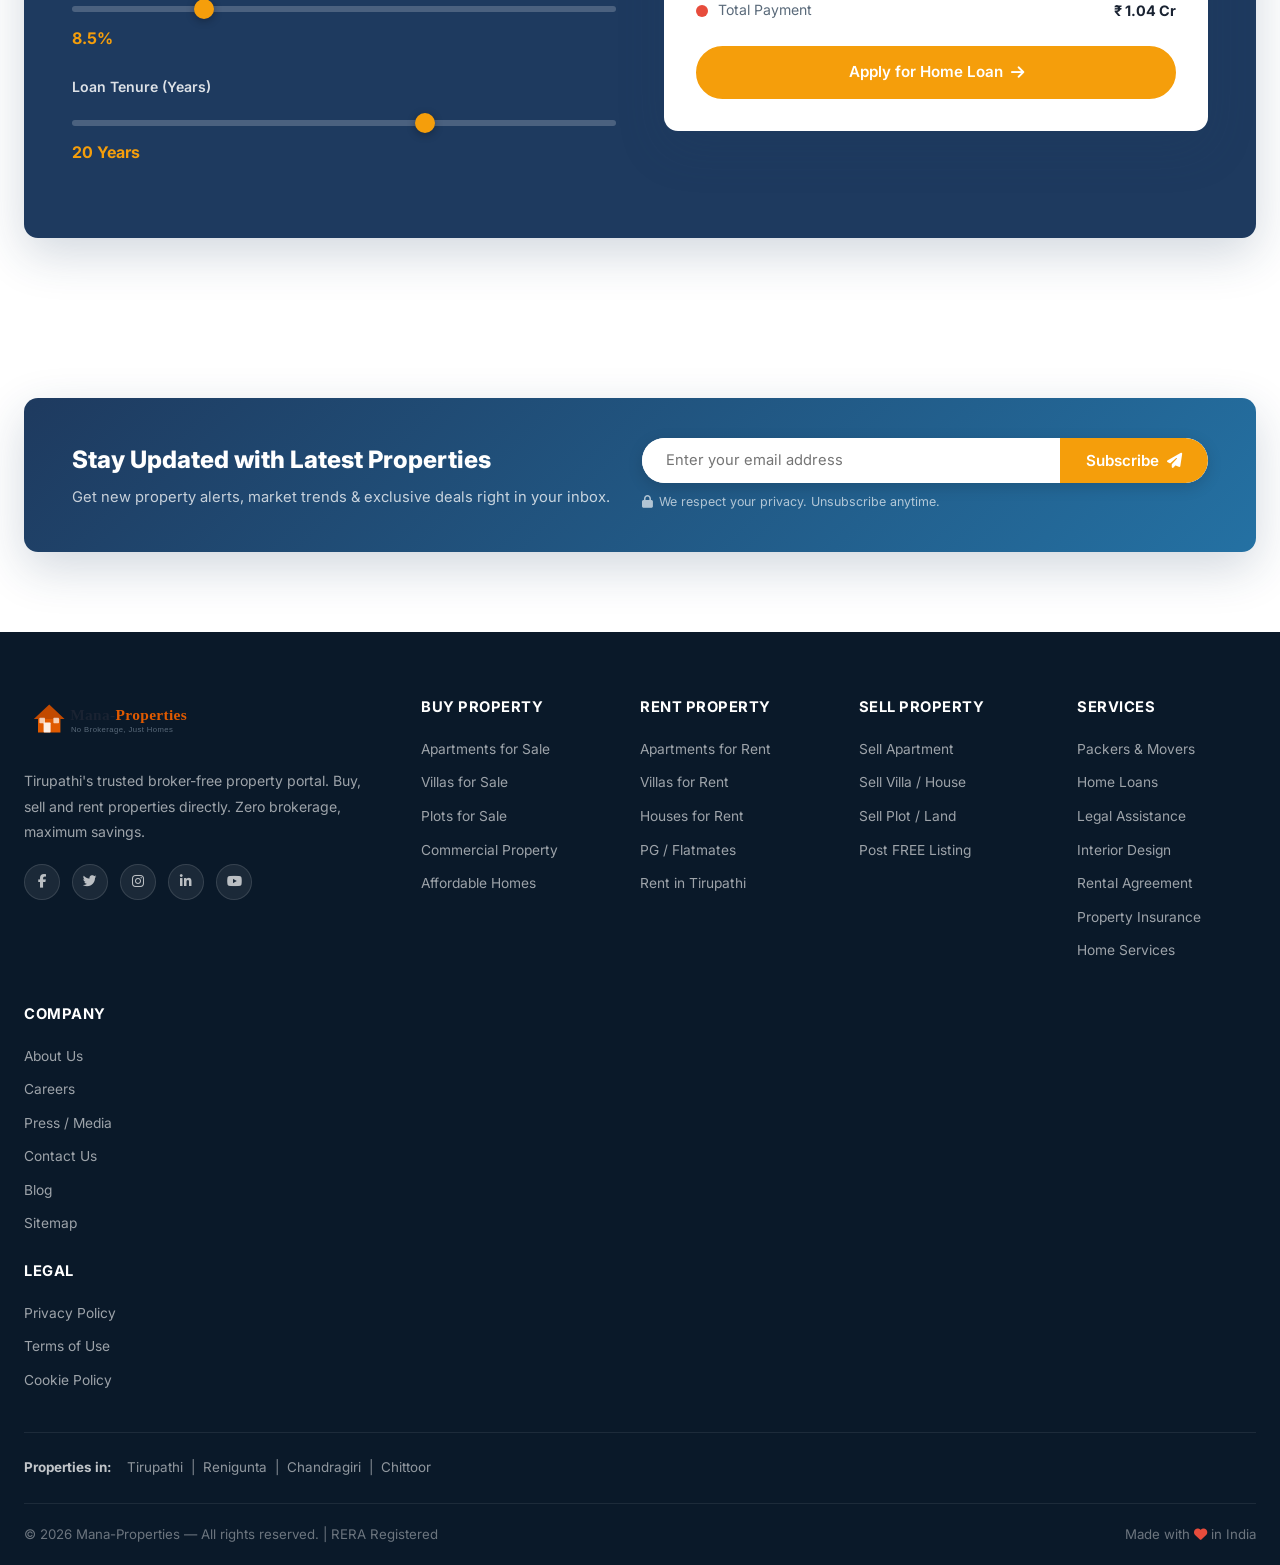
==== commit f9f46521: "Fix logo clipping (Mana-Properties full text), remove duplicate Post FREE Ad from navbar" ====
--- a/index.html
+++ b/index.html
@@ -68,7 +68,6 @@
         <li><a href="contact.html">Contact</a></li>
       </ul>
       <div class="nav-actions">
-        <a href="post-property.html" class="btn btn-primary">Post FREE Ad</a>
         <button class="hamburger" id="hamburger" onclick="toggleNav()">
           <span></span><span></span><span></span>
         </button>
--- a/css/style.css
+++ b/css/style.css
@@ -229,7 +229,7 @@
 .logo-img {
   height: 56px;
   width: auto;
-  max-width: 220px;
+  max-width: 270px;
   object-fit: contain;
   display: block;
 }
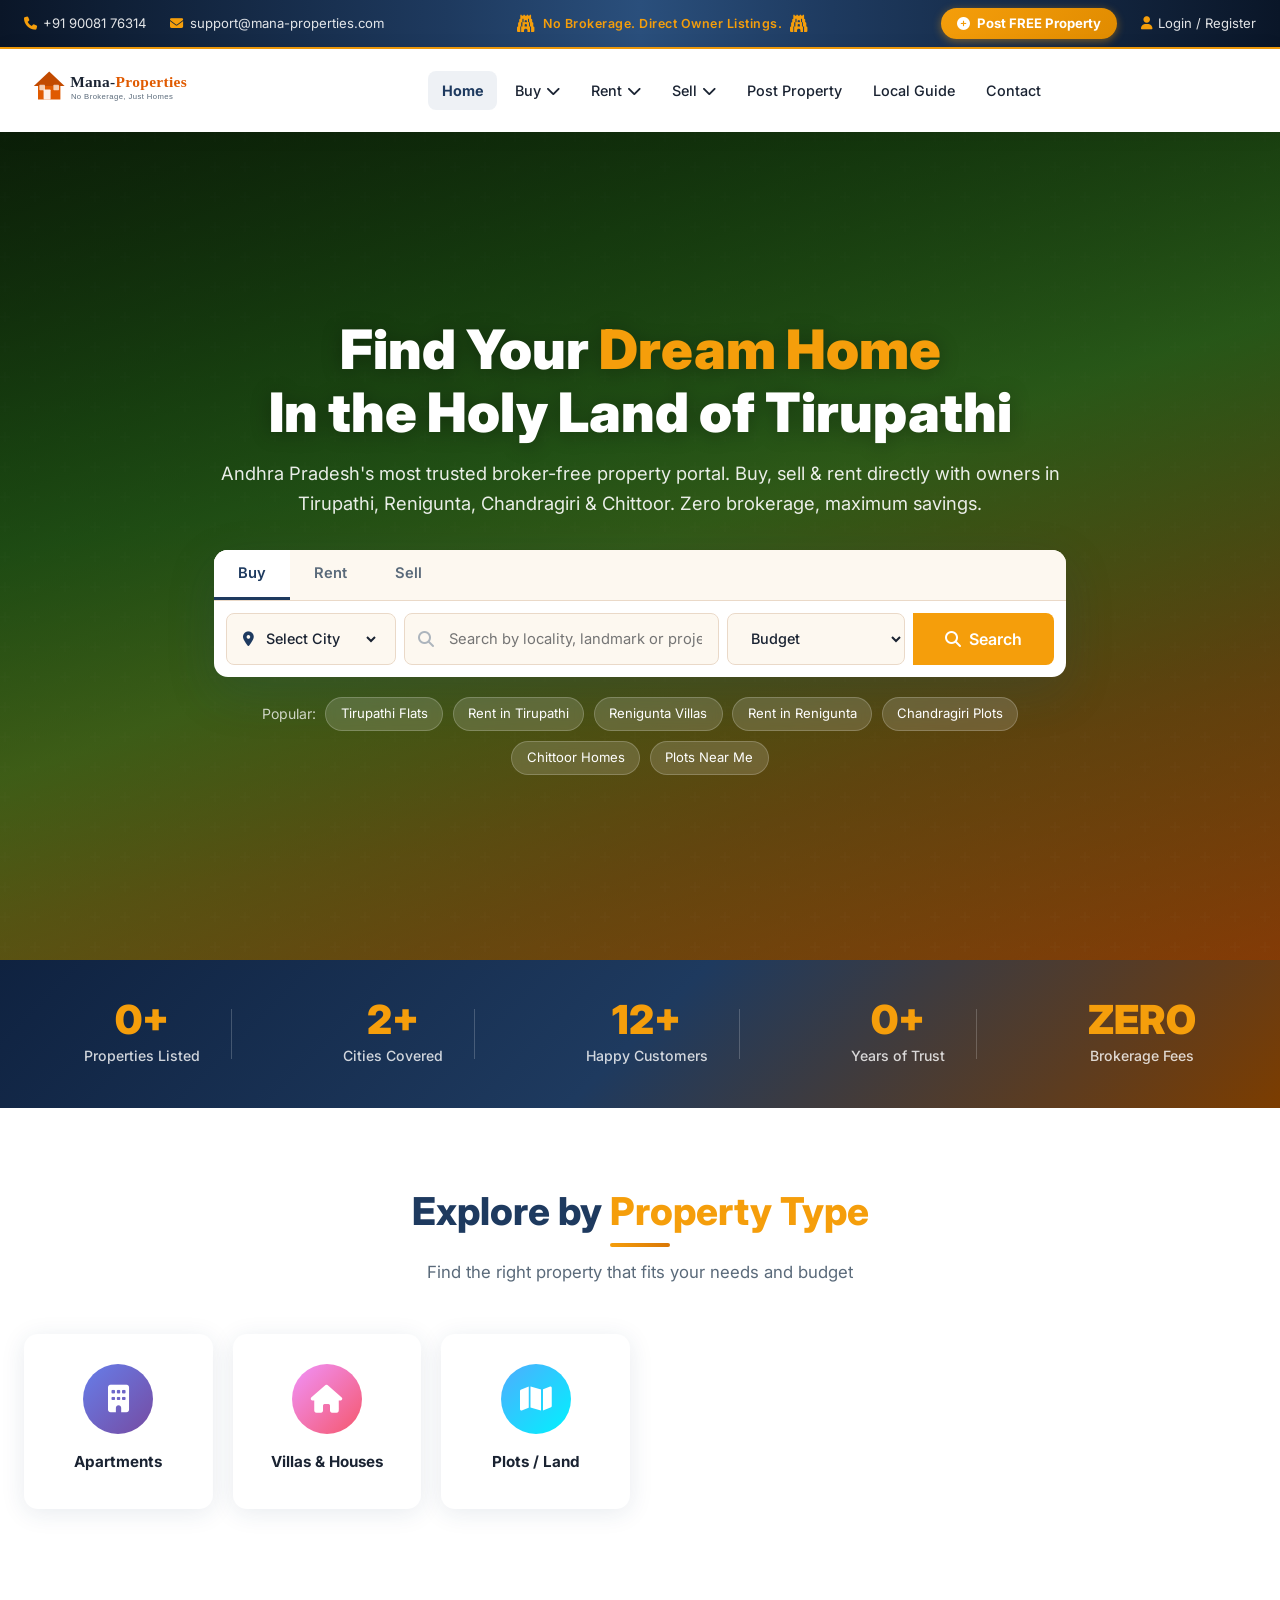
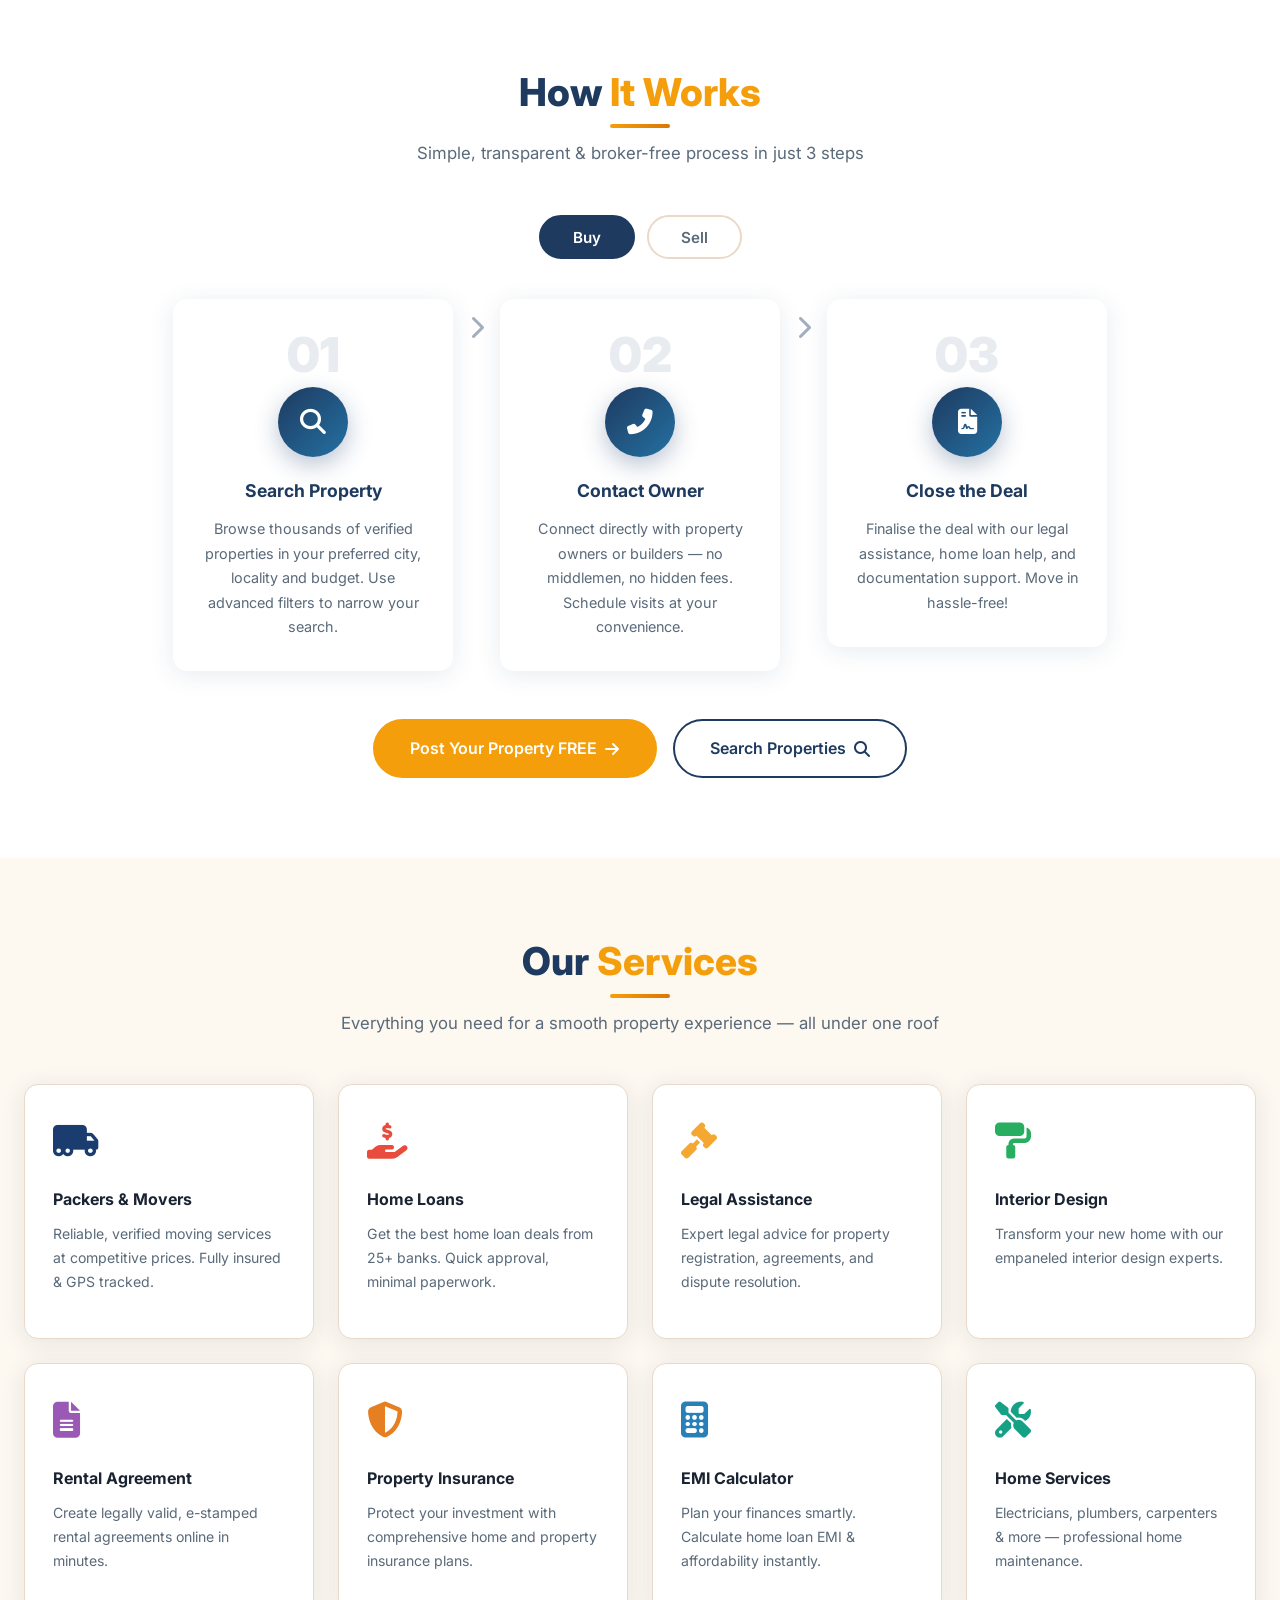
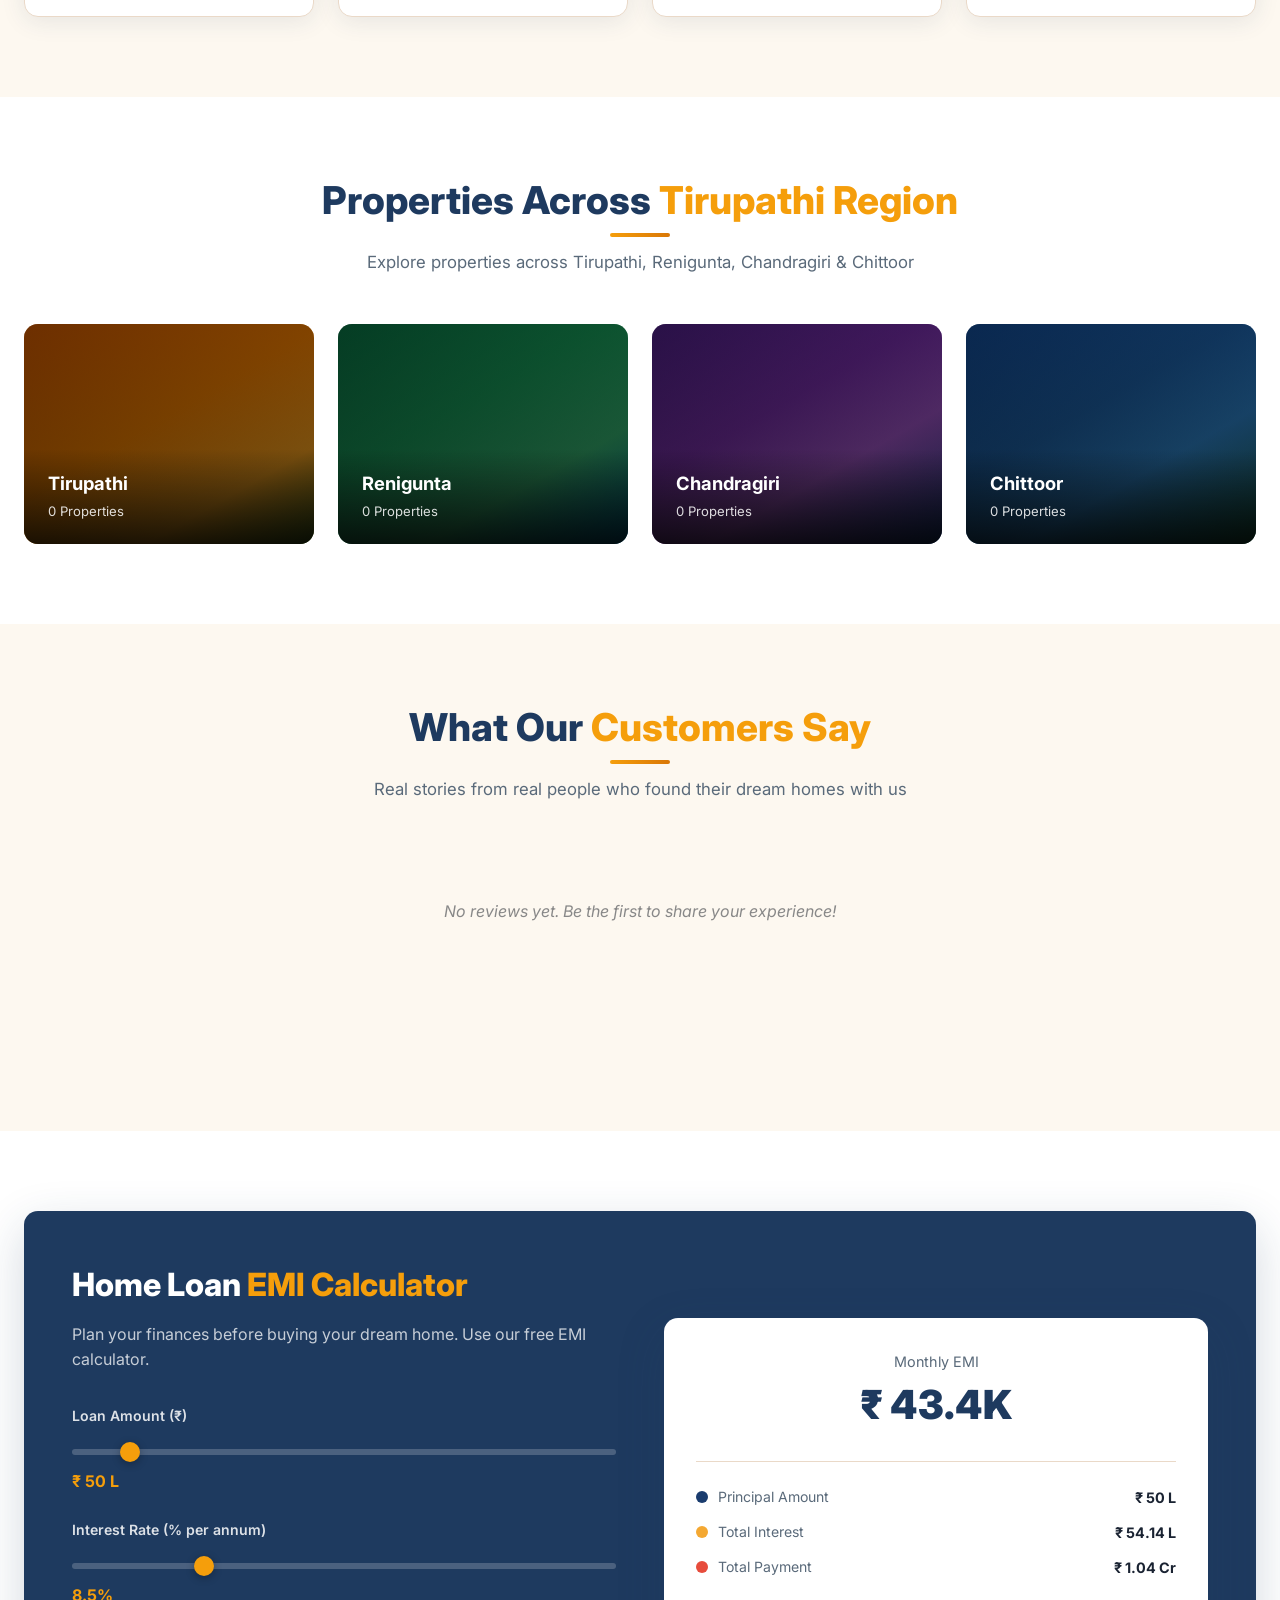
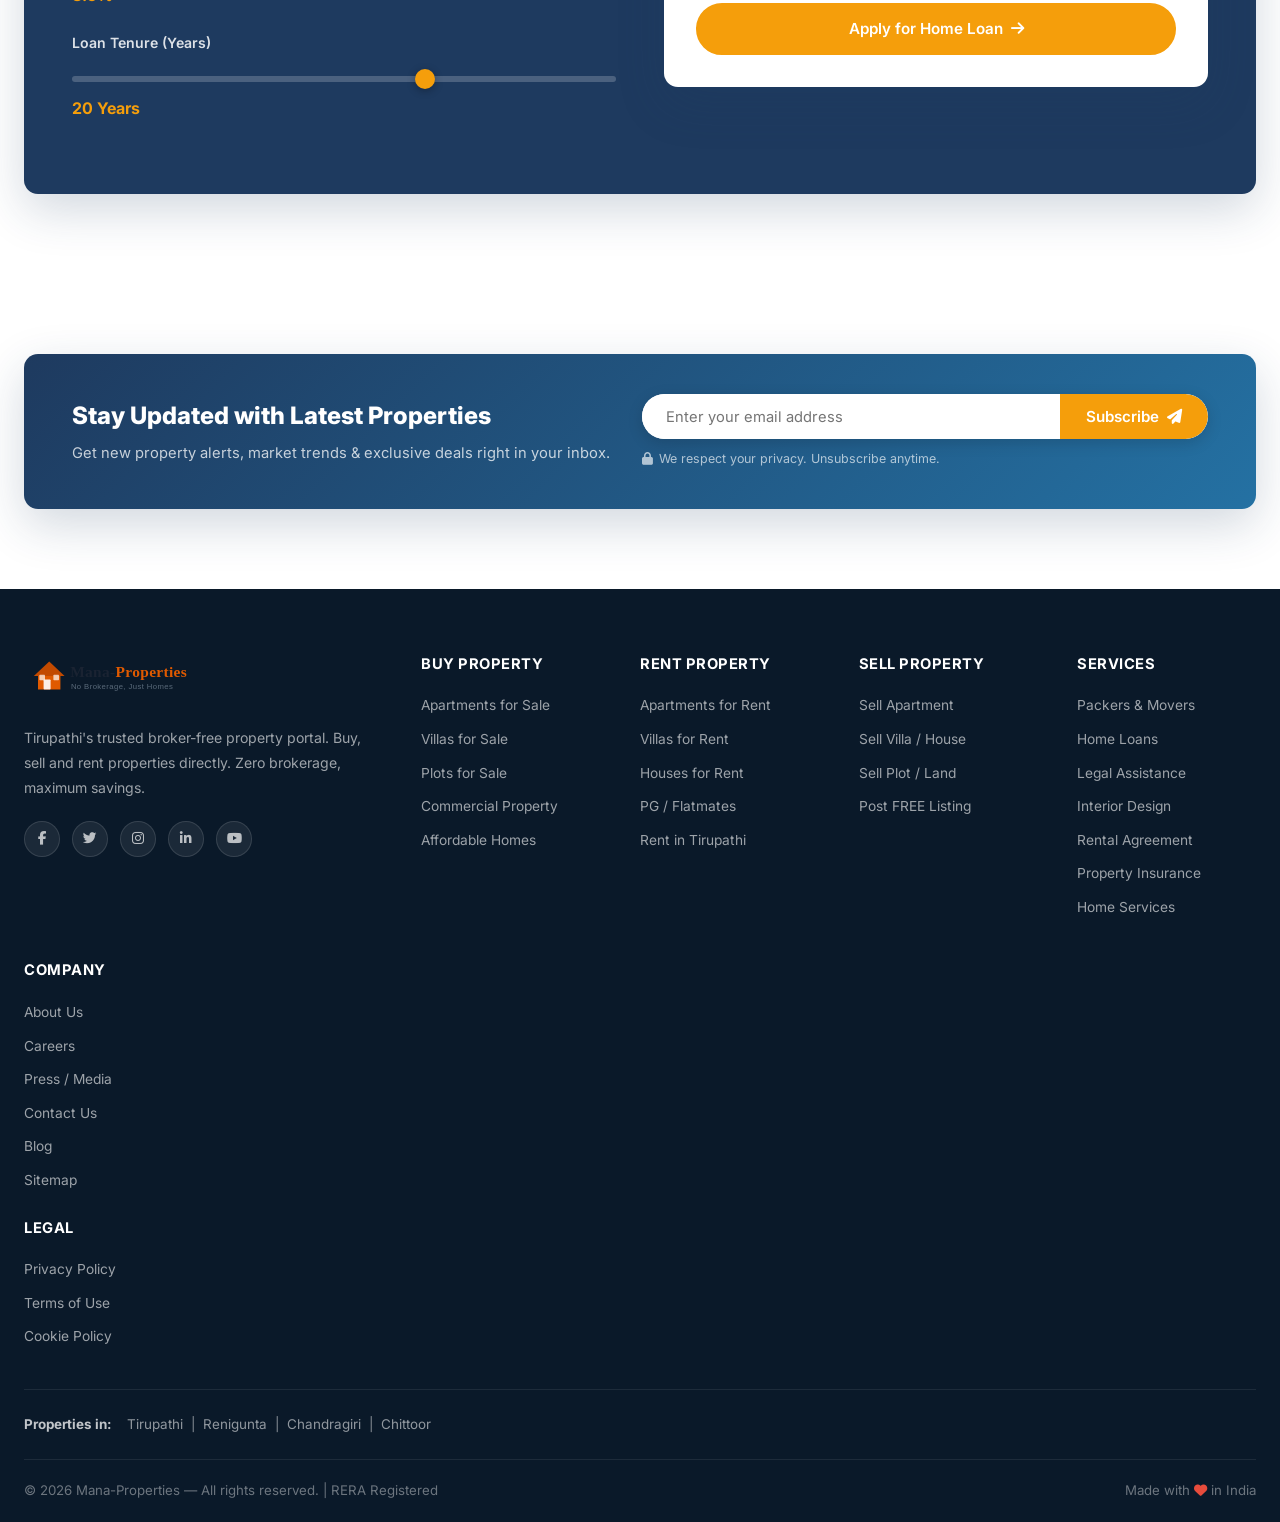
==== commit 2fe83879: "Remove Know More / Try Now links from Our Services section" ====
--- a/index.html
+++ b/index.html
@@ -274,49 +274,41 @@
           <div class="svc-icon" style="color: #1a3c6e;"><i class="fa fa-truck-moving"></i></div>
           <h4>Packers &amp; Movers</h4>
           <p>Reliable, verified moving services at competitive prices. Fully insured &amp; GPS tracked.</p>
-          <a href="#" class="svc-link">Know More <i class="fa fa-arrow-right"></i></a>
         </div>
         <div class="service-card">
           <div class="svc-icon" style="color: #e74c3c;"><i class="fa fa-hand-holding-usd"></i></div>
           <h4>Home Loans</h4>
           <p>Get the best home loan deals from 25+ banks. Quick approval, minimal paperwork.</p>
-          <a href="#" class="svc-link">Know More <i class="fa fa-arrow-right"></i></a>
         </div>
         <div class="service-card">
           <div class="svc-icon" style="color: #f4a832;"><i class="fa fa-gavel"></i></div>
           <h4>Legal Assistance</h4>
           <p>Expert legal advice for property registration, agreements, and dispute resolution.</p>
-          <a href="#" class="svc-link">Know More <i class="fa fa-arrow-right"></i></a>
         </div>
         <div class="service-card">
           <div class="svc-icon" style="color: #27ae60;"><i class="fa fa-paint-roller"></i></div>
           <h4>Interior Design</h4>
           <p>Transform your new home with our empaneled interior design experts.</p>
-          <a href="#" class="svc-link">Know More <i class="fa fa-arrow-right"></i></a>
         </div>
         <div class="service-card">
           <div class="svc-icon" style="color: #9b59b6;"><i class="fa fa-file-alt"></i></div>
           <h4>Rental Agreement</h4>
           <p>Create legally valid, e-stamped rental agreements online in minutes.</p>
-          <a href="#" class="svc-link">Know More <i class="fa fa-arrow-right"></i></a>
         </div>
         <div class="service-card">
           <div class="svc-icon" style="color: #e67e22;"><i class="fa fa-shield-alt"></i></div>
           <h4>Property Insurance</h4>
           <p>Protect your investment with comprehensive home and property insurance plans.</p>
-          <a href="#" class="svc-link">Know More <i class="fa fa-arrow-right"></i></a>
         </div>
         <div class="service-card">
           <div class="svc-icon" style="color: #2980b9;"><i class="fa fa-calculator"></i></div>
           <h4>EMI Calculator</h4>
           <p>Plan your finances smartly. Calculate home loan EMI &amp; affordability instantly.</p>
-          <a href="#" class="svc-link">Try Now <i class="fa fa-arrow-right"></i></a>
         </div>
         <div class="service-card">
           <div class="svc-icon" style="color: #16a085;"><i class="fa fa-tools"></i></div>
           <h4>Home Services</h4>
           <p>Electricians, plumbers, carpenters &amp; more — professional home maintenance.</p>
-          <a href="#" class="svc-link">Know More <i class="fa fa-arrow-right"></i></a>
         </div>
       </div>
     </div>
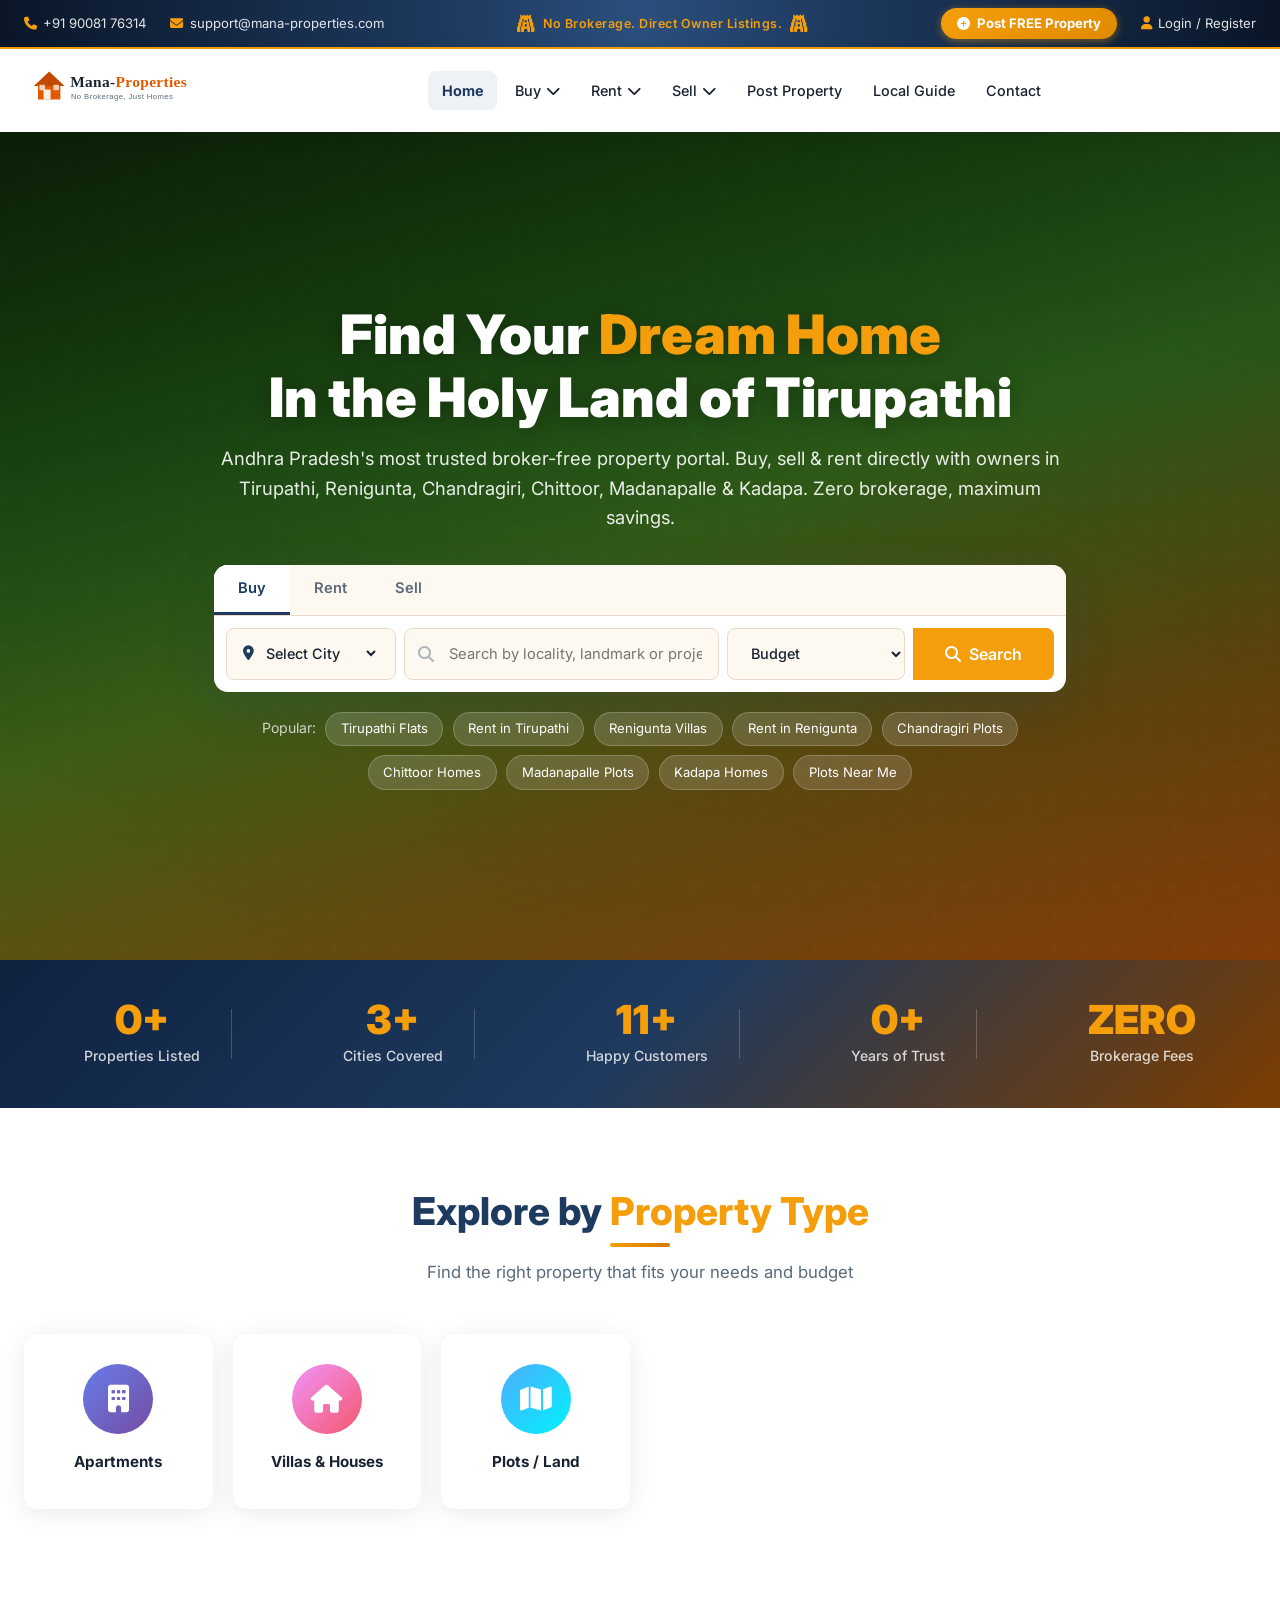
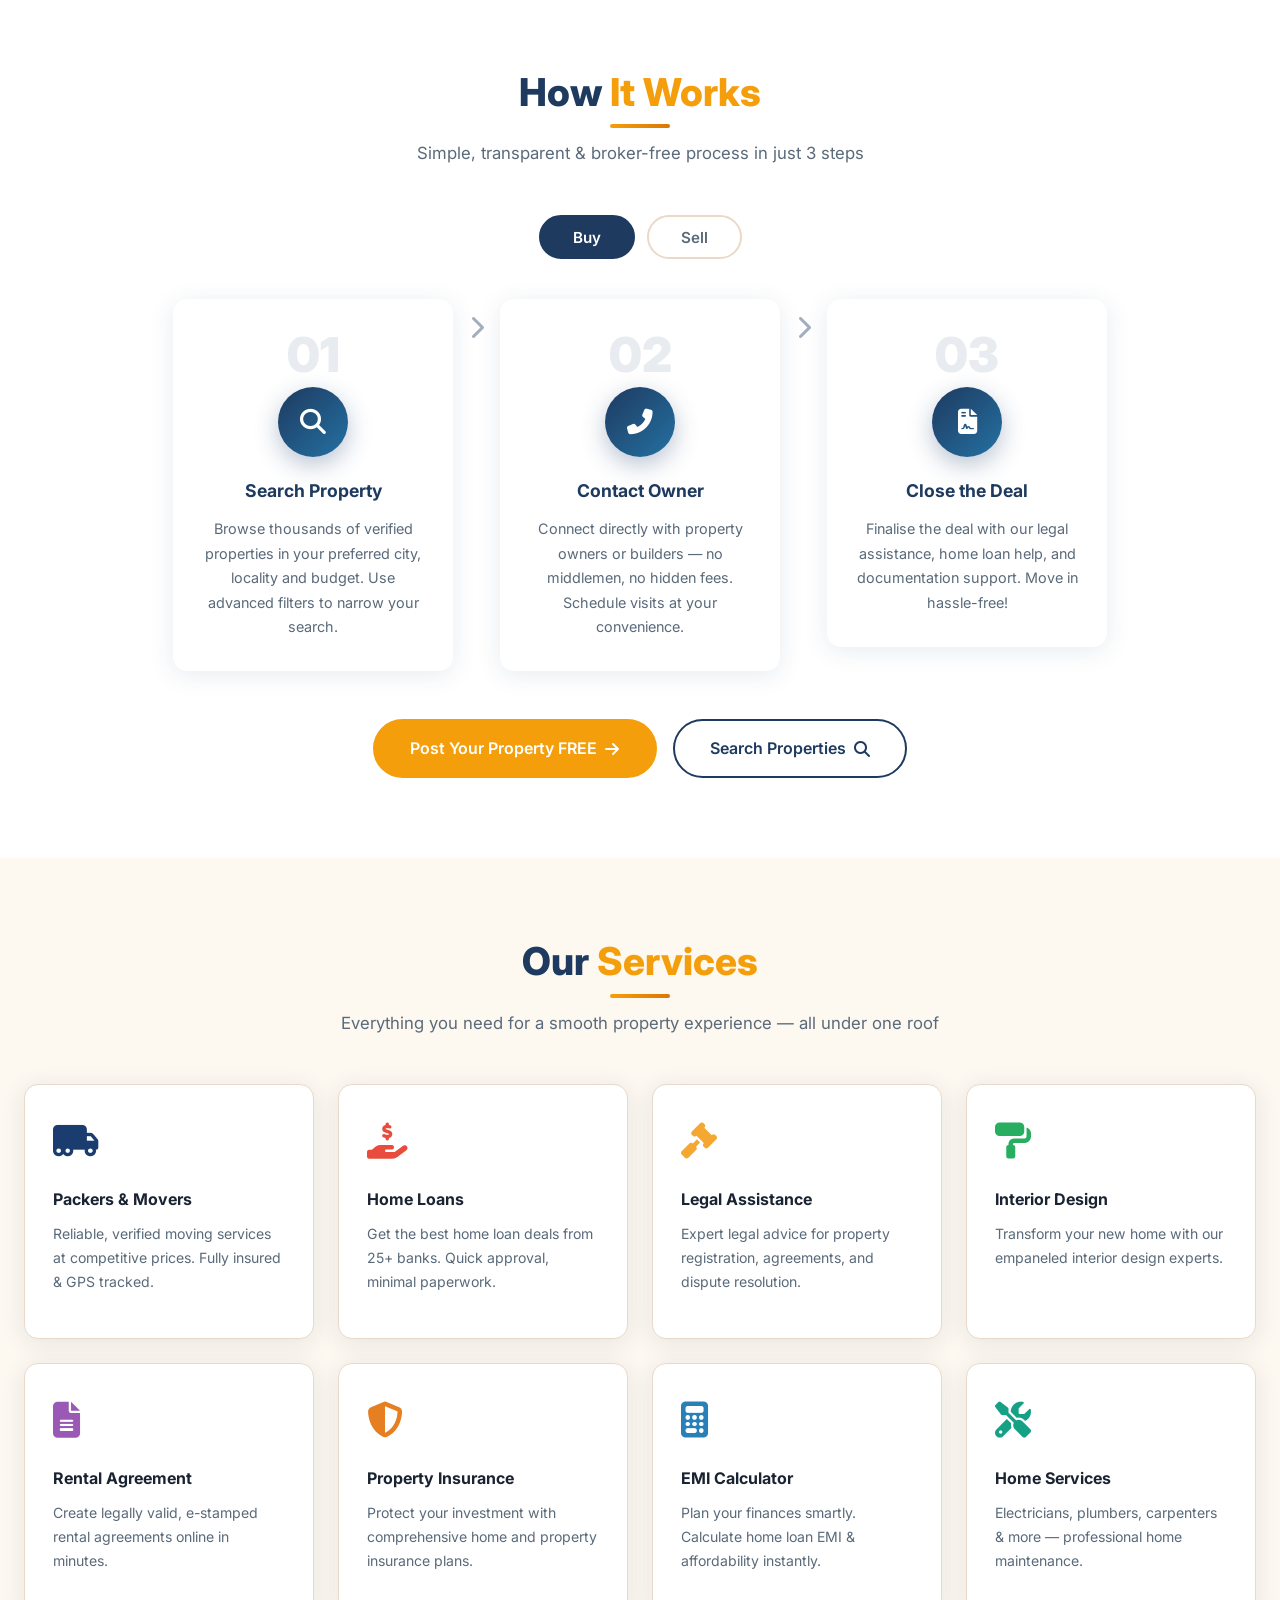
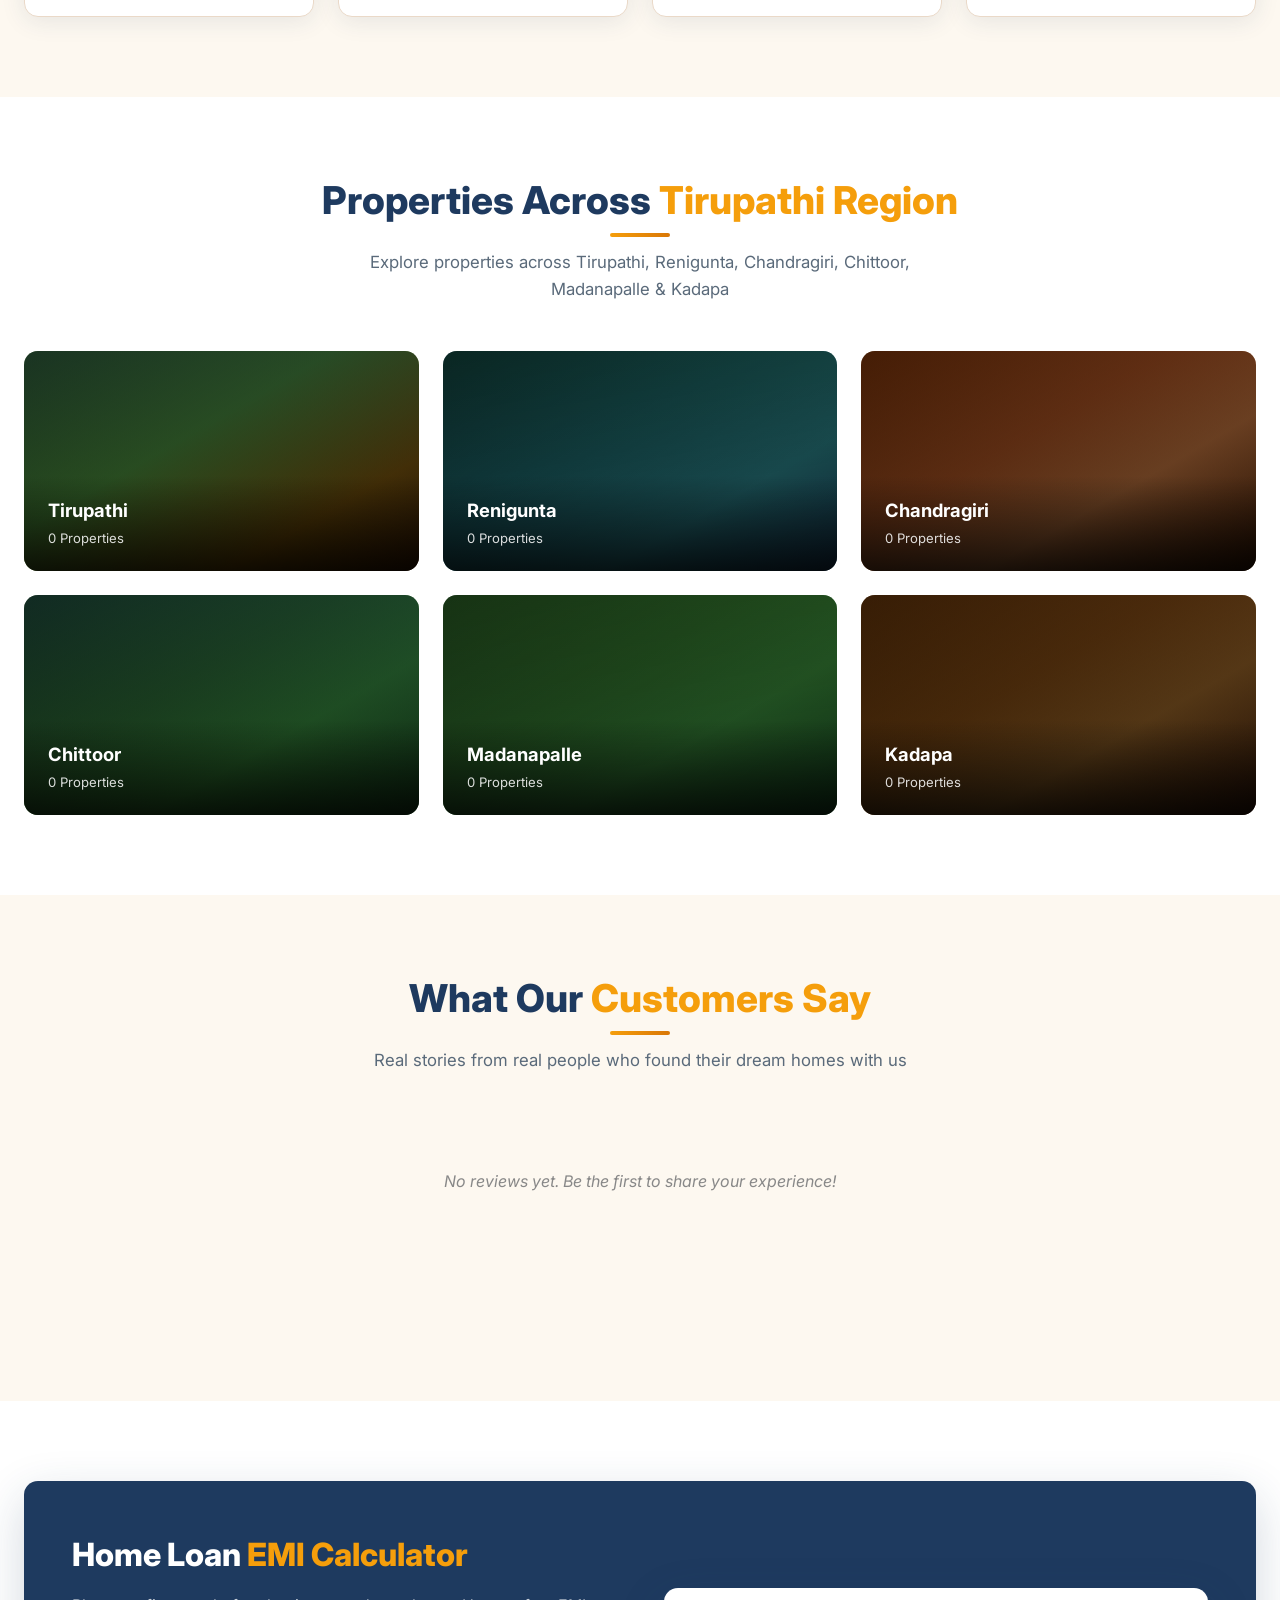
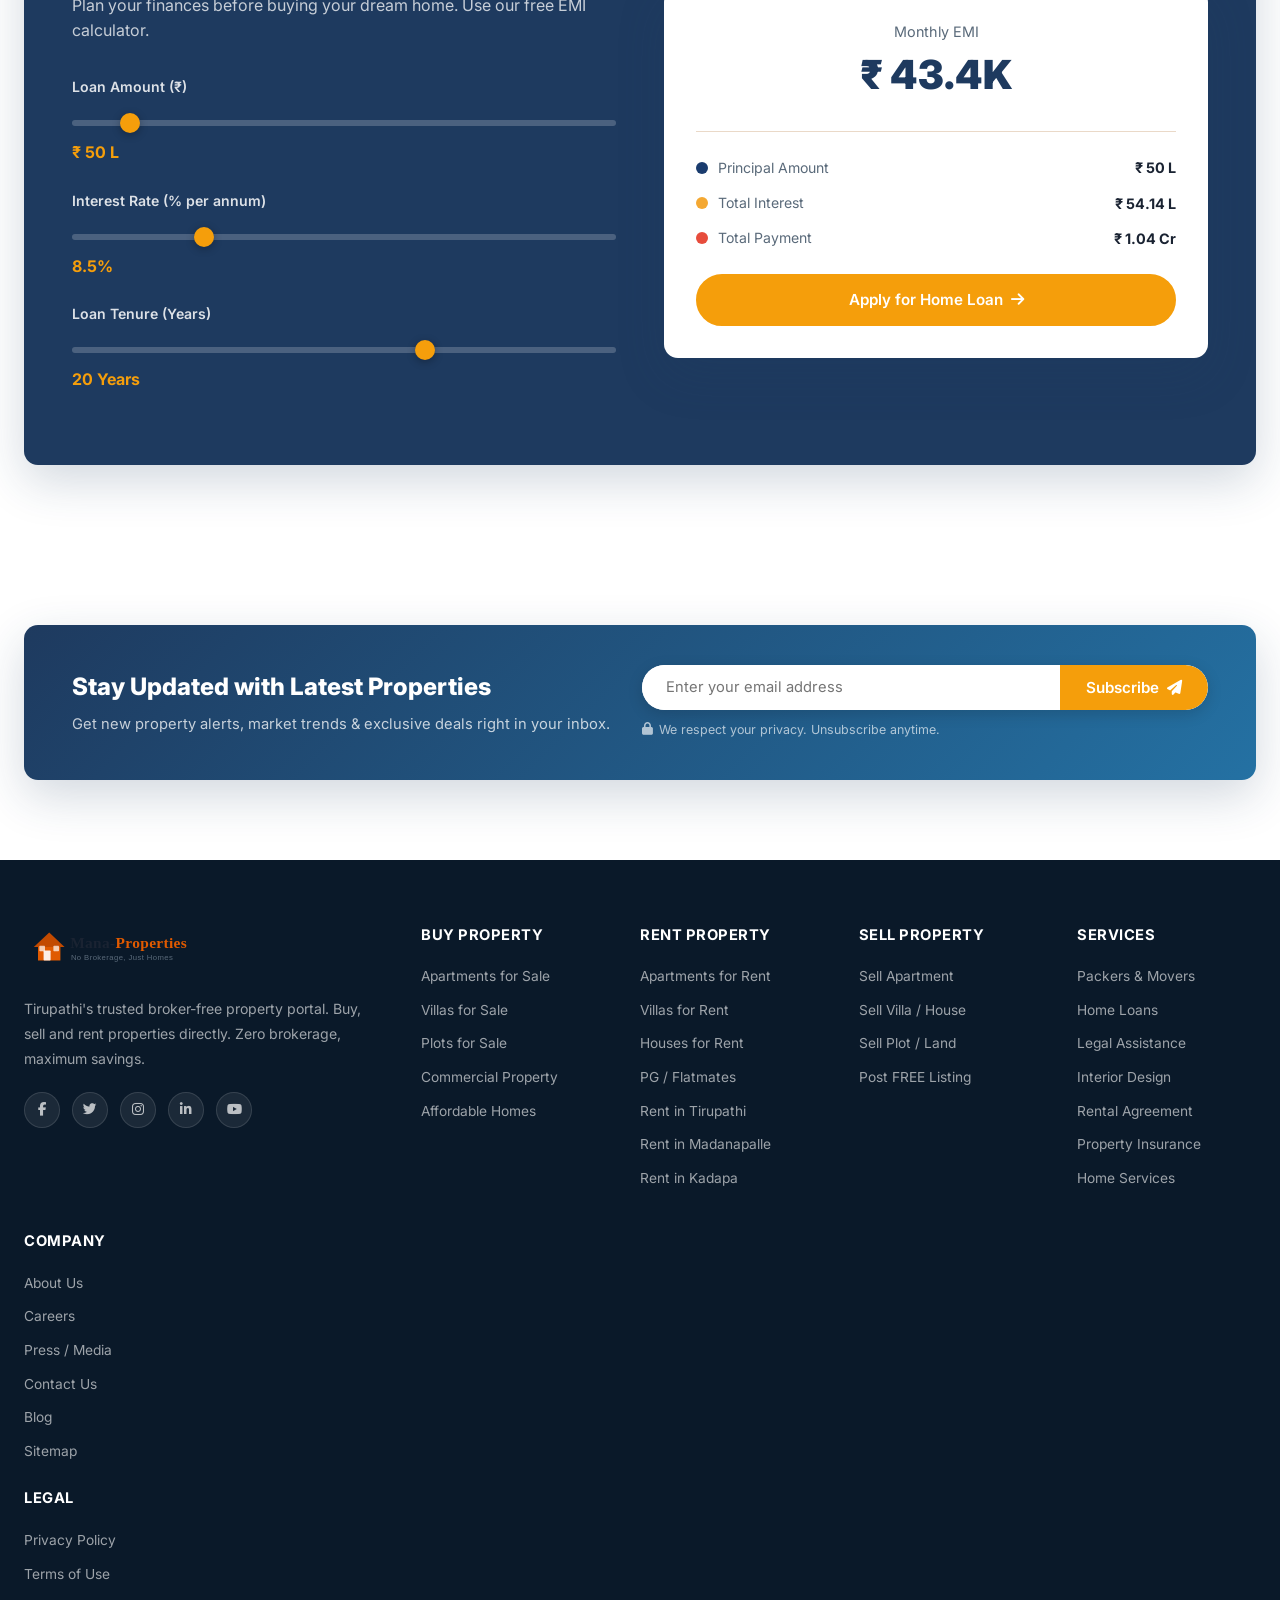
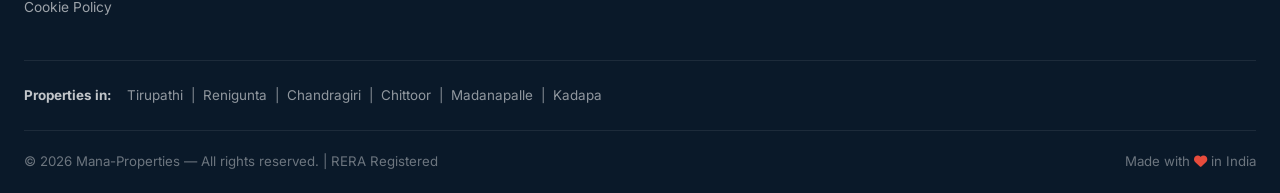
==== commit 546d763a: "Add Madanapalle and Kadapa to all pages, city cards, dropdowns, JS counts and CSS" ====
--- a/index.html
+++ b/index.html
@@ -3,8 +3,8 @@
 <head>
   <meta charset="UTF-8" />
   <meta name="viewport" content="width=device-width, initial-scale=1.0" />
-  <title>Mana-Properties – Buy, Sell & Rent Property in Tirupathi, Renigunta, Chandragiri & Chittoor</title>
-  <meta name="description" content="Find your dream home with Mana-Properties. Buy, sell or rent residential properties in Tirupathi, Renigunta, Chandragiri and Chittoor directly without paying any brokerage.">
+  <title>Mana-Properties – Buy, Sell & Rent Property in Tirupathi, Renigunta, Chandragiri, Chittoor, Madanapalle & Kadapa</title>
+  <meta name="description" content="Find your dream home with Mana-Properties. Buy, sell or rent residential properties in Tirupathi, Renigunta, Chandragiri, Chittoor, Madanapalle and Kadapa directly without paying any brokerage.">
   <link rel="stylesheet" href="css/style.css" />
   <link rel="stylesheet" href="https://cdnjs.cloudflare.com/ajax/libs/font-awesome/6.5.0/css/all.min.css" />
   <link href="https://fonts.googleapis.com/css2?family=Inter:wght@300;400;500;600;700;800&display=swap" rel="stylesheet" />
@@ -80,7 +80,7 @@
     <div class="hero-overlay"></div>
     <div class="hero-content">
       <h1>Find Your <span class="highlight">Dream Home</span><br/>In the Holy Land of Tirupathi</h1>
-      <p>Andhra Pradesh's most trusted broker-free property portal. Buy, sell &amp; rent directly with owners in Tirupathi, Renigunta, Chandragiri &amp; Chittoor. Zero brokerage, maximum savings.</p>
+      <p>Andhra Pradesh's most trusted broker-free property portal. Buy, sell &amp; rent directly with owners in Tirupathi, Renigunta, Chandragiri, Chittoor, Madanapalle &amp; Kadapa. Zero brokerage, maximum savings.</p>
 
       <!-- Search Tabs -->
       <div class="search-box">
@@ -98,6 +98,8 @@
               <option>Renigunta</option>
               <option>Chandragiri</option>
               <option>Chittoor</option>
+              <option>Madanapalle</option>
+              <option>Kadapa</option>
             </select>
           </div>
           <div class="search-input-wrap">
@@ -129,6 +131,8 @@
         <a href="properties.html?type=rent&city=Renigunta">Rent in Renigunta</a>
         <a href="properties.html?type=buy&city=Chandragiri">Chandragiri Plots</a>
         <a href="properties.html?type=buy&city=Chittoor">Chittoor Homes</a>
+        <a href="properties.html?type=buy&city=Madanapalle">Madanapalle Plots</a>
+        <a href="properties.html?type=buy&city=Kadapa">Kadapa Homes</a>
         <a href="properties.html?type=buy&cat=plot">Plots Near Me</a>
       </div>
     </div>
@@ -143,7 +147,7 @@
           <p>Properties Listed</p>
         </div>
         <div class="stat-item">
-          <h3 class="counter" data-target="4">0</h3>
+          <h3 class="counter" data-target="6">0</h3>
           <p>Cities Covered</p>
         </div>
         <div class="stat-item">
@@ -319,9 +323,9 @@
     <div class="container">
       <div class="section-header">
         <h2>Properties Across <span class="highlight">Tirupathi Region</span></h2>
-        <p>Explore properties across Tirupathi, Renigunta, Chandragiri &amp; Chittoor</p>
-      </div>
-      <div class="cities-grid cities-grid-4">
+        <p>Explore properties across Tirupathi, Renigunta, Chandragiri, Chittoor, Madanapalle &amp; Kadapa</p>
+      </div>
+      <div class="cities-grid cities-grid-3" style="grid-template-columns:repeat(3,1fr);">
         <a href="properties.html?city=Tirupathi" class="city-card">
           <div class="city-bg city-tpt"></div>
           <div class="city-info">
@@ -348,6 +352,20 @@
           <div class="city-info">
             <h4>Chittoor</h4>
             <span id="city-count-chittoor">0 Properties</span>
+          </div>
+        </a>
+        <a href="properties.html?city=Madanapalle" class="city-card">
+          <div class="city-bg city-madanapalle"></div>
+          <div class="city-info">
+            <h4>Madanapalle</h4>
+            <span id="city-count-madanapalle">0 Properties</span>
+          </div>
+        </a>
+        <a href="properties.html?city=Kadapa" class="city-card">
+          <div class="city-bg city-kadapa"></div>
+          <div class="city-info">
+            <h4>Kadapa</h4>
+            <span id="city-count-kadapa">0 Properties</span>
           </div>
         </a>
       </div>
@@ -485,6 +503,8 @@
             <li><a href="properties.html?type=rent&cat=house">Houses for Rent</a></li>
             <li><a href="properties.html?type=rent&cat=pg">PG / Flatmates</a></li>
             <li><a href="properties.html?type=rent&city=Tirupathi">Rent in Tirupathi</a></li>
+            <li><a href="properties.html?type=rent&city=Madanapalle">Rent in Madanapalle</a></li>
+            <li><a href="properties.html?type=rent&city=Kadapa">Rent in Kadapa</a></li>
           </ul>
         </div>
 
@@ -535,7 +555,9 @@
         <a href="properties.html?city=Tirupathi">Tirupathi</a>|
         <a href="properties.html?city=Renigunta">Renigunta</a>|
         <a href="properties.html?city=Chandragiri">Chandragiri</a>|
-        <a href="properties.html?city=Chittoor">Chittoor</a>
+        <a href="properties.html?city=Chittoor">Chittoor</a>|
+        <a href="properties.html?city=Madanapalle">Madanapalle</a>|
+        <a href="properties.html?city=Kadapa">Kadapa</a>
       </div>
 
       <div class="footer-bottom">
--- a/css/style.css
+++ b/css/style.css
@@ -850,32 +850,49 @@
 .city-mum { background: linear-gradient(135deg, #f7971e, #ffd200); }
 .city-del { background: linear-gradient(135deg, #373b44, #4286f4); }
 .city-pun { background: linear-gradient(135deg, #ee0979, #ff6a00); }
-/* Tirupathi region cities — photo + overlay + gradient fallback */
+/* Tirupathi region cities — actual place photos + gradient overlay */
 .city-tpt {
   background:
-    linear-gradient(170deg, rgba(100,45,0,0.60) 0%, rgba(0,0,0,0.55) 100%),
-    url('https://images.unsplash.com/photo-1609766418204-94aae0ecfdfc?w=800&q=80') center/cover no-repeat,
-    linear-gradient(150deg, #7c3200 0%, #c87000 45%, #e8a020 75%, #4a7020 100%);
+    linear-gradient(170deg, rgba(10,20,40,0.55) 0%, rgba(0,0,0,0.45) 100%),
+    url('https://upload.wikimedia.org/wikipedia/commons/thumb/0/07/Tirumala_hills_from_Tirupati.jpg/800px-Tirumala_hills_from_Tirupati.jpg') center/cover no-repeat,
+    url('https://commons.wikimedia.org/wiki/Special:FilePath/Tirumala_hills_view_from_Tirupati.jpg') center/cover no-repeat,
+    linear-gradient(150deg, #2d5a1b 0%, #4a8c2a 40%, #7c5200 75%, #3d1a00 100%);
 }
 .city-ren {
   background:
-    linear-gradient(170deg, rgba(0,60,30,0.55) 0%, rgba(0,0,0,0.55) 100%),
-    url('https://images.unsplash.com/photo-1464822759023-fed622ff2c3b?w=800&q=80') center/cover no-repeat,
-    linear-gradient(150deg, #0a3d2b 0%, #1a7a4a 40%, #38a169 70%, #006994 100%);
+    linear-gradient(170deg, rgba(10,30,10,0.55) 0%, rgba(0,0,0,0.45) 100%),
+    url('https://upload.wikimedia.org/wikipedia/commons/thumb/b/b5/Tirupati_Airport_-_Terminal_Building.jpg/800px-Tirupati_Airport_-_Terminal_Building.jpg') center/cover no-repeat,
+    url('https://commons.wikimedia.org/wiki/Special:FilePath/Tirupati_Airport_Terminal.jpg') center/cover no-repeat,
+    linear-gradient(150deg, #0a3040 0%, #1a6070 40%, #2a8090 70%, #1a4060 100%);
 }
 .city-chan {
   background:
-    linear-gradient(170deg, rgba(40,10,70,0.60) 0%, rgba(0,0,0,0.55) 100%),
-    url('https://images.unsplash.com/photo-1548013146-72479768bada?w=800&q=80') center/cover no-repeat,
-    linear-gradient(150deg, #2c1b4a 0%, #6a2f8a 40%, #9b59b6 65%, #1a4080 100%);
+    linear-gradient(170deg, rgba(50,20,10,0.55) 0%, rgba(0,0,0,0.50) 100%),
+    url('https://upload.wikimedia.org/wikipedia/commons/thumb/e/e4/Chandragiri_Fort_-_Raja_Mahal.jpg/800px-Chandragiri_Fort_-_Raja_Mahal.jpg') center/cover no-repeat,
+    url('https://commons.wikimedia.org/wiki/Special:FilePath/Chandragiri_fort.jpg') center/cover no-repeat,
+    linear-gradient(150deg, #5c2800 0%, #a05020 40%, #c07840 65%, #3d1800 100%);
 }
 .cities-grid-3 { grid-template-columns: repeat(3, 1fr); }
 .cities-grid-4 { grid-template-columns: repeat(4, 1fr); }
 .city-chittoor {
   background:
-    linear-gradient(170deg, rgba(10,40,80,0.60) 0%, rgba(0,0,0,0.55) 100%),
-    url('https://images.unsplash.com/photo-1506905925346-21bda4d32df4?w=800&q=80') center/cover no-repeat,
-    linear-gradient(150deg, #0a2850 0%, #1a5080 40%, #2e7db5 65%, #1a6040 100%);
+    linear-gradient(170deg, rgba(10,30,50,0.55) 0%, rgba(0,0,0,0.50) 100%),
+    url('https://upload.wikimedia.org/wikipedia/commons/thumb/8/8e/Horsley_Hills_View.jpg/800px-Horsley_Hills_View.jpg') center/cover no-repeat,
+    url('https://commons.wikimedia.org/wiki/Special:FilePath/Horsley_Hills.jpg') center/cover no-repeat,
+    linear-gradient(150deg, #1a3a10 0%, #2e6a20 40%, #3a9030 65%, #1a5020 100%);
+}
+.city-madanapalle {
+  background:
+    linear-gradient(170deg, rgba(20,40,10,0.55) 0%, rgba(0,0,0,0.50) 100%),
+    url('https://upload.wikimedia.org/wikipedia/commons/thumb/5/5d/Madanapalle_town_view.jpg/800px-Madanapalle_town_view.jpg') center/cover no-repeat,
+    linear-gradient(150deg, #1a4020 0%, #2e7030 40%, #3a9040 65%, #1a5828 100%);
+}
+.city-kadapa {
+  background:
+    linear-gradient(170deg, rgba(40,20,10,0.55) 0%, rgba(0,0,0,0.50) 100%),
+    url('https://upload.wikimedia.org/wikipedia/commons/thumb/a/a9/Gandikota_Grand_Canyon.jpg/800px-Gandikota_Grand_Canyon.jpg') center/cover no-repeat,
+    url('https://commons.wikimedia.org/wiki/Special:FilePath/Gandikota_fort.jpg') center/cover no-repeat,
+    linear-gradient(150deg, #4a2800 0%, #7a4810 40%, #9a6828 65%, #3a1808 100%);
 }
 .city-info {
   position: absolute;
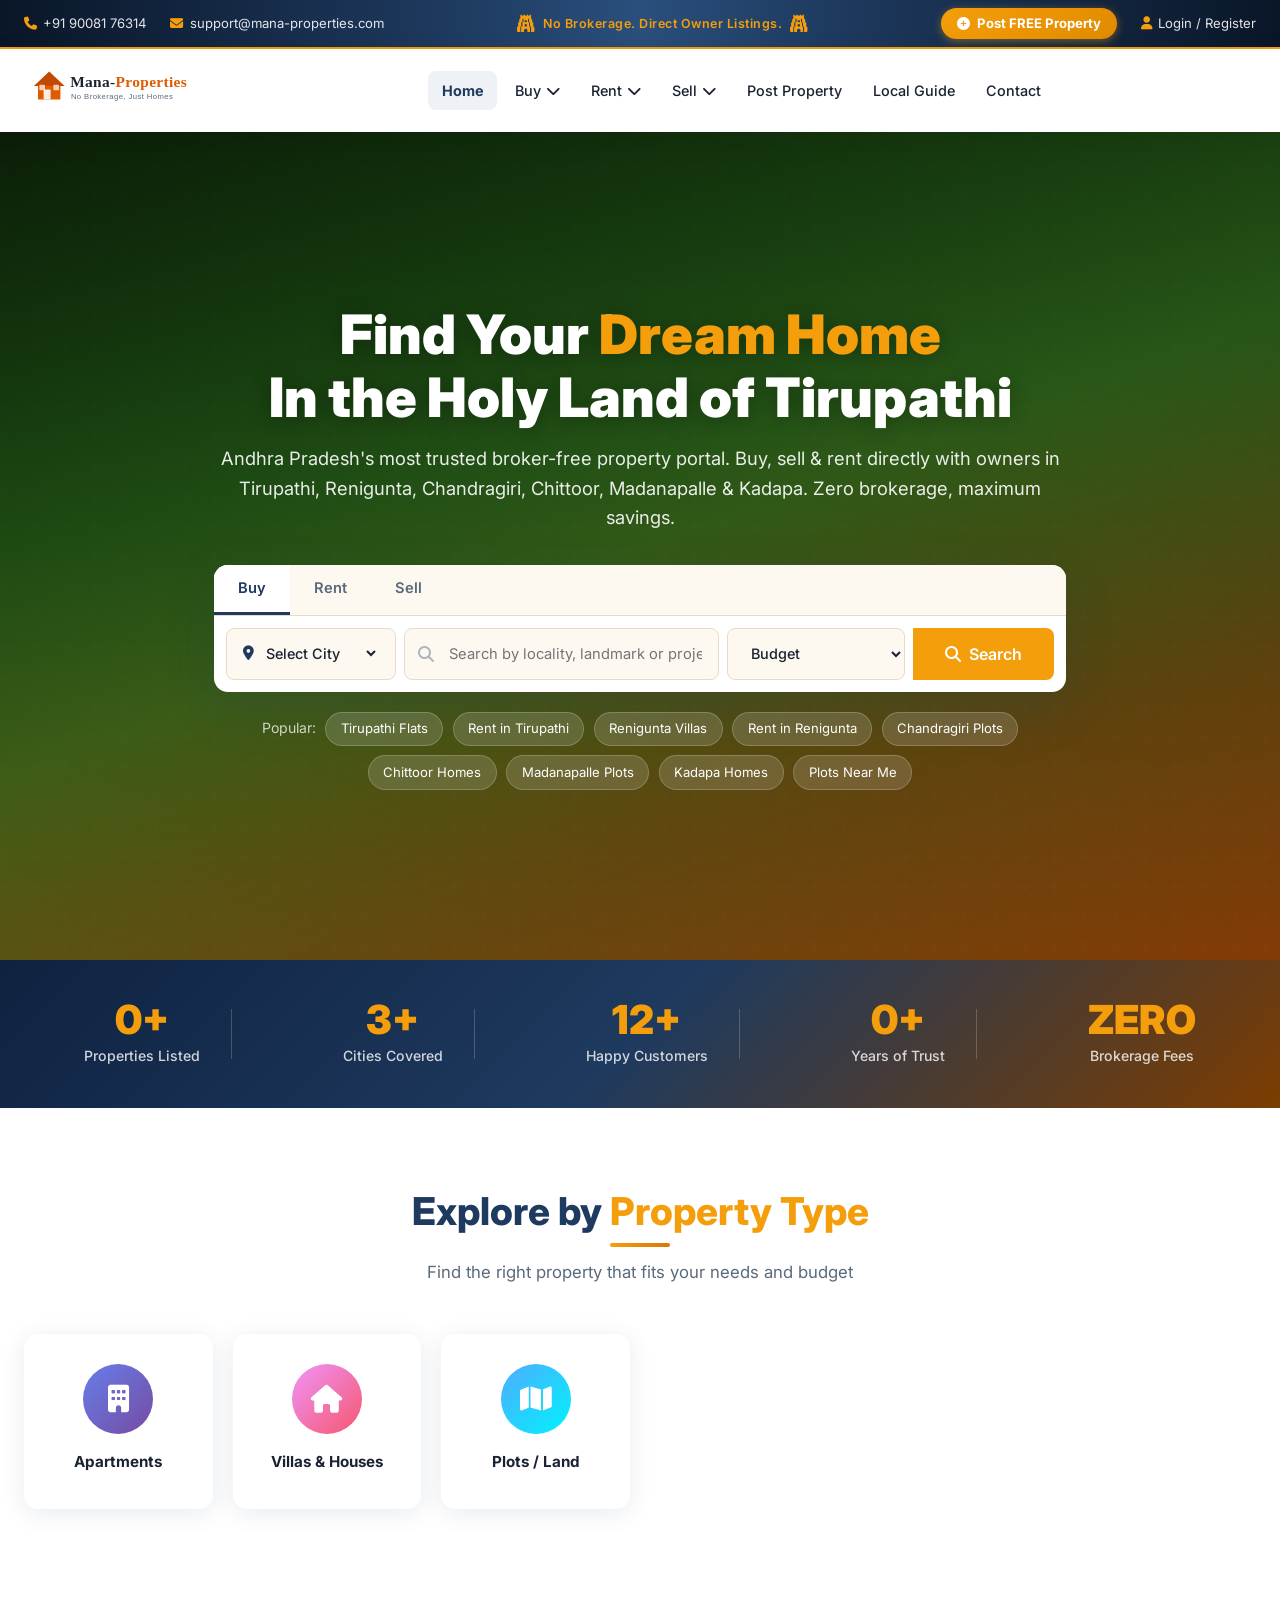
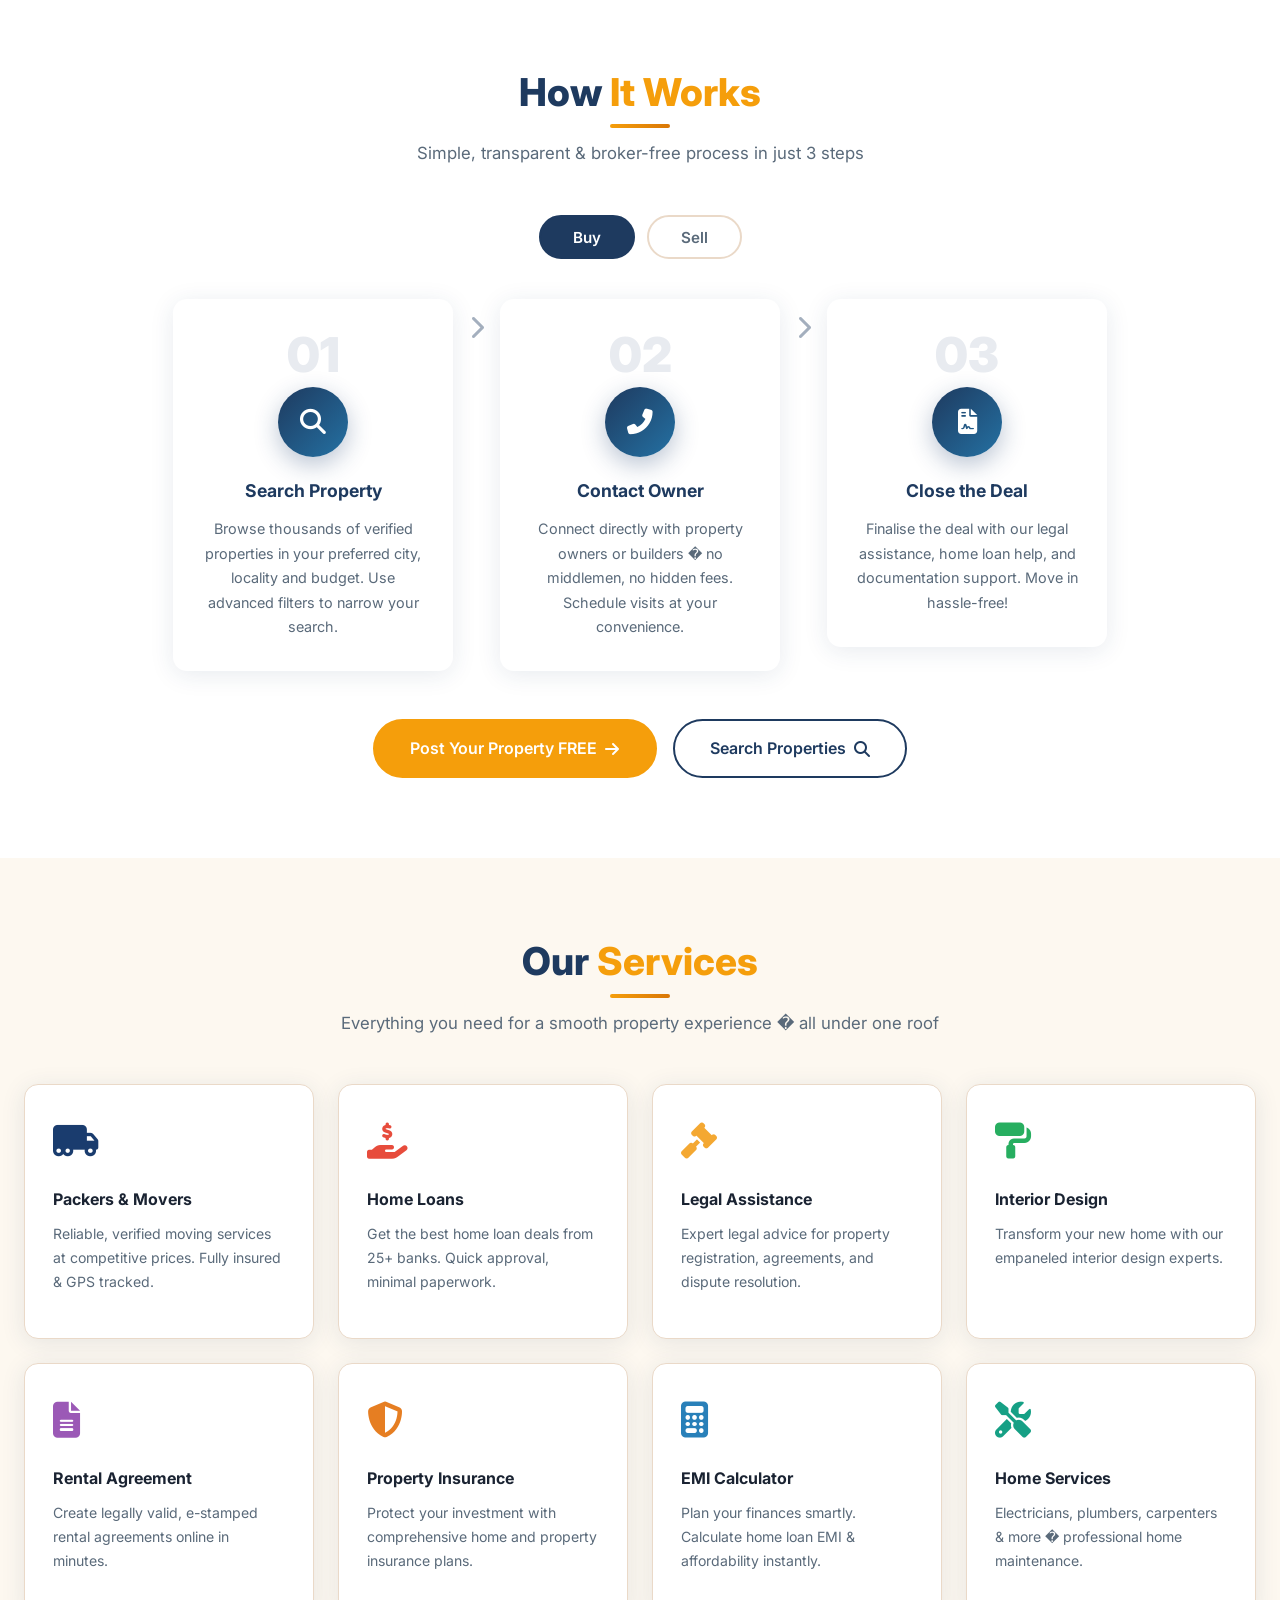
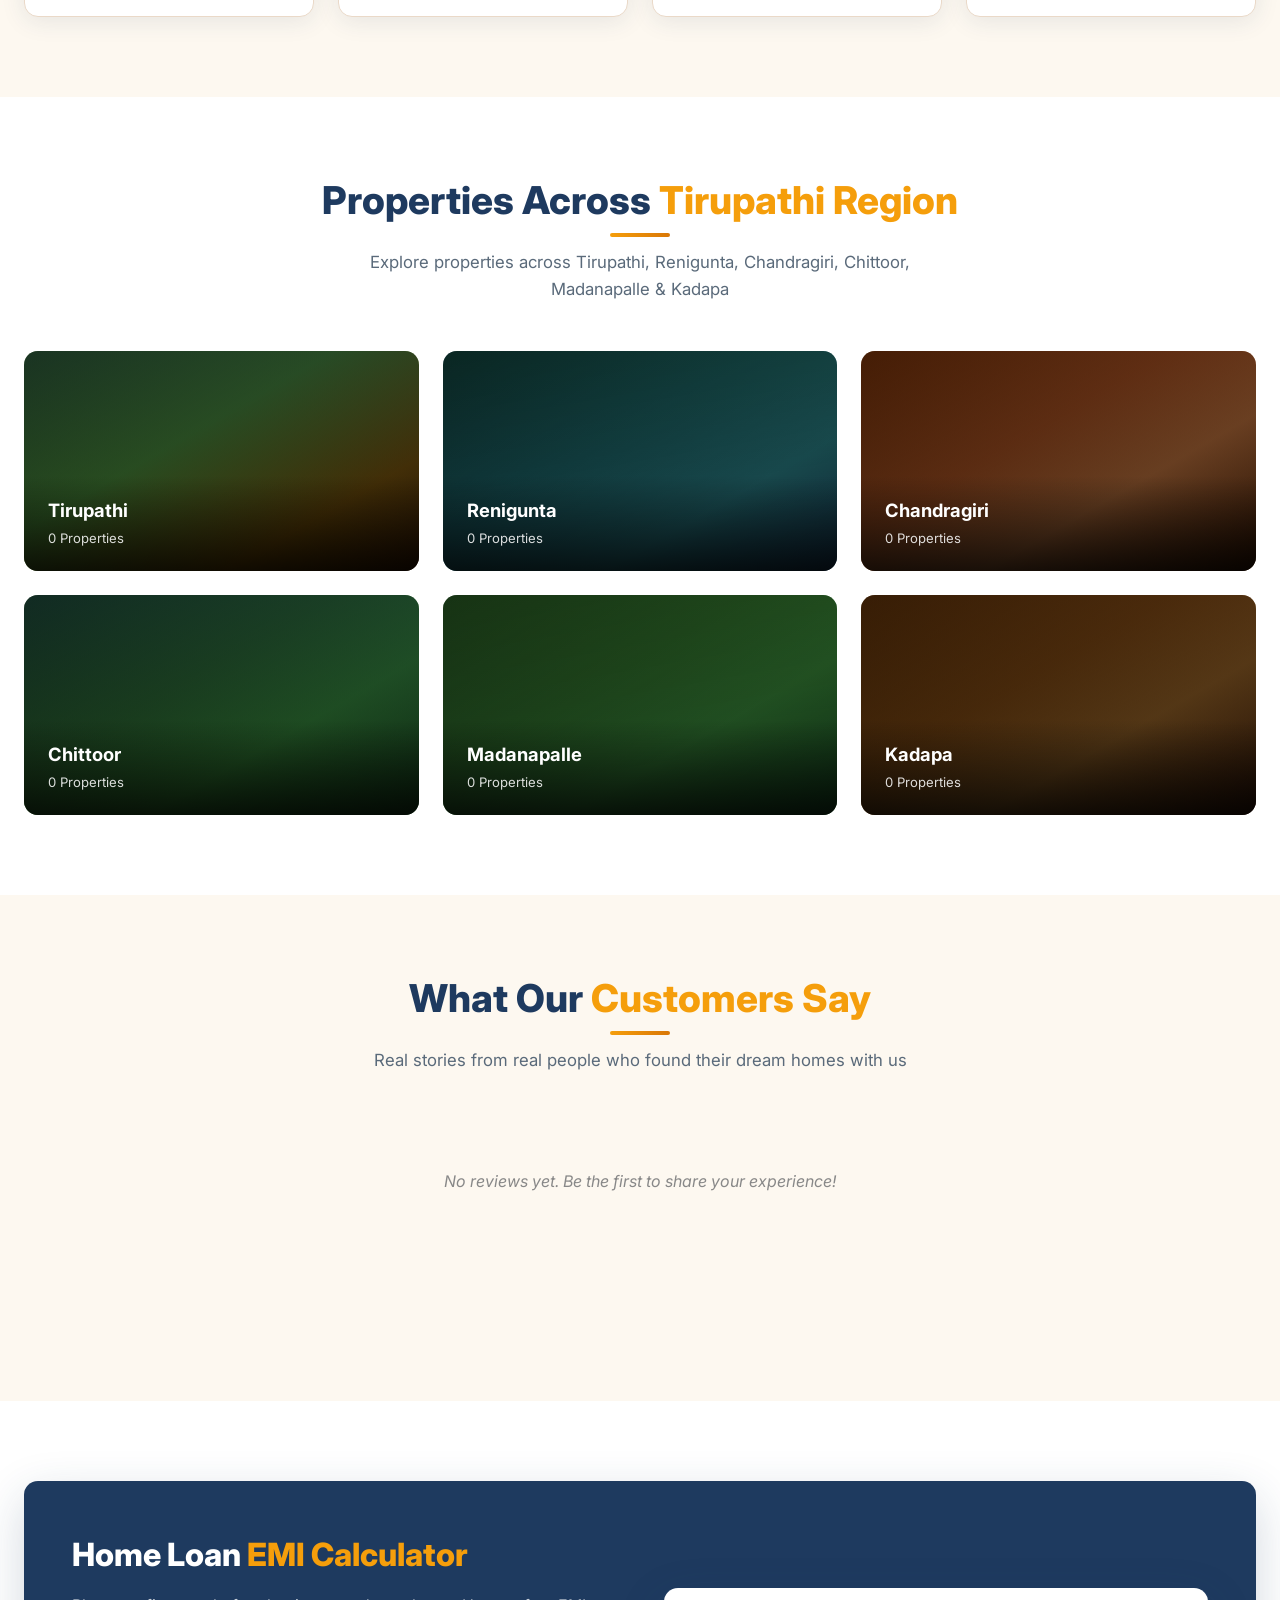
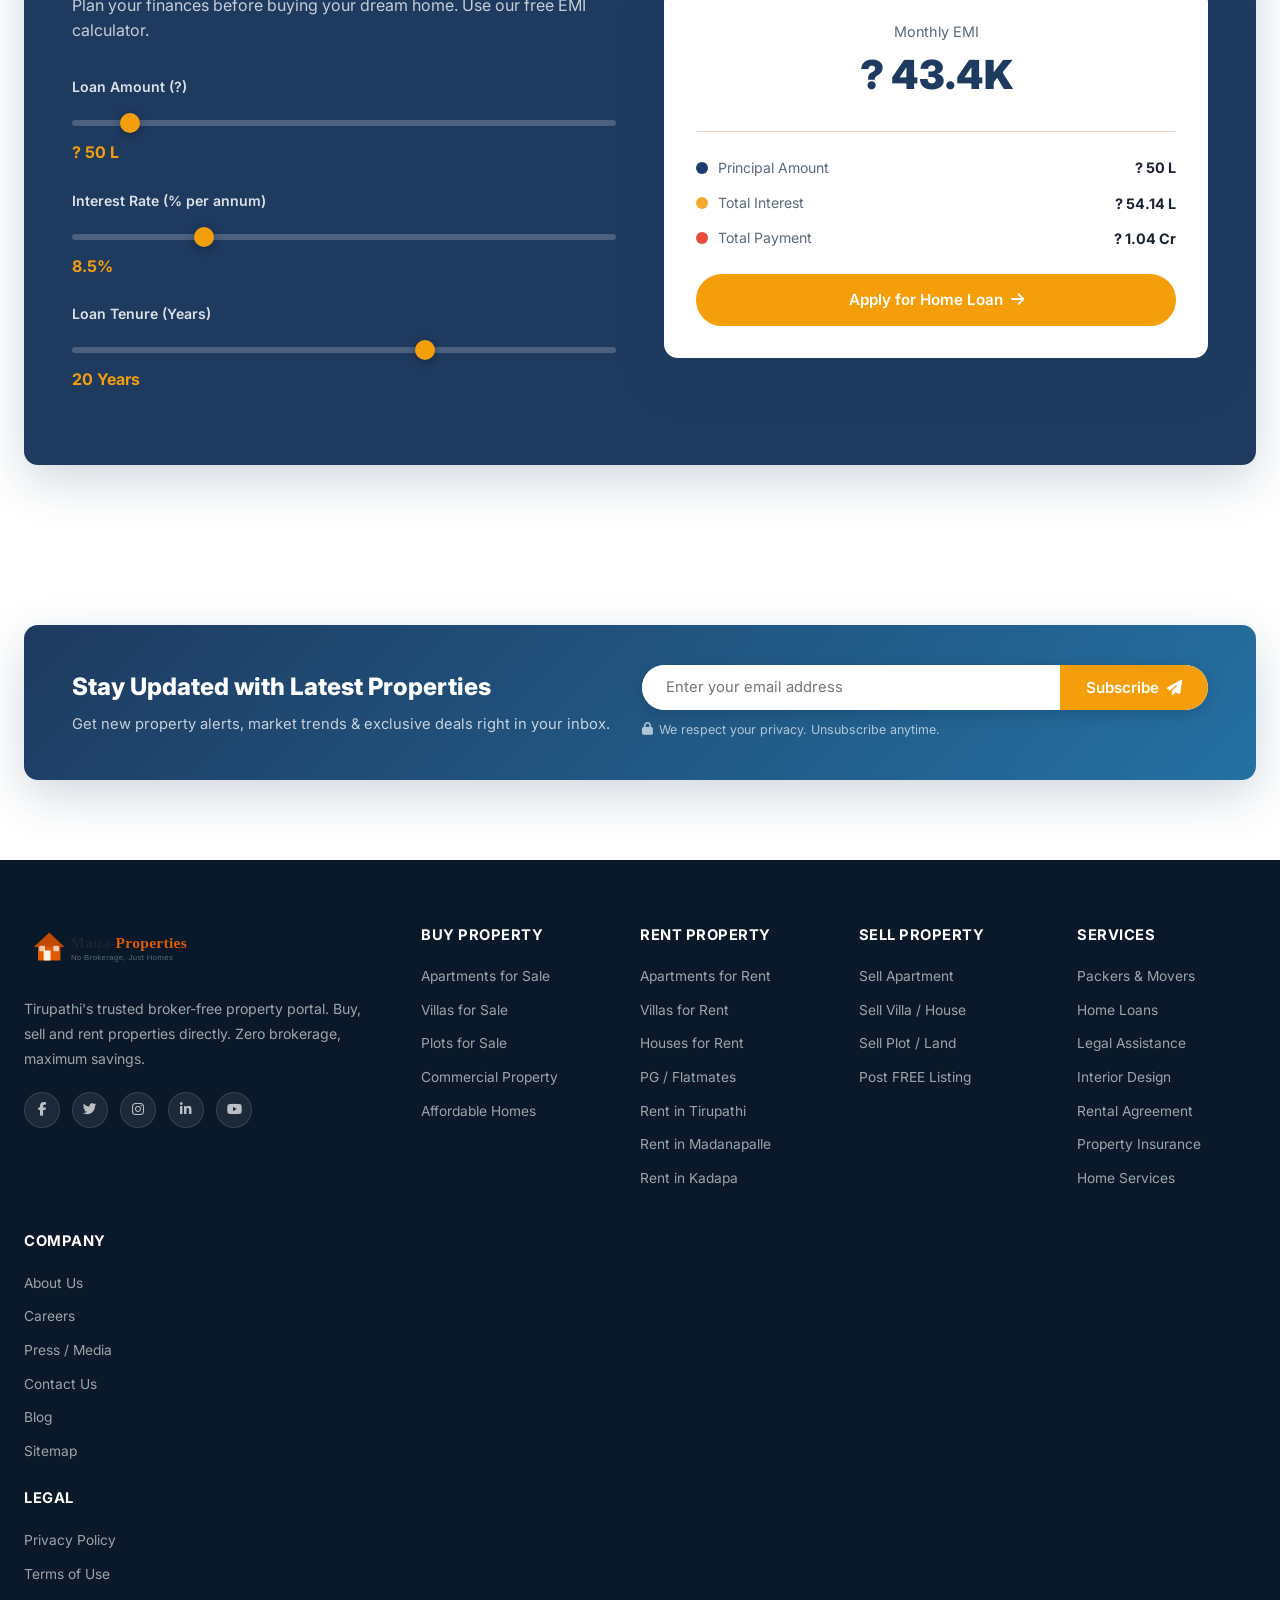
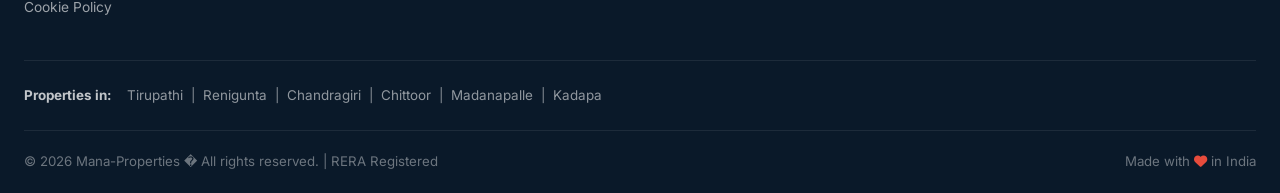
==== commit bb017dad: "Add Firebase auth system: auth.html (login/register), dashboard.html, firebase-config.js" ====
--- a/index.html
+++ b/index.html
@@ -1,9 +1,9 @@
-﻿<!DOCTYPE html>
+<!DOCTYPE html>
 <html lang="en">
 <head>
   <meta charset="UTF-8" />
   <meta name="viewport" content="width=device-width, initial-scale=1.0" />
-  <title>Mana-Properties – Buy, Sell & Rent Property in Tirupathi, Renigunta, Chandragiri, Chittoor, Madanapalle & Kadapa</title>
+  <title>Mana-Properties � Buy, Sell & Rent Property in Tirupathi, Renigunta, Chandragiri, Chittoor, Madanapalle & Kadapa</title>
   <meta name="description" content="Find your dream home with Mana-Properties. Buy, sell or rent residential properties in Tirupathi, Renigunta, Chandragiri, Chittoor, Madanapalle and Kadapa directly without paying any brokerage.">
   <link rel="stylesheet" href="css/style.css" />
   <link rel="stylesheet" href="https://cdnjs.cloudflare.com/ajax/libs/font-awesome/6.5.0/css/all.min.css" />
@@ -25,7 +25,7 @@
       </div>
       <div class="topbar-right">
         <a href="post-property.html"><i class="fa fa-plus-circle"></i> Post FREE Property</a>
-        <a href="#login-modal" class="login-link" onclick="openModal('login-modal')"><i class="fa fa-user"></i> Login / Register</a>
+        <a href='auth.html' class="login-link" onclick="window.location.href='auth.html'"><i class="fa fa-user"></i> Login / Register</a>
       </div>
     </div>
   </div>
@@ -34,7 +34,7 @@
   <nav class="navbar" id="navbar">
     <div class="container nav-inner">
       <a href="index.html" class="logo">
-        <img src="images/logo.svg" alt="Mana-Properties – No Brokerage, Just Homes" class="logo-img" />
+        <img src="images/logo.svg" alt="Mana-Properties � No Brokerage, Just Homes" class="logo-img" />
       </a>
       <ul class="nav-links" id="navLinks">
         <li><a href="index.html" class="active">Home</a></li>
@@ -109,13 +109,13 @@
           <div class="search-filter-wrap" id="budgetFilter">
             <select id="budgetSelect">
               <option value="">Budget</option>
-              <option>Under ₹20 Lakhs</option>
-              <option>₹20L – ₹40L</option>
-              <option>₹40L – ₹60L</option>
-              <option>₹60L – ₹80L</option>
-              <option>₹80L – ₹1 Cr</option>
-              <option>₹1Cr – ₹2Cr</option>
-              <option>Above ₹2 Cr</option>
+              <option>Under ?20 Lakhs</option>
+              <option>?20L � ?40L</option>
+              <option>?40L � ?60L</option>
+              <option>?60L � ?80L</option>
+              <option>?80L � ?1 Cr</option>
+              <option>?1Cr � ?2Cr</option>
+              <option>Above ?2 Cr</option>
             </select>
           </div>
           <button class="btn btn-search" onclick="doSearch()"><i class="fa fa-search"></i> Search</button>
@@ -222,7 +222,7 @@
             <div class="step-num">02</div>
             <div class="step-icon"><i class="fa fa-phone-alt"></i></div>
             <h4>Contact Owner</h4>
-            <p>Connect directly with property owners or builders — no middlemen, no hidden fees. Schedule visits at your convenience.</p>
+            <p>Connect directly with property owners or builders � no middlemen, no hidden fees. Schedule visits at your convenience.</p>
           </div>
           <div class="step-arrow"><i class="fa fa-chevron-right"></i></div>
           <div class="step-item">
@@ -271,7 +271,7 @@
     <div class="container">
       <div class="section-header">
         <h2>Our <span class="highlight">Services</span></h2>
-        <p>Everything you need for a smooth property experience — all under one roof</p>
+        <p>Everything you need for a smooth property experience � all under one roof</p>
       </div>
       <div class="services-grid">
         <div class="service-card">
@@ -312,7 +312,7 @@
         <div class="service-card">
           <div class="svc-icon" style="color: #16a085;"><i class="fa fa-tools"></i></div>
           <h4>Home Services</h4>
-          <p>Electricians, plumbers, carpenters &amp; more — professional home maintenance.</p>
+          <p>Electricians, plumbers, carpenters &amp; more � professional home maintenance.</p>
         </div>
       </div>
     </div>
@@ -400,9 +400,9 @@
           <p>Plan your finances before buying your dream home. Use our free EMI calculator.</p>
           <div class="calc-form">
             <div class="calc-group">
-              <label>Loan Amount (₹)</label>
+              <label>Loan Amount (?)</label>
               <input type="range" id="loanAmt" min="500000" max="50000000" step="100000" value="5000000" oninput="calcEMI()"/>
-              <div class="range-val">₹ <span id="loanAmtVal">50,00,000</span></div>
+              <div class="range-val">? <span id="loanAmtVal">50,00,000</span></div>
             </div>
             <div class="calc-group">
               <label>Interest Rate (% per annum)</label>
@@ -420,23 +420,23 @@
           <div class="emi-result">
             <div class="emi-monthly">
               <p>Monthly EMI</p>
-              <h2>₹ <span id="emiResult">43,391</span></h2>
+              <h2>? <span id="emiResult">43,391</span></h2>
             </div>
             <div class="emi-breakdown">
               <div class="emi-breakdown-item">
                 <span class="dot-indicator" style="background:#1a3c6e;"></span>
                 <span>Principal Amount</span>
-                <strong>₹ <span id="principalDisp">50,00,000</span></strong>
+                <strong>? <span id="principalDisp">50,00,000</span></strong>
               </div>
               <div class="emi-breakdown-item">
                 <span class="dot-indicator" style="background:#f4a832;"></span>
                 <span>Total Interest</span>
-                <strong>₹ <span id="interestDisp">54,13,840</span></strong>
+                <strong>? <span id="interestDisp">54,13,840</span></strong>
               </div>
               <div class="emi-breakdown-item">
                 <span class="dot-indicator" style="background:#e74c3c;"></span>
                 <span>Total Payment</span>
-                <strong>₹ <span id="totalDisp">1,04,13,840</span></strong>
+                <strong>? <span id="totalDisp">1,04,13,840</span></strong>
               </div>
             </div>
             <a href="#" class="btn btn-primary btn-block">Apply for Home Loan <i class="fa fa-arrow-right"></i></a>
@@ -472,7 +472,7 @@
       <div class="footer-grid">
         <div class="footer-col footer-brand">
           <a href="index.html" class="logo">
-            <img src="images/logo.svg" alt="Mana-Properties – No Brokerage, Just Homes" class="logo-img" />
+            <img src="images/logo.svg" alt="Mana-Properties � No Brokerage, Just Homes" class="logo-img" />
           </a>
           <p>Tirupathi's trusted broker-free property portal. Buy, sell and rent properties directly. Zero brokerage, maximum savings.</p>
           <div class="social-links">
@@ -561,7 +561,7 @@
       </div>
 
       <div class="footer-bottom">
-        <p>&copy; 2026 Mana-Properties — All rights reserved. | RERA Registered</p>
+        <p>&copy; 2026 Mana-Properties � All rights reserved. | RERA Registered</p>
         <p>Made with <i class="fa fa-heart" style="color:#e74c3c;"></i> in India</p>
       </div>
     </div>
